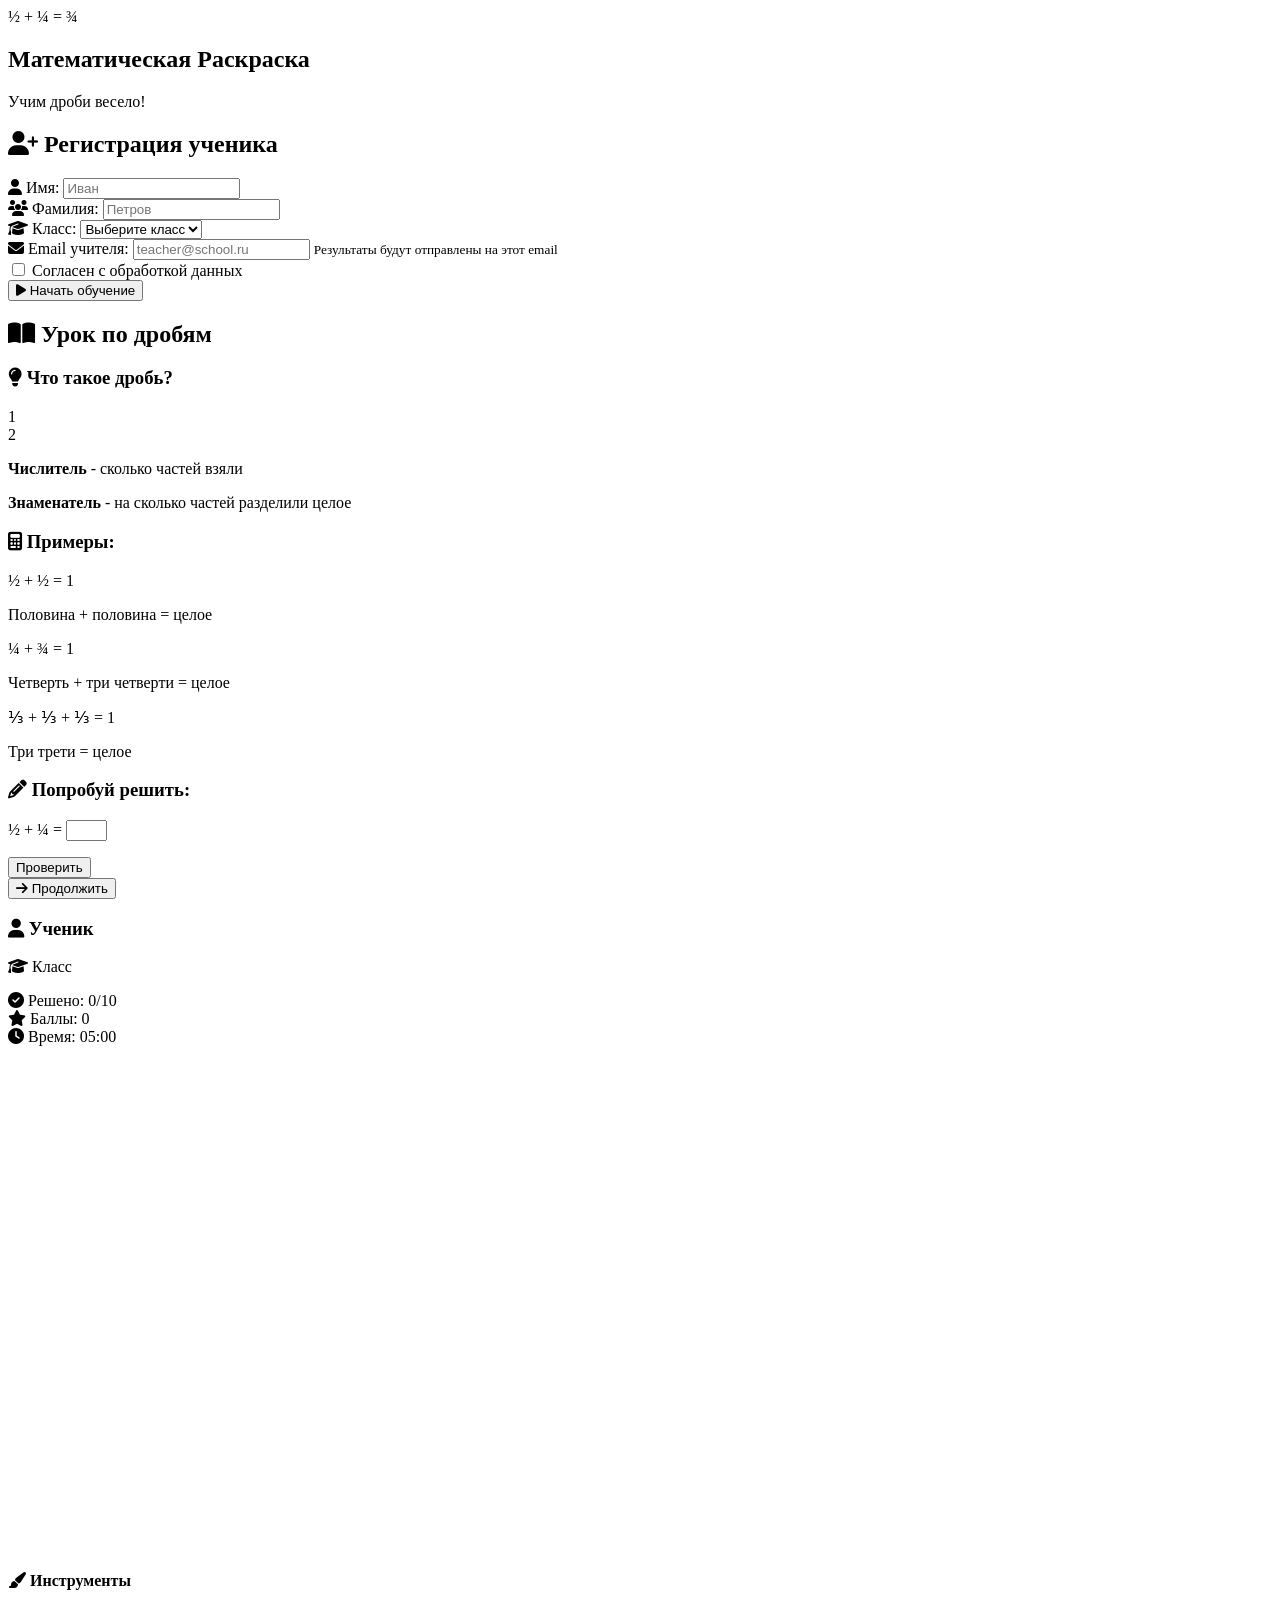
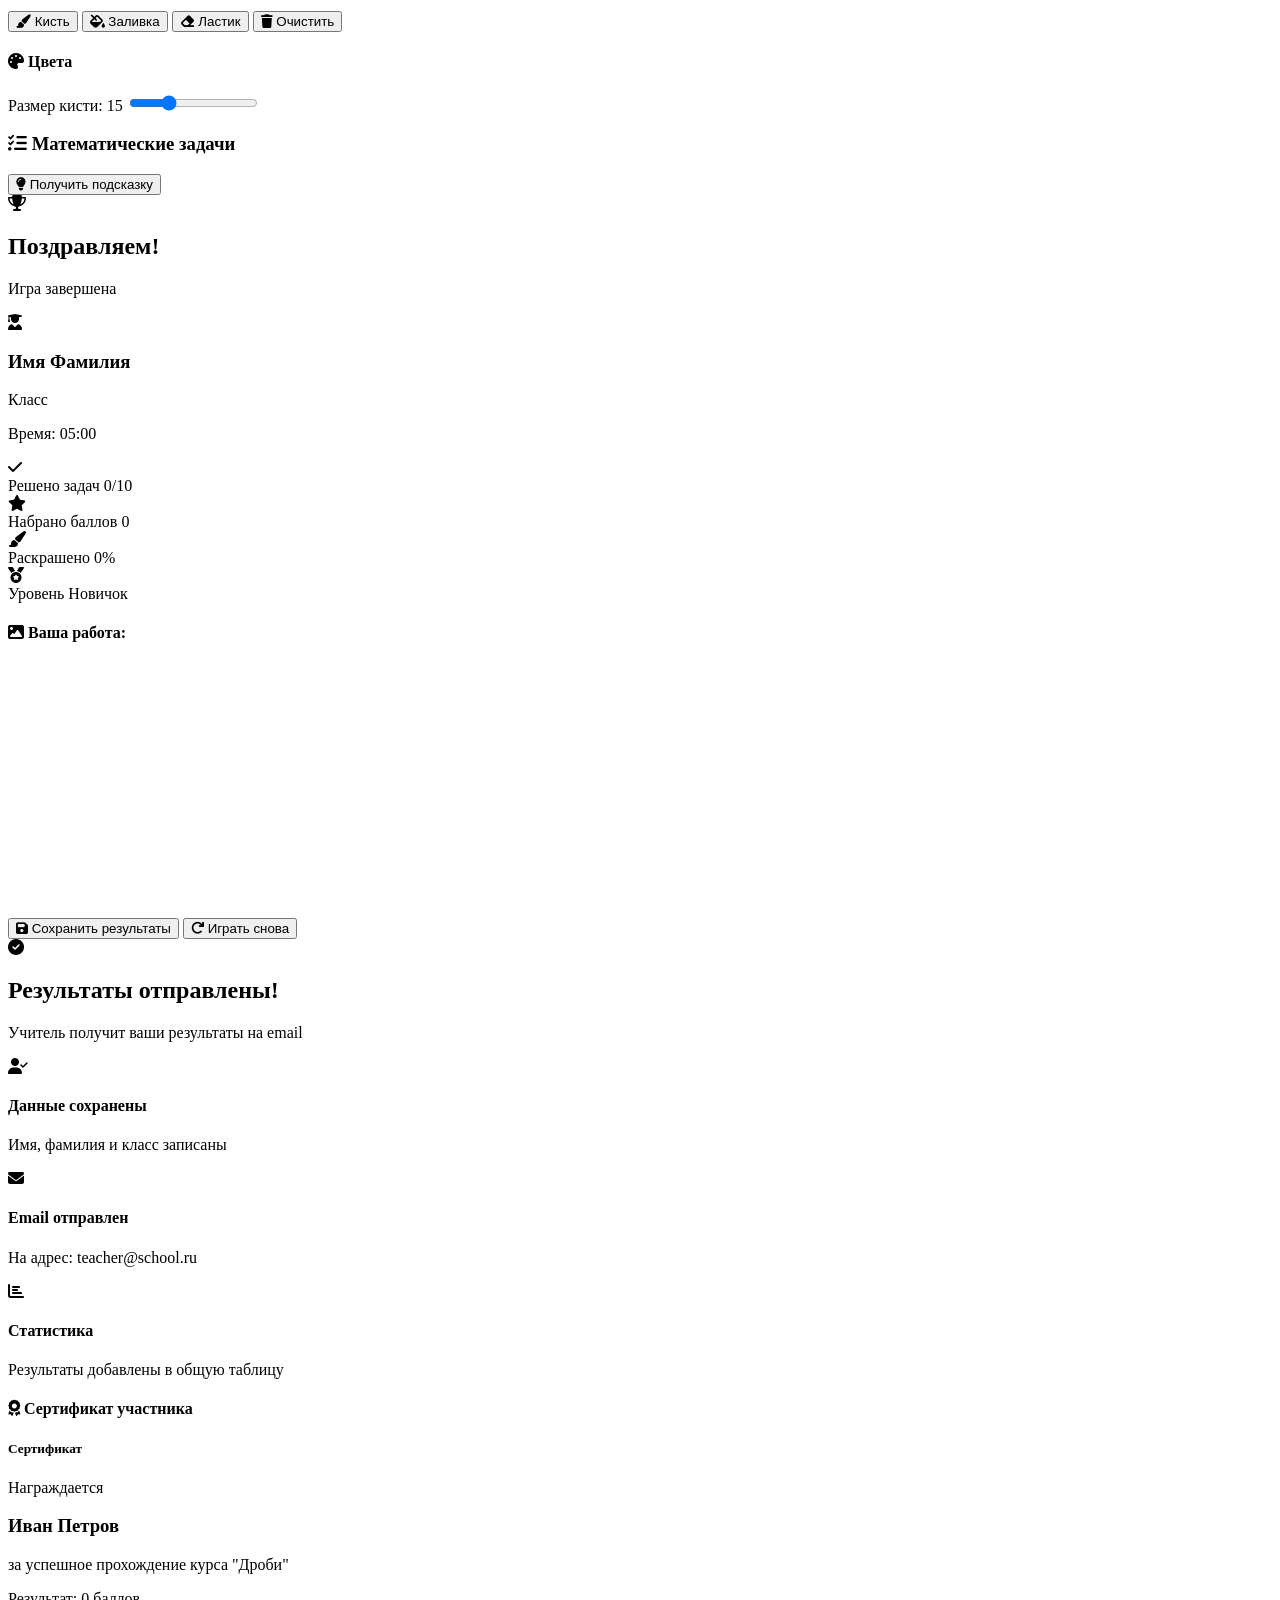
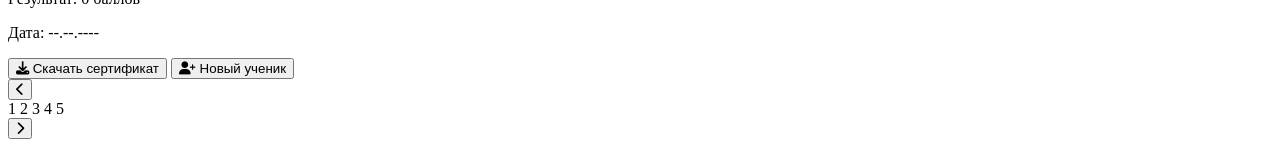
==== index.html @ 2952236d "Update index.html" ====
<!DOCTYPE html>
<html lang="ru">
<head>
    <meta charset="UTF-8">
    <meta name="viewport" content="width=device-width, initial-scale=1.0">
    <title>Математическая раскраска - Дроби</title>
    <link rel="stylesheet" href="https://cdnjs.cloudflare.com/ajax/libs/font-awesome/6.4.0/css/all.min.css">
    <style>
        /* Вставьте сюда весь CSS код из следующего раздела */
    </style>
</head>
<body>
    <div class="presentation-container">
        <!-- СЛАЙД 1: РЕГИСТРАЦИЯ -->
        <section class="slide active" id="slide1">
            <div class="slide-content">
                <div class="registration-card">
                    <div class="logo">
                        <div class="math-symbols">
                            <span>½</span>
                            <span>+</span>
                            <span>¼</span>
                            <span>=</span>
                            <span>¾</span>
                        </div>
                        <h1>Математическая Раскраска</h1>
                        <p class="tagline">Учим дроби весело!</p>
                    </div>
                    
                    <div class="registration-form">
                        <h2><i class="fas fa-user-plus"></i> Регистрация ученика</h2>
                        
                        <div class="form-group">
                            <label for="firstName"><i class="fas fa-user"></i> Имя:</label>
                            <input type="text" id="firstName" placeholder="Иван" required>
                        </div>
                        
                        <div class="form-group">
                            <label for="lastName"><i class="fas fa-users"></i> Фамилия:</label>
                            <input type="text" id="lastName" placeholder="Петров" required>
                        </div>
                        
                        <div class="form-group">
                            <label for="class"><i class="fas fa-graduation-cap"></i> Класс:</label>
                            <select id="class" required>
                                <option value="" disabled selected>Выберите класс</option>
                                <option value="5">5 класс</option>
                                <option value="6">6 класс</option>
                                <option value="7">7 класс</option>
                                <option value="8">8 класс</option>
                            </select>
                        </div>
                        
                        <div class="form-group">
                            <label for="teacherEmail"><i class="fas fa-envelope"></i> Email учителя:</label>
                            <input type="email" id="teacherEmail" placeholder="teacher@school.ru" required>
                            <small class="hint">Результаты будут отправлены на этот email</small>
                        </div>
                        
                        <div class="agreement">
                            <input type="checkbox" id="agreement" required>
                            <label for="agreement">
                                Согласен с обработкой данных
                            </label>
                        </div>
                        
                        <button id="startGameBtn" class="start-btn">
                            <i class="fas fa-play"></i> Начать обучение
                        </button>
                    </div>
                </div>
            </div>
        </section>

        <!-- СЛАЙД 2: ОБУЧЕНИЕ -->
        <section class="slide" id="slide2">
            <div class="slide-content">
                <div class="lesson-card">
                    <h1><i class="fas fa-book-open"></i> Урок по дробям</h1>
                    
                    <div class="lesson-content">
                        <div class="concept">
                            <h3><i class="fas fa-lightbulb"></i> Что такое дробь?</h3>
                            <div class="fraction-visual">
                                <div class="fraction-example">
                                    <div class="numerator">1</div>
                                    <div class="fraction-line"></div>
                                    <div class="denominator">2</div>
                                </div>
                                <div class="fraction-text">
                                    <p><strong>Числитель</strong> - сколько частей взяли</p>
                                    <p><strong>Знаменатель</strong> - на сколько частей разделили целое</p>
                                </div>
                            </div>
                        </div>
                        
                        <div class="examples">
                            <h3><i class="fas fa-calculator"></i> Примеры:</h3>
                            <div class="example-grid">
                                <div class="example-item">
                                    <div class="math">½ + ½ = 1</div>
                                    <p>Половина + половина = целое</p>
                                </div>
                                <div class="example-item">
                                    <div class="math">¼ + ¾ = 1</div>
                                    <p>Четверть + три четверти = целое</p>
                                </div>
                                <div class="example-item">
                                    <div class="math">⅓ + ⅓ + ⅓ = 1</div>
                                    <p>Три трети = целое</p>
                                </div>
                            </div>
                        </div>
                        
                        <div class="practice">
                            <h3><i class="fas fa-pencil-alt"></i> Попробуй решить:</h3>
                            <div class="practice-item">
                                <p>½ + ¼ = <input type="text" id="practice1" size="3"></p>
                                <button onclick="checkPractice(1)" class="check-btn">Проверить</button>
                            </div>
                        </div>
                    </div>
                    
                    <div class="lesson-footer">
                        <button class="next-btn" onclick="nextSlide()">
                            <i class="fas fa-arrow-right"></i> Продолжить
                        </button>
                    </div>
                </div>
            </div>
        </section>

        <!-- СЛАЙД 3: ИГРА -->
        <section class="slide" id="slide3">
            <div class="slide-content">
                <div class="game-container">
                    <div class="game-header">
                        <div class="player-info">
                            <h3><i class="fas fa-user"></i> <span id="playerName">Ученик</span></h3>
                            <p class="class-info"><i class="fas fa-graduation-cap"></i> <span id="playerClass">Класс</span></p>
                        </div>
                        
                        <div class="game-stats">
                            <div class="stat-box">
                                <i class="fas fa-check-circle"></i>
                                <span>Решено: <span id="solvedCount">0</span>/10</span>
                            </div>
                            <div class="stat-box">
                                <i class="fas fa-star"></i>
                                <span>Баллы: <span id="scoreCount">0</span></span>
                            </div>
                            <div class="stat-box">
                                <i class="fas fa-clock"></i>
                                <span>Время: <span id="timer">05:00</span></span>
                            </div>
                        </div>
                    </div>
                    
                    <div class="game-body">
                        <div class="coloring-section">
                            <div class="canvas-container">
                                <canvas id="gameCanvas" width="800" height="500"></canvas>
                            </div>
                            
                            <div class="tools-panel">
                                <h4><i class="fas fa-paint-brush"></i> Инструменты</h4>
                                <div class="tools">
                                    <button class="tool-btn active" onclick="selectTool('brush')">
                                        <i class="fas fa-paint-brush"></i> Кисть
                                    </button>
                                    <button class="tool-btn" onclick="selectTool('bucket')">
                                        <i class="fas fa-fill-drip"></i> Заливка
                                    </button>
                                    <button class="tool-btn" onclick="selectTool('eraser')">
                                        <i class="fas fa-eraser"></i> Ластик
                                    </button>
                                    <button class="tool-btn" onclick="clearCanvas()">
                                        <i class="fas fa-trash"></i> Очистить
                                    </button>
                                </div>
                                
                                <h4><i class="fas fa-palette"></i> Цвета</h4>
                                <div class="colors" id="colorPalette">
                                    <!-- Цвета будут добавлены через JS -->
                                </div>
                                
                                <div class="brush-size">
                                    <label>Размер кисти: <span id="brushSizeValue">15</span></label>
                                    <input type="range" id="brushSize" min="1" max="50" value="15" oninput="updateBrushSize(this.value)">
                                </div>
                            </div>
                        </div>
                        
                        <div class="problems-section">
                            <h3><i class="fas fa-tasks"></i> Математические задачи</h3>
                            <div class="problems-list" id="problemsList">
                                <!-- Задачи будут добавлены через JS -->
                            </div>
                            
                            <div class="hint-box">
                                <button onclick="showHint()" class="hint-btn">
                                    <i class="fas fa-lightbulb"></i> Получить подсказку
                                </button>
                                <div id="hintText"></div>
                            </div>
                        </div>
                    </div>
                </div>
            </div>
        </section>

        <!-- СЛАЙД 4: РЕЗУЛЬТАТЫ -->
        <section class="slide" id="slide4">
            <div class="slide-content">
                <div class="results-card">
                    <div class="results-header">
                        <div class="trophy">
                            <i class="fas fa-trophy"></i>
                        </div>
                        <h1>Поздравляем!</h1>
                        <p class="congrats">Игра завершена</p>
                    </div>
                    
                    <div class="results-body">
                        <div class="player-summary">
                            <div class="avatar">
                                <i class="fas fa-user-graduate"></i>
                            </div>
                            <div class="player-details">
                                <h3 id="resultName">Имя Фамилия</h3>
                                <p class="class" id="resultClass">Класс</p>
                                <p class="time" id="resultTime">Время: 05:00</p>
                            </div>
                        </div>
                        
                        <div class="score-board">
                            <div class="score-item">
                                <div class="score-icon correct">
                                    <i class="fas fa-check"></i>
                                </div>
                                <div class="score-info">
                                    <span class="label">Решено задач</span>
                                    <span class="value" id="resultSolved">0/10</span>
                                </div>
                            </div>
                            
                            <div class="score-item">
                                <div class="score-icon score">
                                    <i class="fas fa-star"></i>
                                </div>
                                <div class="score-info">
                                    <span class="label">Набрано баллов</span>
                                    <span class="value" id="resultScore">0</span>
                                </div>
                            </div>
                            
                            <div class="score-item">
                                <div class="score-icon colored">
                                    <i class="fas fa-paint-brush"></i>
                                </div>
                                <div class="score-info">
                                    <span class="label">Раскрашено</span>
                                    <span class="value" id="resultColored">0%</span>
                                </div>
                            </div>
                            
                            <div class="score-item">
                                <div class="score-icon level">
                                    <i class="fas fa-medal"></i>
                                </div>
                                <div class="score-info">
                                    <span class="label">Уровень</span>
                                    <span class="value" id="resultLevel">Новичок</span>
                                </div>
                            </div>
                        </div>
                        
                        <div class="result-image">
                            <h4><i class="fas fa-image"></i> Ваша работа:</h4>
                            <canvas id="resultCanvas" width="400" height="250"></canvas>
                        </div>
                    </div>
                    
                    <div class="results-footer">
                        <button onclick="saveResults()" class="action-btn primary">
                            <i class="fas fa-save"></i> Сохранить результаты
                        </button>
                        <button onclick="restartGame()" class="action-btn secondary">
                            <i class="fas fa-redo"></i> Играть снова
                        </button>
                    </div>
                </div>
            </div>
        </section>

        <!-- СЛАЙД 5: ПОДТВЕРЖДЕНИЕ -->
        <section class="slide" id="slide5">
            <div class="slide-content">
                <div class="confirmation-card">
                    <div class="success-icon">
                        <i class="fas fa-check-circle"></i>
                    </div>
                    
                    <h1>Результаты отправлены!</h1>
                    <p class="message">Учитель получит ваши результаты на email</p>
                    
                    <div class="confirmation-info">
                        <div class="info-item">
                            <i class="fas fa-user-check"></i>
                            <div>
                                <h4>Данные сохранены</h4>
                                <p>Имя, фамилия и класс записаны</p>
                            </div>
                        </div>
                        
                        <div class="info-item">
                            <i class="fas fa-envelope"></i>
                            <div>
                                <h4>Email отправлен</h4>
                                <p id="teacherEmailText">На адрес: teacher@school.ru</p>
                            </div>
                        </div>
                        
                        <div class="info-item">
                            <i class="fas fa-chart-bar"></i>
                            <div>
                                <h4>Статистика</h4>
                                <p>Результаты добавлены в общую таблицу</p>
                            </div>
                        </div>
                    </div>
                    
                    <div class="certificate">
                        <h4><i class="fas fa-award"></i> Сертификат участника</h4>
                        <div class="certificate-preview">
                            <h5>Сертификат</h5>
                            <p>Награждается</p>
                            <h3 id="certName">Иван Петров</h3>
                            <p>за успешное прохождение курса "Дроби"</p>
                            <p class="score">Результат: <span id="certScore">0</span> баллов</p>
                            <p class="date">Дата: <span id="certDate">--.--.----</span></p>
                        </div>
                    </div>
                    
                    <div class="confirmation-actions">
                        <button onclick="downloadCertificate()" class="action-btn">
                            <i class="fas fa-download"></i> Скачать сертификат
                        </button>
                        <button onclick="newStudent()" class="action-btn secondary">
                            <i class="fas fa-user-plus"></i> Новый ученик
                        </button>
                    </div>
                </div>
            </div>
        </section>

        <!-- НАВИГАЦИЯ -->
        <div class="navigation">
            <button class="nav-btn" id="prevBtn" onclick="prevSlide()">
                <i class="fas fa-chevron-left"></i>
            </button>
            
            <div class="slide-indicator">
                <span class="indicator active" data-slide="1">1</span>
                <span class="indicator" data-slide="2">2</span>
                <span class="indicator" data-slide="3">3</span>
                <span class="indicator" data-slide="4">4</span>
                <span class="indicator" data-slide="5">5</span>
            </div>
            
            <button class="nav-btn" id="nextBtn" onclick="nextSlide()">
                <i class="fas fa-chevron-right"></i>
            </button>
        </div>
    </div>

    <script>
        // Вставьте сюда весь JavaScript код из следующего раздела
    </script>
</body>
</html>
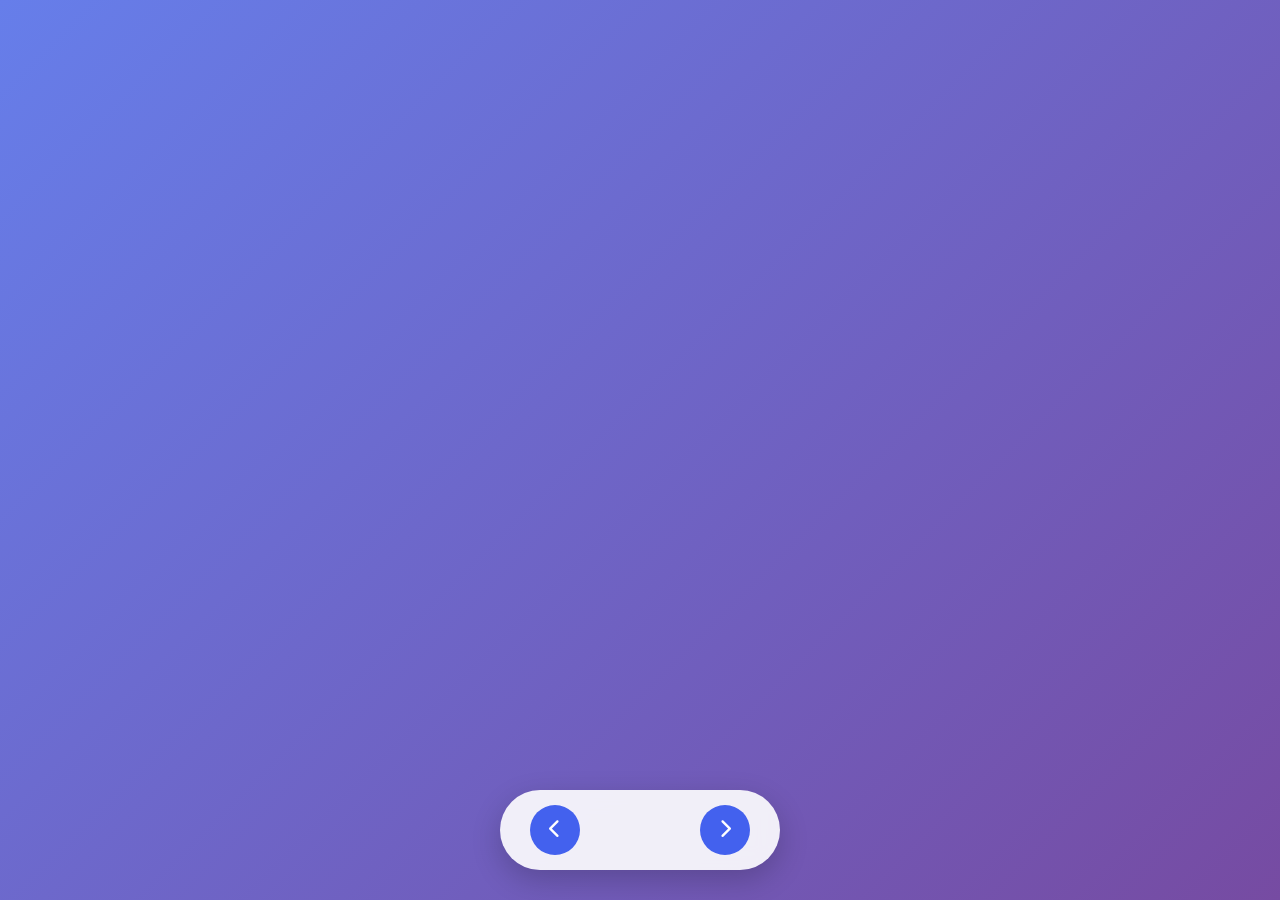
==== commit 3f5f18a9: "Update index.html" ====
--- a/index.html
+++ b/index.html
@@ -5,9 +5,7 @@
     <meta name="viewport" content="width=device-width, initial-scale=1.0">
     <title>Математическая раскраска - Дроби</title>
     <link rel="stylesheet" href="https://cdnjs.cloudflare.com/ajax/libs/font-awesome/6.4.0/css/all.min.css">
-    <style>
-        /* Вставьте сюда весь CSS код из следующего раздела */
-    </style>
+    <link rel="stylesheet" href="style.css">
 </head>
 <body>
     <div class="presentation-container">
@@ -24,11 +22,11 @@
                             <span>¾</span>
                         </div>
                         <h1>Математическая Раскраска</h1>
-                        <p class="tagline">Учим дроби весело!</p>
+                        <p class="tagline">Изучаем дроби весело!</p>
                     </div>
                     
                     <div class="registration-form">
-                        <h2><i class="fas fa-user-plus"></i> Регистрация ученика</h2>
+                        <h2><i class="fas fa-user-plus"></i> Введите ваши данные</h2>
                         
                         <div class="form-group">
                             <label for="firstName"><i class="fas fa-user"></i> Имя:</label>
@@ -76,7 +74,7 @@
         <section class="slide" id="slide2">
             <div class="slide-content">
                 <div class="lesson-card">
-                    <h1><i class="fas fa-book-open"></i> Урок по дробям</h1>
+                    <h1><i class="fas fa-book-open"></i> Учим дроби</h1>
                     
                     <div class="lesson-content">
                         <div class="concept">
@@ -88,18 +86,19 @@
                                     <div class="denominator">2</div>
                                 </div>
                                 <div class="fraction-text">
-                                    <p><strong>Числитель</strong> - сколько частей взяли</p>
-                                    <p><strong>Знаменатель</strong> - на сколько частей разделили целое</p>
+                                    <p><strong>½ (одна вторая)</strong> - это половина целого</p>
+                                    <p><strong>¼ (одна четвертая)</strong> - это четверть целого</p>
+                                    <p><strong>¾ (три четвертых)</strong> - это три четверти целого</p>
                                 </div>
                             </div>
                         </div>
                         
                         <div class="examples">
-                            <h3><i class="fas fa-calculator"></i> Примеры:</h3>
+                            <h3><i class="fas fa-calculator"></i> Примеры сложения:</h3>
                             <div class="example-grid">
                                 <div class="example-item">
                                     <div class="math">½ + ½ = 1</div>
-                                    <p>Половина + половина = целое</p>
+                                    <p>Две половины = целое</p>
                                 </div>
                                 <div class="example-item">
                                     <div class="math">¼ + ¾ = 1</div>
@@ -115,15 +114,21 @@
                         <div class="practice">
                             <h3><i class="fas fa-pencil-alt"></i> Попробуй решить:</h3>
                             <div class="practice-item">
-                                <p>½ + ¼ = <input type="text" id="practice1" size="3"></p>
-                                <button onclick="checkPractice(1)" class="check-btn">Проверить</button>
+                                <div class="practice-problem">
+                                    <span class="problem">½ + ¼ = </span>
+                                    <input type="text" id="practiceAnswer" placeholder="Ответ">
+                                    <button onclick="checkPracticeAnswer()" class="check-btn">
+                                        <i class="fas fa-check"></i> Проверить
+                                    </button>
+                                </div>
+                                <div id="practiceFeedback" class="feedback"></div>
                             </div>
                         </div>
                     </div>
                     
                     <div class="lesson-footer">
-                        <button class="next-btn" onclick="nextSlide()">
-                            <i class="fas fa-arrow-right"></i> Продолжить
+                        <button onclick="nextSlide()" class="next-btn">
+                            <i class="fas fa-arrow-right"></i> Перейти к игре
                         </button>
                     </div>
                 </div>
@@ -143,65 +148,99 @@
                         <div class="game-stats">
                             <div class="stat-box">
                                 <i class="fas fa-check-circle"></i>
-                                <span>Решено: <span id="solvedCount">0</span>/10</span>
-                            </div>
+                                <div class="stat-content">
+                                    <span class="stat-label">Решено</span>
+                                    <span class="stat-value" id="solvedCount">0/10</span>
+                                </div>
+                            </div>
+                            
                             <div class="stat-box">
                                 <i class="fas fa-star"></i>
-                                <span>Баллы: <span id="scoreCount">0</span></span>
-                            </div>
+                                <div class="stat-content">
+                                    <span class="stat-label">Баллы</span>
+                                    <span class="stat-value" id="scoreCount">0</span>
+                                </div>
+                            </div>
+                            
                             <div class="stat-box">
                                 <i class="fas fa-clock"></i>
-                                <span>Время: <span id="timer">05:00</span></span>
+                                <div class="stat-content">
+                                    <span class="stat-label">Время</span>
+                                    <span class="stat-value" id="timer">05:00</span>
+                                </div>
                             </div>
                         </div>
                     </div>
                     
                     <div class="game-body">
+                        <!-- Левая часть: Канвас для рисования -->
                         <div class="coloring-section">
                             <div class="canvas-container">
-                                <canvas id="gameCanvas" width="800" height="500"></canvas>
+                                <canvas id="gameCanvas"></canvas>
+                                <div class="canvas-overlay">
+                                    <p>Раскрашивай области в зависимости от ответов!</p>
+                                </div>
                             </div>
                             
                             <div class="tools-panel">
-                                <h4><i class="fas fa-paint-brush"></i> Инструменты</h4>
-                                <div class="tools">
-                                    <button class="tool-btn active" onclick="selectTool('brush')">
-                                        <i class="fas fa-paint-brush"></i> Кисть
-                                    </button>
-                                    <button class="tool-btn" onclick="selectTool('bucket')">
-                                        <i class="fas fa-fill-drip"></i> Заливка
-                                    </button>
-                                    <button class="tool-btn" onclick="selectTool('eraser')">
-                                        <i class="fas fa-eraser"></i> Ластик
-                                    </button>
-                                    <button class="tool-btn" onclick="clearCanvas()">
+                                <div class="tool-section">
+                                    <h4><i class="fas fa-paint-brush"></i> Инструменты</h4>
+                                    <div class="tools">
+                                        <button class="tool-btn active" data-tool="brush">
+                                            <i class="fas fa-paint-brush"></i> Кисть
+                                        </button>
+                                        <button class="tool-btn" data-tool="bucket">
+                                            <i class="fas fa-fill-drip"></i> Заливка
+                                        </button>
+                                        <button class="tool-btn" data-tool="eraser">
+                                            <i class="fas fa-eraser"></i> Ластик
+                                        </button>
+                                    </div>
+                                </div>
+                                
+                                <div class="tool-section">
+                                    <h4><i class="fas fa-palette"></i> Цвета</h4>
+                                    <div class="colors-grid" id="colorPalette">
+                                        <!-- Цвета будут добавлены через JS -->
+                                    </div>
+                                </div>
+                                
+                                <div class="tool-section">
+                                    <h4><i class="fas fa-sliders-h"></i> Настройки</h4>
+                                    <div class="brush-control">
+                                        <label>Размер кисти: <span id="brushSizeValue">15</span>px</label>
+                                        <input type="range" id="brushSize" min="1" max="50" value="15">
+                                    </div>
+                                    <button class="action-btn" id="clearCanvasBtn">
                                         <i class="fas fa-trash"></i> Очистить
                                     </button>
-                                </div>
-                                
-                                <h4><i class="fas fa-palette"></i> Цвета</h4>
-                                <div class="colors" id="colorPalette">
-                                    <!-- Цвета будут добавлены через JS -->
-                                </div>
-                                
-                                <div class="brush-size">
-                                    <label>Размер кисти: <span id="brushSizeValue">15</span></label>
-                                    <input type="range" id="brushSize" min="1" max="50" value="15" oninput="updateBrushSize(this.value)">
-                                </div>
-                            </div>
-                        </div>
-                        
+                                    <button class="action-btn secondary" id="hintBtn">
+                                        <i class="fas fa-lightbulb"></i> Подсказка
+                                    </button>
+                                </div>
+                            </div>
+                        </div>
+                        
+                        <!-- Правая часть: Задачи -->
                         <div class="problems-section">
                             <h3><i class="fas fa-tasks"></i> Математические задачи</h3>
+                            <p class="instructions">Реши задачу и получи цвет для раскраски</p>
+                            
                             <div class="problems-list" id="problemsList">
                                 <!-- Задачи будут добавлены через JS -->
                             </div>
                             
-                            <div class="hint-box">
-                                <button onclick="showHint()" class="hint-btn">
-                                    <i class="fas fa-lightbulb"></i> Получить подсказку
-                                </button>
-                                <div id="hintText"></div>
+                            <div class="hint-section">
+                                <div class="hint-box" id="hintBox">
+                                    <i class="fas fa-info-circle"></i>
+                                    <p>Каждый правильный ответ разблокирует новый цвет!</p>
+                                </div>
+                            </div>
+                            
+                            <div class="mobile-tips">
+                                <h4><i class="fas fa-mobile-alt"></i> Для телефона:</h4>
+                                <p>• Касайтесь для рисования</p>
+                                <p>• Двойное касание для заливки</p>
                             </div>
                         </div>
                     </div>
@@ -217,8 +256,8 @@
                         <div class="trophy">
                             <i class="fas fa-trophy"></i>
                         </div>
-                        <h1>Поздравляем!</h1>
-                        <p class="congrats">Игра завершена</p>
+                        <h1>Игра завершена!</h1>
+                        <p class="congrats">Поздравляем с успешным прохождением</p>
                     </div>
                     
                     <div class="results-body">
@@ -235,57 +274,59 @@
                         
                         <div class="score-board">
                             <div class="score-item">
-                                <div class="score-icon correct">
+                                <div class="score-icon" style="background: #4ECDC4;">
                                     <i class="fas fa-check"></i>
                                 </div>
                                 <div class="score-info">
-                                    <span class="label">Решено задач</span>
-                                    <span class="value" id="resultSolved">0/10</span>
+                                    <h4>Решено задач</h4>
+                                    <p class="score-value" id="resultSolved">0/10</p>
                                 </div>
                             </div>
                             
                             <div class="score-item">
-                                <div class="score-icon score">
+                                <div class="score-icon" style="background: #FFD166;">
                                     <i class="fas fa-star"></i>
                                 </div>
                                 <div class="score-info">
-                                    <span class="label">Набрано баллов</span>
-                                    <span class="value" id="resultScore">0</span>
+                                    <h4>Набрано баллов</h4>
+                                    <p class="score-value" id="resultScore">0</p>
                                 </div>
                             </div>
                             
                             <div class="score-item">
-                                <div class="score-icon colored">
+                                <div class="score-icon" style="background: #06D6A0;">
                                     <i class="fas fa-paint-brush"></i>
                                 </div>
                                 <div class="score-info">
-                                    <span class="label">Раскрашено</span>
-                                    <span class="value" id="resultColored">0%</span>
+                                    <h4>Раскрашено</h4>
+                                    <p class="score-value" id="resultColored">0%</p>
                                 </div>
                             </div>
                             
                             <div class="score-item">
-                                <div class="score-icon level">
+                                <div class="score-icon" style="background: #7209B7;">
                                     <i class="fas fa-medal"></i>
                                 </div>
                                 <div class="score-info">
-                                    <span class="label">Уровень</span>
-                                    <span class="value" id="resultLevel">Новичок</span>
-                                </div>
-                            </div>
-                        </div>
-                        
-                        <div class="result-image">
-                            <h4><i class="fas fa-image"></i> Ваша работа:</h4>
-                            <canvas id="resultCanvas" width="400" height="250"></canvas>
+                                    <h4>Уровень</h4>
+                                    <p class="score-value" id="resultLevel">Новичок</p>
+                                </div>
+                            </div>
+                        </div>
+                        
+                        <div class="result-preview">
+                            <h4><i class="fas fa-image"></i> Ваша раскраска:</h4>
+                            <div class="preview-container">
+                                <canvas id="resultCanvas"></canvas>
+                            </div>
                         </div>
                     </div>
                     
                     <div class="results-footer">
-                        <button onclick="saveResults()" class="action-btn primary">
+                        <button class="action-btn primary" id="saveResultsBtn">
                             <i class="fas fa-save"></i> Сохранить результаты
                         </button>
-                        <button onclick="restartGame()" class="action-btn secondary">
+                        <button class="action-btn secondary" id="playAgainBtn">
                             <i class="fas fa-redo"></i> Играть снова
                         </button>
                     </div>
@@ -302,53 +343,74 @@
                     </div>
                     
                     <h1>Результаты отправлены!</h1>
-                    <p class="message">Учитель получит ваши результаты на email</p>
+                    <p class="message">Учитель получил ваши результаты</p>
                     
                     <div class="confirmation-info">
                         <div class="info-item">
-                            <i class="fas fa-user-check"></i>
-                            <div>
-                                <h4>Данные сохранены</h4>
-                                <p>Имя, фамилия и класс записаны</p>
+                            <div class="info-icon">
+                                <i class="fas fa-user-check"></i>
+                            </div>
+                            <div class="info-text">
+                                <h3>Данные ученика сохранены</h3>
+                                <p>Имя, фамилия и класс записаны в базу</p>
                             </div>
                         </div>
                         
                         <div class="info-item">
-                            <i class="fas fa-envelope"></i>
-                            <div>
-                                <h4>Email отправлен</h4>
-                                <p id="teacherEmailText">На адрес: teacher@school.ru</p>
+                            <div class="info-icon">
+                                <i class="fas fa-envelope"></i>
+                            </div>
+                            <div class="info-text">
+                                <h3>Результаты отправлены</h3>
+                                <p id="teacherEmailText">На email: teacher@school.ru</p>
                             </div>
                         </div>
                         
                         <div class="info-item">
-                            <i class="fas fa-chart-bar"></i>
-                            <div>
-                                <h4>Статистика</h4>
-                                <p>Результаты добавлены в общую таблицу</p>
-                            </div>
-                        </div>
-                    </div>
-                    
-                    <div class="certificate">
-                        <h4><i class="fas fa-award"></i> Сертификат участника</h4>
-                        <div class="certificate-preview">
-                            <h5>Сертификат</h5>
-                            <p>Награждается</p>
-                            <h3 id="certName">Иван Петров</h3>
-                            <p>за успешное прохождение курса "Дроби"</p>
-                            <p class="score">Результат: <span id="certScore">0</span> баллов</p>
-                            <p class="date">Дата: <span id="certDate">--.--.----</span></p>
+                            <div class="info-icon">
+                                <i class="fas fa-chart-line"></i>
+                            </div>
+                            <div class="info-text">
+                                <h3>Статистика обновлена</h3>
+                                <p>Ваши результаты добавлены в общую таблицу</p>
+                            </div>
+                        </div>
+                    </div>
+                    
+                    <div class="certificate-section">
+                        <h3><i class="fas fa-award"></i> Ваш сертификат</h3>
+                        <div class="certificate">
+                            <div class="certificate-content">
+                                <h4>Сертификат об успешном прохождении</h4>
+                                <p class="student-name" id="certName">Иван Петров</p>
+                                <p class="course-name">Курс "Дроби и математическая раскраска"</p>
+                                <div class="certificate-stats">
+                                    <div class="cert-stat">
+                                        <span class="label">Решено задач:</span>
+                                        <span class="value" id="certSolved">0/10</span>
+                                    </div>
+                                    <div class="cert-stat">
+                                        <span class="label">Набрано баллов:</span>
+                                        <span class="value" id="certScore">0</span>
+                                    </div>
+                                </div>
+                                <p class="date">Дата: <span id="certDate">--.--.----</span></p>
+                            </div>
                         </div>
                     </div>
                     
                     <div class="confirmation-actions">
-                        <button onclick="downloadCertificate()" class="action-btn">
+                        <button class="action-btn" id="downloadCertBtn">
                             <i class="fas fa-download"></i> Скачать сертификат
                         </button>
-                        <button onclick="newStudent()" class="action-btn secondary">
+                        <button class="action-btn secondary" id="newStudentBtn">
                             <i class="fas fa-user-plus"></i> Новый ученик
                         </button>
+                    </div>
+                    
+                    <div class="teacher-message">
+                        <i class="fas fa-info-circle"></i>
+                        <p>Учитель получит подробный отчет с вашими результатами</p>
                     </div>
                 </div>
             </div>
@@ -356,26 +418,24 @@
 
         <!-- НАВИГАЦИЯ -->
         <div class="navigation">
-            <button class="nav-btn" id="prevBtn" onclick="prevSlide()">
+            <button class="nav-btn" id="prevBtn">
                 <i class="fas fa-chevron-left"></i>
             </button>
             
             <div class="slide-indicator">
-                <span class="indicator active" data-slide="1">1</span>
-                <span class="indicator" data-slide="2">2</span>
-                <span class="indicator" data-slide="3">3</span>
-                <span class="indicator" data-slide="4">4</span>
-                <span class="indicator" data-slide="5">5</span>
+                <div class="indicator-dot active" data-slide="1"></div>
+                <div class="indicator-dot" data-slide="2"></div>
+                <div class="indicator-dot" data-slide="3"></div>
+                <div class="indicator-dot" data-slide="4"></div>
+                <div class="indicator-dot" data-slide="5"></div>
             </div>
             
-            <button class="nav-btn" id="nextBtn" onclick="nextSlide()">
+            <button class="nav-btn" id="nextBtn">
                 <i class="fas fa-chevron-right"></i>
             </button>
         </div>
     </div>
 
-    <script>
-        // Вставьте сюда весь JavaScript код из следующего раздела
-    </script>
+    <script src="script.js"></script>
 </body>
 </html>
--- a/style.css
+++ b/style.css
@@ -0,0 +1,1226 @@
+/* ОСНОВНЫЕ СТИЛИ */
+:root {
+    --primary: #4361ee;
+    --secondary: #3a0ca3;
+    --accent: #f72585;
+    --success: #4cc9f0;
+    --warning: #f8961e;
+    --danger: #ef476f;
+    --light: #f8f9fa;
+    --dark: #212529;
+    --bg-gradient: linear-gradient(135deg, #667eea 0%, #764ba2 100%);
+}
+
+* {
+    margin: 0;
+    padding: 0;
+    box-sizing: border-box;
+    -webkit-tap-highlight-color: transparent;
+}
+
+body {
+    font-family: -apple-system, BlinkMacSystemFont, 'Segoe UI', Roboto, Oxygen, Ubuntu, sans-serif;
+    background: var(--bg-gradient);
+    color: white;
+    height: 100vh;
+    width: 100vw;
+    overflow: hidden;
+    touch-action: manipulation;
+}
+
+.presentation-container {
+    width: 100%;
+    height: 100%;
+    position: relative;
+}
+
+/* СЛАЙДЫ */
+.slide {
+    position: absolute;
+    top: 0;
+    left: 0;
+    width: 100%;
+    height: 100%;
+    opacity: 0;
+    visibility: hidden;
+    transform: translateX(100%);
+    transition: transform 0.6s cubic-bezier(0.4, 0, 0.2, 1), 
+                opacity 0.6s cubic-bezier(0.4, 0, 0.2, 1);
+    overflow: hidden;
+}
+
+.slide.active {
+    opacity: 1;
+    visibility: visible;
+    transform: translateX(0);
+}
+
+.slide-content {
+    width: 100%;
+    height: 100%;
+    padding: 20px;
+    display: flex;
+    justify-content: center;
+    align-items: center;
+    overflow-y: auto;
+}
+
+/* СЛАЙД 1: РЕГИСТРАЦИЯ */
+.registration-card {
+    background: white;
+    border-radius: 25px;
+    padding: 40px;
+    max-width: 500px;
+    width: 90%;
+    box-shadow: 0 20px 60px rgba(0,0,0,0.3);
+    text-align: center;
+    animation: slideInUp 0.8s ease;
+}
+
+@keyframes slideInUp {
+    from {
+        opacity: 0;
+        transform: translateY(50px);
+    }
+    to {
+        opacity: 1;
+        transform: translateY(0);
+    }
+}
+
+.logo {
+    margin-bottom: 30px;
+}
+
+.math-symbols {
+    font-size: 3.5rem;
+    margin-bottom: 20px;
+    display: flex;
+    justify-content: center;
+    gap: 15px;
+}
+
+.math-symbols span {
+    color: var(--primary);
+    display: inline-block;
+    animation: float 3s ease-in-out infinite;
+}
+
+.math-symbols span:nth-child(1) { animation-delay: 0s; }
+.math-symbols span:nth-child(2) { animation-delay: 0.2s; color: var(--accent); }
+.math-symbols span:nth-child(3) { animation-delay: 0.4s; }
+.math-symbols span:nth-child(4) { animation-delay: 0.6s; color: var(--success); }
+.math-symbols span:nth-child(5) { animation-delay: 0.8s; }
+
+@keyframes float {
+    0%, 100% { transform: translateY(0); }
+    50% { transform: translateY(-15px); }
+}
+
+.registration-card h1 {
+    color: var(--secondary);
+    margin-bottom: 10px;
+    font-size: 2.2rem;
+}
+
+.tagline {
+    color: #666;
+    font-size: 1.1rem;
+    margin-bottom: 30px;
+}
+
+.registration-form {
+    text-align: left;
+}
+
+.registration-form h2 {
+    color: var(--primary);
+    margin-bottom: 25px;
+    display: flex;
+    align-items: center;
+    gap: 10px;
+    font-size: 1.5rem;
+}
+
+.form-group {
+    margin-bottom: 20px;
+}
+
+.form-group label {
+    display: flex;
+    align-items: center;
+    gap: 8px;
+    margin-bottom: 8px;
+    color: var(--secondary);
+    font-weight: 600;
+    font-size: 0.95rem;
+}
+
+.form-group input,
+.form-group select {
+    width: 100%;
+    padding: 14px 16px;
+    border: 2px solid #e0e0e0;
+    border-radius: 12px;
+    font-size: 1rem;
+    transition: all 0.3s;
+    background: #f8f9fa;
+}
+
+.form-group input:focus,
+.form-group select:focus {
+    outline: none;
+    border-color: var(--primary);
+    background: white;
+    box-shadow: 0 0 0 3px rgba(67, 97, 238, 0.1);
+}
+
+.hint {
+    font-size: 0.8rem;
+    color: #666;
+    margin-top: 5px;
+    display: block;
+}
+
+.agreement {
+    display: flex;
+    align-items: center;
+    gap: 10px;
+    margin: 25px 0;
+    font-size: 0.9rem;
+    color: #666;
+}
+
+.start-btn {
+    width: 100%;
+    padding: 16px;
+    background: linear-gradient(45deg, var(--primary), var(--secondary));
+    color: white;
+    border: none;
+    border-radius: 12px;
+    font-size: 1.1rem;
+    cursor: pointer;
+    display: flex;
+    align-items: center;
+    justify-content: center;
+    gap: 10px;
+    transition: all 0.3s;
+    font-weight: 600;
+}
+
+.start-btn:hover {
+    transform: translateY(-3px);
+    box-shadow: 0 10px 25px rgba(0,0,0,0.2);
+}
+
+/* СЛАЙД 2: ОБУЧЕНИЕ */
+.lesson-card {
+    background: white;
+    border-radius: 25px;
+    padding: 30px;
+    max-width: 800px;
+    width: 95%;
+    box-shadow: 0 20px 60px rgba(0,0,0,0.3);
+    max-height: 90vh;
+    overflow-y: auto;
+}
+
+.lesson-card h1 {
+    color: var(--secondary);
+    text-align: center;
+    margin-bottom: 30px;
+    display: flex;
+    align-items: center;
+    justify-content: center;
+    gap: 15px;
+    font-size: 2rem;
+}
+
+.lesson-content {
+    display: flex;
+    flex-direction: column;
+    gap: 30px;
+}
+
+.concept h3,
+.examples h3,
+.practice h3 {
+    color: var(--primary);
+    margin-bottom: 15px;
+    display: flex;
+    align-items: center;
+    gap: 10px;
+    font-size: 1.3rem;
+}
+
+.fraction-visual {
+    display: flex;
+    align-items: center;
+    gap: 30px;
+    background: #f8f9fa;
+    padding: 25px;
+    border-radius: 15px;
+    flex-wrap: wrap;
+}
+
+.fraction-example {
+    display: flex;
+    flex-direction: column;
+    align-items: center;
+    font-size: 2.5rem;
+    font-weight: bold;
+    color: var(--secondary);
+    min-width: 100px;
+}
+
+.numerator, .denominator {
+    padding: 10px;
+}
+
+.fraction-line {
+    width: 100%;
+    height: 3px;
+    background: var(--secondary);
+    margin: 5px 0;
+}
+
+.fraction-text p {
+    margin: 8px 0;
+    color: #666;
+    line-height: 1.5;
+}
+
+.fraction-text strong {
+    color: var(--primary);
+}
+
+.example-grid {
+    display: grid;
+    grid-template-columns: repeat(auto-fit, minmax(200px, 1fr));
+    gap: 15px;
+}
+
+.example-item {
+    background: #f8f9fa;
+    padding: 20px;
+    border-radius: 12px;
+    border-left: 4px solid var(--success);
+}
+
+.example-item .math {
+    font-size: 1.5rem;
+    font-weight: bold;
+    color: var(--secondary);
+    margin-bottom: 8px;
+    font-family: 'Courier New', monospace;
+}
+
+.practice-item {
+    background: #e8f5e9;
+    padding: 20px;
+    border-radius: 12px;
+    display: flex;
+    align-items: center;
+    gap: 15px;
+    flex-wrap: wrap;
+}
+
+.practice-item p {
+    font-size: 1.3rem;
+    color: var(--secondary);
+    font-weight: bold;
+}
+
+.practice-item input {
+    padding: 8px 12px;
+    border: 2px solid #c8e6c9;
+    border-radius: 8px;
+    font-size: 1.2rem;
+    width: 60px;
+    text-align: center;
+}
+
+.check-btn {
+    padding: 10px 20px;
+    background: var(--success);
+    color: white;
+    border: none;
+    border-radius: 8px;
+    cursor: pointer;
+    font-weight: 600;
+    transition: all 0.3s;
+}
+
+.check-btn:hover {
+    background: #00b894;
+    transform: translateY(-2px);
+}
+
+.lesson-footer {
+    margin-top: 30px;
+    text-align: center;
+}
+
+.next-btn {
+    padding: 14px 30px;
+    background: var(--primary);
+    color: white;
+    border: none;
+    border-radius: 12px;
+    font-size: 1.1rem;
+    cursor: pointer;
+    display: inline-flex;
+    align-items: center;
+    gap: 10px;
+    transition: all 0.3s;
+    font-weight: 600;
+}
+
+.next-btn:hover {
+    background: var(--secondary);
+    transform: translateY(-3px);
+    box-shadow: 0 5px 15px rgba(0,0,0,0.1);
+}
+
+/* СЛАЙД 3: ИГРА */
+.game-container {
+    background: white;
+    border-radius: 25px;
+    width: 95%;
+    height: 90vh;
+    box-shadow: 0 20px 60px rgba(0,0,0,0.3);
+    display: flex;
+    flex-direction: column;
+    overflow: hidden;
+}
+
+.game-header {
+    background: linear-gradient(45deg, var(--primary), var(--secondary));
+    color: white;
+    padding: 20px 30px;
+    display: flex;
+    justify-content: space-between;
+    align-items: center;
+    flex-wrap: wrap;
+    gap: 15px;
+}
+
+.player-info h3 {
+    font-size: 1.3rem;
+    margin-bottom: 5px;
+    display: flex;
+    align-items: center;
+    gap: 10px;
+}
+
+.class-info {
+    font-size: 0.9rem;
+    opacity: 0.9;
+    display: flex;
+    align-items: center;
+    gap: 8px;
+}
+
+.game-stats {
+    display: flex;
+    gap: 20px;
+    flex-wrap: wrap;
+}
+
+.stat-box {
+    background: rgba(255,255,255,0.15);
+    padding: 12px 20px;
+    border-radius: 10px;
+    display: flex;
+    align-items: center;
+    gap: 10px;
+    min-width: 140px;
+}
+
+.stat-box i {
+    font-size: 1.2rem;
+}
+
+.game-body {
+    display: flex;
+    flex: 1;
+    overflow: hidden;
+}
+
+@media (max-width: 1200px) {
+    .game-body {
+        flex-direction: column;
+    }
+}
+
+.coloring-section {
+    flex: 2;
+    display: flex;
+    padding: 20px;
+    gap: 20px;
+    background: #f8f9fa;
+    overflow: hidden;
+}
+
+.canvas-container {
+    flex: 1;
+    background: white;
+    border-radius: 15px;
+    padding: 15px;
+    box-shadow: 0 5px 15px rgba(0,0,0,0.05);
+    display: flex;
+    align-items: center;
+    justify-content: center;
+    min-height: 400px;
+}
+
+#gameCanvas {
+    width: 100%;
+    height: 100%;
+    background: white;
+    border-radius: 10px;
+    cursor: crosshair;
+    max-width: 100%;
+    max-height: 100%;
+    touch-action: none;
+}
+
+.tools-panel {
+    width: 250px;
+    background: white;
+    padding: 20px;
+    border-radius: 15px;
+    box-shadow: 0 5px 15px rgba(0,0,0,0.05);
+    overflow-y: auto;
+}
+
+.tools-panel h4 {
+    color: var(--secondary);
+    margin: 15px 0 10px 0;
+    display: flex;
+    align-items: center;
+    gap: 8px;
+    font-size: 1.1rem;
+}
+
+.tools {
+    display: grid;
+    grid-template-columns: 1fr;
+    gap: 10px;
+    margin-bottom: 20px;
+}
+
+.tool-btn {
+    padding: 12px;
+    background: #f8f9fa;
+    border: 2px solid #e0e0e0;
+    border-radius: 10px;
+    cursor: pointer;
+    display: flex;
+    align-items: center;
+    gap: 10px;
+    transition: all 0.3s;
+    font-size: 0.95rem;
+}
+
+.tool-btn.active {
+    background: var(--primary);
+    color: white;
+    border-color: var(--primary);
+}
+
+.tool-btn:hover {
+    transform: translateY(-2px);
+    box-shadow: 0 3px 10px rgba(0,0,0,0.1);
+}
+
+.colors {
+    display: grid;
+    grid-template-columns: repeat(4, 1fr);
+    gap: 10px;
+    margin-bottom: 20px;
+}
+
+.color-item {
+    width: 45px;
+    height: 45px;
+    border-radius: 8px;
+    cursor: pointer;
+    border: 3px solid transparent;
+    transition: all 0.3s;
+    position: relative;
+}
+
+.color-item.active {
+    border-color: var(--dark);
+    transform: scale(1.1);
+}
+
+.color-item.locked {
+    opacity: 0.5;
+    cursor: not-allowed;
+}
+
+.color-item.locked::after {
+    content: '🔒';
+    position: absolute;
+    top: 50%;
+    left: 50%;
+    transform: translate(-50%, -50%);
+    font-size: 0.9rem;
+}
+
+.brush-size {
+    margin-top: 20px;
+}
+
+.brush-size label {
+    display: block;
+    margin-bottom: 8px;
+    color: var(--secondary);
+    font-weight: 600;
+}
+
+#brushSize {
+    width: 100%;
+    height: 6px;
+    border-radius: 3px;
+    background: #e0e0e0;
+    outline: none;
+}
+
+.problems-section {
+    flex: 1;
+    padding: 25px;
+    overflow-y: auto;
+    background: white;
+    border-left: 1px solid #e0e0e0;
+    min-width: 300px;
+}
+
+.problems-section h3 {
+    color: var(--secondary);
+    margin-bottom: 20px;
+    display: flex;
+    align-items: center;
+    gap: 10px;
+    font-size: 1.3rem;
+}
+
+.problems-list {
+    display: flex;
+    flex-direction: column;
+    gap: 15px;
+    margin-bottom: 25px;
+}
+
+.problem-item {
+    background: #f8f9fa;
+    padding: 18px;
+    border-radius: 12px;
+    border-left: 4px solid var(--warning);
+}
+
+.problem-header {
+    display: flex;
+    align-items: center;
+    gap: 10px;
+    margin-bottom: 12px;
+}
+
+.problem-number {
+    width: 30px;
+    height: 30px;
+    background: var(--primary);
+    color: white;
+    border-radius: 50%;
+    display: flex;
+    align-items: center;
+    justify-content: center;
+    font-weight: bold;
+}
+
+.problem-expression {
+    font-size: 1.2rem;
+    font-weight: bold;
+    color: var(--secondary);
+    flex: 1;
+}
+
+.problem-status {
+    width: 24px;
+    height: 24px;
+    border-radius: 50%;
+    display: flex;
+    align-items: center;
+    justify-content: center;
+    font-size: 0.8rem;
+}
+
+.problem-status.correct {
+    background: #28a745;
+    color: white;
+}
+
+.problem-status.incorrect {
+    background: #dc3545;
+    color: white;
+}
+
+.problem-input {
+    display: flex;
+    gap: 10px;
+}
+
+.answer-input {
+    flex: 1;
+    padding: 10px 14px;
+    border: 2px solid #e0e0e0;
+    border-radius: 8px;
+    font-size: 1.1rem;
+    transition: all 0.3s;
+}
+
+.answer-input:focus {
+    outline: none;
+    border-color: var(--primary);
+    box-shadow: 0 0 0 3px rgba(67, 97, 238, 0.1);
+}
+
+.answer-input.correct {
+    border-color: #28a745;
+    background-color: #d4edda;
+}
+
+.answer-input.incorrect {
+    border-color: #dc3545;
+    background-color: #f8d7da;
+}
+
+.check-problem-btn {
+    padding: 10px 20px;
+    background: var(--primary);
+    color: white;
+    border: none;
+    border-radius: 8px;
+    cursor: pointer;
+    font-weight: 600;
+    transition: all 0.3s;
+}
+
+.check-problem-btn:hover {
+    background: var(--secondary);
+}
+
+.hint-box {
+    background: #e7f3ff;
+    padding: 20px;
+    border-radius: 12px;
+    border-left: 4px solid var(--primary);
+}
+
+.hint-btn {
+    width: 100%;
+    padding: 12px;
+    background: var(--warning);
+    color: white;
+    border: none;
+    border-radius: 8px;
+    cursor: pointer;
+    display: flex;
+    align-items: center;
+    justify-content: center;
+    gap: 10px;
+    font-weight: 600;
+    margin-bottom: 15px;
+    transition: all 0.3s;
+}
+
+.hint-btn:hover {
+    background: #e67e22;
+    transform: translateY(-2px);
+}
+
+#hintText {
+    font-size: 0.9rem;
+    color: var(--secondary);
+    line-height: 1.5;
+}
+
+/* СЛАЙД 4: РЕЗУЛЬТАТЫ */
+.results-card {
+    background: white;
+    border-radius: 25px;
+    padding: 40px;
+    max-width: 800px;
+    width: 95%;
+    box-shadow: 0 20px 60px rgba(0,0,0,0.3);
+    text-align: center;
+}
+
+.results-header {
+    margin-bottom: 40px;
+}
+
+.trophy {
+    font-size: 4rem;
+    color: #FFD700;
+    margin-bottom: 20px;
+}
+
+.results-card h1 {
+    color: var(--secondary);
+    font-size: 2.5rem;
+    margin-bottom: 10px;
+}
+
+.congrats {
+    color: #666;
+    font-size: 1.2rem;
+}
+
+.player-summary {
+    display: flex;
+    align-items: center;
+    gap: 20px;
+    margin-bottom: 30px;
+    padding: 20px;
+    background: #f8f9fa;
+    border-radius: 15px;
+}
+
+.avatar {
+    width: 80px;
+    height: 80px;
+    background: linear-gradient(45deg, var(--primary), var(--secondary));
+    border-radius: 50%;
+    display: flex;
+    align-items: center;
+    justify-content: center;
+    color: white;
+    font-size: 2.5rem;
+}
+
+.player-details h3 {
+    color: var(--secondary);
+    font-size: 1.5rem;
+    margin-bottom: 5px;
+    text-align: left;
+}
+
+.player-details .class,
+.player-details .time {
+    color: #666;
+    text-align: left;
+}
+
+.score-board {
+    display: grid;
+    grid-template-columns: repeat(2, 1fr);
+    gap: 20px;
+    margin: 30px 0;
+}
+
+@media (max-width: 768px) {
+    .score-board {
+        grid-template-columns: 1fr;
+    }
+}
+
+.score-item {
+    display: flex;
+    align-items: center;
+    gap: 20px;
+    padding: 20px;
+    background: #f8f9fa;
+    border-radius: 15px;
+}
+
+.score-icon {
+    width: 60px;
+    height: 60px;
+    border-radius: 12px;
+    display: flex;
+    align-items: center;
+    justify-content: center;
+    color: white;
+    font-size: 1.5rem;
+}
+
+.score-icon.correct { background: #4ECDC4; }
+.score-icon.score { background: #FFD166; }
+.score-icon.colored { background: #06D6A0; }
+.score-icon.level { background: #7209B7; }
+
+.score-info {
+    text-align: left;
+}
+
+.score-info .label {
+    display: block;
+    color: #666;
+    font-size: 0.9rem;
+    margin-bottom: 5px;
+}
+
+.score-info .value {
+    display: block;
+    color: var(--secondary);
+    font-size: 1.8rem;
+    font-weight: bold;
+}
+
+.result-image {
+    margin: 40px 0;
+}
+
+.result-image h4 {
+    color: var(--secondary);
+    margin-bottom: 15px;
+    display: flex;
+    align-items: center;
+    justify-content: center;
+    gap: 10px;
+    font-size: 1.2rem;
+}
+
+#resultCanvas {
+    border-radius: 15px;
+    border: 3px solid #e0e0e0;
+    max-width: 100%;
+}
+
+.results-footer {
+    display: flex;
+    gap: 20px;
+    justify-content: center;
+    margin-top: 30px;
+    flex-wrap: wrap;
+}
+
+.action-btn {
+    padding: 16px 30px;
+    border: none;
+    border-radius: 12px;
+    font-size: 1.1rem;
+    cursor: pointer;
+    display: inline-flex;
+    align-items: center;
+    gap: 10px;
+    transition: all 0.3s;
+    font-weight: 600;
+    min-width: 200px;
+}
+
+.action-btn.primary {
+    background: linear-gradient(45deg, var(--primary), var(--secondary));
+    color: white;
+}
+
+.action-btn.secondary {
+    background: #f8f9fa;
+    color: var(--dark);
+    border: 2px solid #e0e0e0;
+}
+
+.action-btn:hover {
+    transform: translateY(-3px);
+    box-shadow: 0 10px 20px rgba(0,0,0,0.1);
+}
+
+/* СЛАЙД 5: ПОДТВЕРЖДЕНИЕ */
+.confirmation-card {
+    background: white;
+    border-radius: 25px;
+    padding: 40px;
+    max-width: 700px;
+    width: 95%;
+    box-shadow: 0 20px 60px rgba(0,0,0,0.3);
+    text-align: center;
+}
+
+.success-icon {
+    font-size: 5rem;
+    color: #06D6A0;
+    margin-bottom: 20px;
+}
+
+.confirmation-card h1 {
+    color: var(--secondary);
+    font-size: 2.2rem;
+    margin-bottom: 10px;
+}
+
+.message {
+    color: #666;
+    font-size: 1.1rem;
+    margin-bottom: 40px;
+}
+
+.confirmation-info {
+    display: flex;
+    flex-direction: column;
+    gap: 15px;
+    margin: 30px 0;
+}
+
+.info-item {
+    display: flex;
+    align-items: center;
+    gap: 20px;
+    padding: 20px;
+    background: #f8f9fa;
+    border-radius: 15px;
+    text-align: left;
+}
+
+.info-item i {
+    font-size: 2rem;
+    color: var(--primary);
+    min-width: 40px;
+}
+
+.info-item h4 {
+    color: var(--secondary);
+    margin-bottom: 5px;
+    font-size: 1.1rem;
+}
+
+.info-item p {
+    color: #666;
+    font-size: 0.9rem;
+}
+
+.certificate {
+    margin: 40px 0;
+}
+
+.certificate h4 {
+    color: var(--secondary);
+    margin-bottom: 20px;
+    display: flex;
+    align-items: center;
+    justify-content: center;
+    gap: 10px;
+    font-size: 1.3rem;
+}
+
+.certificate-preview {
+    background: linear-gradient(45deg, #fff, #f8f9fa);
+    border: 3px solid var(--primary);
+    border-radius: 15px;
+    padding: 30px;
+    text-align: center;
+}
+
+.certificate-preview h5 {
+    color: var(--secondary);
+    font-size: 1.8rem;
+    margin-bottom: 15px;
+}
+
+.certificate-preview h3 {
+    color: var(--primary);
+    font-size: 2rem;
+    margin: 15px 0;
+    padding: 10px;
+    background: rgba(67, 97, 238, 0.1);
+    border-radius: 10px;
+}
+
+.certificate-preview .score {
+    font-size: 1.2rem;
+    color: var(--secondary);
+    font-weight: bold;
+    margin: 15px 0;
+}
+
+.certificate-preview .date {
+    color: #666;
+    font-size: 0.9rem;
+    margin-top: 20px;
+}
+
+.confirmation-actions {
+    display: flex;
+    gap: 20px;
+    justify-content: center;
+    margin-top: 30px;
+    flex-wrap: wrap;
+}
+
+/* НАВИГАЦИЯ */
+.navigation {
+    position: fixed;
+    bottom: 30px;
+    left: 50%;
+    transform: translateX(-50%);
+    display: flex;
+    align-items: center;
+    gap: 30px;
+    background: rgba(255,255,255,0.9);
+    padding: 15px 30px;
+    border-radius: 50px;
+    backdrop-filter: blur(10px);
+    box-shadow: 0 10px 30px rgba(0,0,0,0.2);
+    z-index: 100;
+}
+
+.nav-btn {
+    width: 50px;
+    height: 50px;
+    border-radius: 50%;
+    border: none;
+    background: var(--primary);
+    color: white;
+    cursor: pointer;
+    display: flex;
+    align-items: center;
+    justify-content: center;
+    font-size: 1.2rem;
+    transition: all 0.3s;
+}
+
+.nav-btn:disabled {
+    opacity: 0.5;
+    cursor: not-allowed;
+}
+
+.nav-btn:not(:disabled):hover {
+    background: var(--secondary);
+    transform: scale(1.1);
+}
+
+.slide-indicator {
+    display: flex;
+    gap: 15px;
+}
+
+.indicator {
+    width: 40px;
+    height: 40px;
+    border-radius: 50%;
+    background: #e0e0e0;
+    color: #666;
+    display: flex;
+    align-items: center;
+    justify-content: center;
+    font-weight: bold;
+    cursor: pointer;
+    transition: all 0.3s;
+}
+
+.indicator.active {
+    background: var(--primary);
+    color: white;
+    transform: scale(1.1);
+}
+
+/* МОБИЛЬНАЯ АДАПТИВНОСТЬ */
+@media (max-width: 768px) {
+    .slide-content {
+        padding: 10px;
+    }
+    
+    .registration-card,
+    .lesson-card,
+    .results-card,
+    .confirmation-card {
+        padding: 20px;
+        width: 100%;
+        margin: 10px;
+    }
+    
+    .math-symbols {
+        font-size: 2.5rem;
+        gap: 10px;
+    }
+    
+    .game-body {
+        flex-direction: column;
+        height: auto;
+    }
+    
+    .coloring-section {
+        flex-direction: column;
+        height: 60vh;
+    }
+    
+    .tools-panel {
+        width: 100%;
+        order: -1;
+    }
+    
+    .navigation {
+        bottom: 15px;
+        padding: 10px 20px;
+        gap: 20px;
+    }
+    
+    .nav-btn {
+        width: 40px;
+        height: 40px;
+        font-size: 1rem;
+    }
+    
+    .indicator {
+        width: 30px;
+        height: 30px;
+        font-size: 0.9rem;
+    }
+    
+    .action-btn {
+        min-width: 150px;
+        padding: 14px 20px;
+    }
+    
+    .score-board {
+        grid-template-columns: 1fr;
+    }
+}
+
+@media (max-width: 480px) {
+    .registration-card h1 {
+        font-size: 1.8rem;
+    }
+    
+    .game-header {
+        flex-direction: column;
+        text-align: center;
+    }
+    
+    .game-stats {
+        justify-content: center;
+    }
+    
+    .stat-box {
+        min-width: 120px;
+    }
+    
+    .confirmation-actions {
+        flex-direction: column;
+    }
+    
+    .action-btn {
+        width: 100%;
+    }
+}
+
+/* СКРОЛЛБАР */
+::-webkit-scrollbar {
+    width: 8px;
+}
+
+::-webkit-scrollbar-track {
+    background: #f1f1f1;
+    border-radius: 4px;
+}
+
+::-webkit-scrollbar-thumb {
+    background: var(--primary);
+    border-radius: 4px;
+}
+
+::-webkit-scrollbar-thumb:hover {
+    background: var(--secondary);
+}
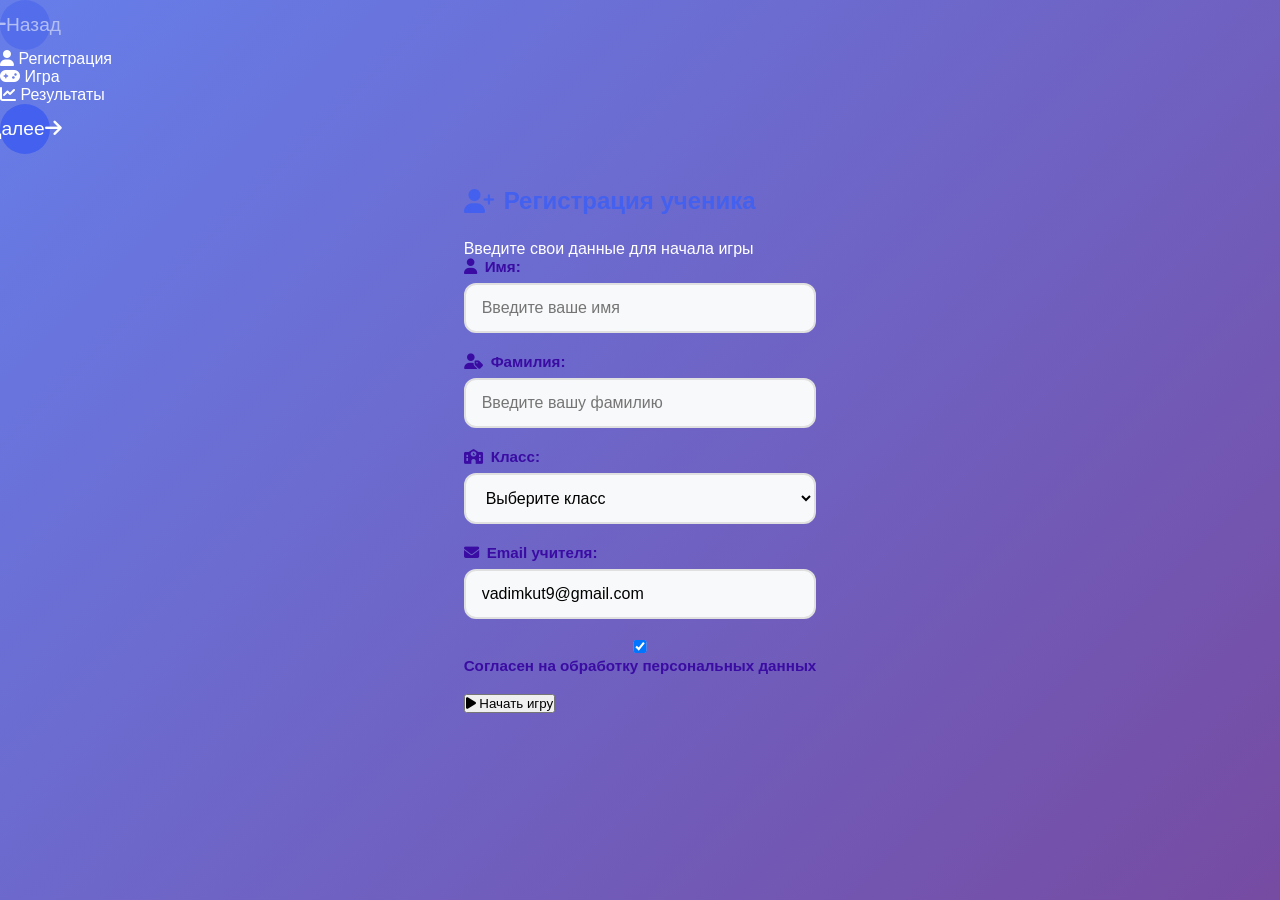
==== commit a4336299: "Update index.html" ====
--- a/index.html
+++ b/index.html
@@ -3,439 +3,208 @@
 <head>
     <meta charset="UTF-8">
     <meta name="viewport" content="width=device-width, initial-scale=1.0">
-    <title>Математическая раскраска - Дроби</title>
+    <title>Математическая раскраска</title>
+    <link rel="stylesheet" href="style.css">
     <link rel="stylesheet" href="https://cdnjs.cloudflare.com/ajax/libs/font-awesome/6.4.0/css/all.min.css">
-    <link rel="stylesheet" href="style.css">
 </head>
 <body>
-    <div class="presentation-container">
-        <!-- СЛАЙД 1: РЕГИСТРАЦИЯ -->
-        <section class="slide active" id="slide1">
+    <!-- Контейнер слайдов -->
+    <div class="slides-container">
+        <!-- Слайд 1: Регистрация -->
+        <div class="slide active" id="slide1">
             <div class="slide-content">
-                <div class="registration-card">
-                    <div class="logo">
-                        <div class="math-symbols">
-                            <span>½</span>
-                            <span>+</span>
-                            <span>¼</span>
-                            <span>=</span>
-                            <span>¾</span>
-                        </div>
-                        <h1>Математическая Раскраска</h1>
-                        <p class="tagline">Изучаем дроби весело!</p>
-                    </div>
-                    
-                    <div class="registration-form">
-                        <h2><i class="fas fa-user-plus"></i> Введите ваши данные</h2>
-                        
-                        <div class="form-group">
-                            <label for="firstName"><i class="fas fa-user"></i> Имя:</label>
-                            <input type="text" id="firstName" placeholder="Иван" required>
-                        </div>
-                        
-                        <div class="form-group">
-                            <label for="lastName"><i class="fas fa-users"></i> Фамилия:</label>
-                            <input type="text" id="lastName" placeholder="Петров" required>
-                        </div>
-                        
-                        <div class="form-group">
-                            <label for="class"><i class="fas fa-graduation-cap"></i> Класс:</label>
-                            <select id="class" required>
-                                <option value="" disabled selected>Выберите класс</option>
-                                <option value="5">5 класс</option>
-                                <option value="6">6 класс</option>
-                                <option value="7">7 класс</option>
-                                <option value="8">8 класс</option>
-                            </select>
-                        </div>
-                        
-                        <div class="form-group">
-                            <label for="teacherEmail"><i class="fas fa-envelope"></i> Email учителя:</label>
-                            <input type="email" id="teacherEmail" placeholder="teacher@school.ru" required>
-                            <small class="hint">Результаты будут отправлены на этот email</small>
-                        </div>
-                        
-                        <div class="agreement">
-                            <input type="checkbox" id="agreement" required>
-                            <label for="agreement">
-                                Согласен с обработкой данных
-                            </label>
-                        </div>
-                        
-                        <button id="startGameBtn" class="start-btn">
-                            <i class="fas fa-play"></i> Начать обучение
-                        </button>
-                    </div>
-                </div>
-            </div>
-        </section>
-
-        <!-- СЛАЙД 2: ОБУЧЕНИЕ -->
-        <section class="slide" id="slide2">
+                <div class="registration-form">
+                    <h2><i class="fas fa-user-plus"></i> Регистрация ученика</h2>
+                    <p class="form-description">Введите свои данные для начала игры</p>
+                    
+                    <div class="form-group">
+                        <label for="firstName"><i class="fas fa-user"></i> Имя:</label>
+                        <input type="text" id="firstName" placeholder="Введите ваше имя">
+                    </div>
+                    
+                    <div class="form-group">
+                        <label for="lastName"><i class="fas fa-user-tag"></i> Фамилия:</label>
+                        <input type="text" id="lastName" placeholder="Введите вашу фамилию">
+                    </div>
+                    
+                    <div class="form-group">
+                        <label for="class"><i class="fas fa-school"></i> Класс:</label>
+                        <select id="class">
+                            <option value="">Выберите класс</option>
+                            <option value="5">5 класс</option>
+                            <option value="6">6 класс</option>
+                            <option value="7">7 класс</option>
+                            <option value="8">8 класс</option>
+                        </select>
+                    </div>
+                    
+                    <div class="form-group">
+                        <label for="teacherEmail"><i class="fas fa-envelope"></i> Email учителя:</label>
+                        <input type="email" id="teacherEmail" placeholder="vadimkut9@gmail.com" value="vadimkut9@gmail.com">
+                    </div>
+                    
+                    <div class="form-group checkbox">
+                        <input type="checkbox" id="agreement" checked>
+                        <label for="agreement">Согласен на обработку персональных данных</label>
+                    </div>
+                    
+                    <button class="btn-primary" id="startGameBtn">
+                        <i class="fas fa-play"></i> Начать игру
+                    </button>
+                </div>
+            </div>
+        </div>
+
+        <!-- Слайд 2: Игра -->
+        <div class="slide" id="slide2">
             <div class="slide-content">
-                <div class="lesson-card">
-                    <h1><i class="fas fa-book-open"></i> Учим дроби</h1>
-                    
-                    <div class="lesson-content">
-                        <div class="concept">
-                            <h3><i class="fas fa-lightbulb"></i> Что такое дробь?</h3>
-                            <div class="fraction-visual">
-                                <div class="fraction-example">
-                                    <div class="numerator">1</div>
-                                    <div class="fraction-line"></div>
-                                    <div class="denominator">2</div>
-                                </div>
-                                <div class="fraction-text">
-                                    <p><strong>½ (одна вторая)</strong> - это половина целого</p>
-                                    <p><strong>¼ (одна четвертая)</strong> - это четверть целого</p>
-                                    <p><strong>¾ (три четвертых)</strong> - это три четверти целого</p>
-                                </div>
-                            </div>
-                        </div>
-                        
-                        <div class="examples">
-                            <h3><i class="fas fa-calculator"></i> Примеры сложения:</h3>
-                            <div class="example-grid">
-                                <div class="example-item">
-                                    <div class="math">½ + ½ = 1</div>
-                                    <p>Две половины = целое</p>
-                                </div>
-                                <div class="example-item">
-                                    <div class="math">¼ + ¾ = 1</div>
-                                    <p>Четверть + три четверти = целое</p>
-                                </div>
-                                <div class="example-item">
-                                    <div class="math">⅓ + ⅓ + ⅓ = 1</div>
-                                    <p>Три трети = целое</p>
-                                </div>
-                            </div>
-                        </div>
-                        
-                        <div class="practice">
-                            <h3><i class="fas fa-pencil-alt"></i> Попробуй решить:</h3>
-                            <div class="practice-item">
-                                <div class="practice-problem">
-                                    <span class="problem">½ + ¼ = </span>
-                                    <input type="text" id="practiceAnswer" placeholder="Ответ">
-                                    <button onclick="checkPracticeAnswer()" class="check-btn">
-                                        <i class="fas fa-check"></i> Проверить
-                                    </button>
-                                </div>
-                                <div id="practiceFeedback" class="feedback"></div>
-                            </div>
-                        </div>
-                    </div>
-                    
-                    <div class="lesson-footer">
-                        <button onclick="nextSlide()" class="next-btn">
-                            <i class="fas fa-arrow-right"></i> Перейти к игре
-                        </button>
-                    </div>
-                </div>
-            </div>
-        </section>
-
-        <!-- СЛАЙД 3: ИГРА -->
-        <section class="slide" id="slide3">
-            <div class="slide-content">
-                <div class="game-container">
-                    <div class="game-header">
-                        <div class="player-info">
-                            <h3><i class="fas fa-user"></i> <span id="playerName">Ученик</span></h3>
-                            <p class="class-info"><i class="fas fa-graduation-cap"></i> <span id="playerClass">Класс</span></p>
-                        </div>
-                        
-                        <div class="game-stats">
-                            <div class="stat-box">
-                                <i class="fas fa-check-circle"></i>
-                                <div class="stat-content">
-                                    <span class="stat-label">Решено</span>
-                                    <span class="stat-value" id="solvedCount">0/10</span>
-                                </div>
-                            </div>
-                            
-                            <div class="stat-box">
-                                <i class="fas fa-star"></i>
-                                <div class="stat-content">
-                                    <span class="stat-label">Баллы</span>
-                                    <span class="stat-value" id="scoreCount">0</span>
-                                </div>
-                            </div>
-                            
-                            <div class="stat-box">
-                                <i class="fas fa-clock"></i>
-                                <div class="stat-content">
-                                    <span class="stat-label">Время</span>
-                                    <span class="stat-value" id="timer">05:00</span>
-                                </div>
-                            </div>
-                        </div>
-                    </div>
-                    
-                    <div class="game-body">
-                        <!-- Левая часть: Канвас для рисования -->
-                        <div class="coloring-section">
-                            <div class="canvas-container">
-                                <canvas id="gameCanvas"></canvas>
-                                <div class="canvas-overlay">
-                                    <p>Раскрашивай области в зависимости от ответов!</p>
-                                </div>
-                            </div>
-                            
-                            <div class="tools-panel">
-                                <div class="tool-section">
-                                    <h4><i class="fas fa-paint-brush"></i> Инструменты</h4>
-                                    <div class="tools">
+                <div class="game-header">
+                    <h2><i class="fas fa-gamepad"></i> Математическая раскраска</h2>
+                    <div class="game-stats">
+                        <div class="stat-item">
+                            <i class="fas fa-clock"></i>
+                            <span id="gameTimer">00:00</span>
+                        </div>
+                        <div class="player-display">
+                            <span id="currentPlayer"></span>
+                            <span id="currentClass"></span>
+                        </div>
+                    </div>
+                </div>
+
+                <div class="game-area">
+                    <!-- Левая панель: задачи -->
+                    <div class="game-left">
+                        <div class="panel">
+                            <h3><i class="fas fa-tasks"></i> Задачи для решения</h3>
+                            <div id="problemsList" class="problems-list">
+                                <!-- Задачи будут добавлены через JavaScript -->
+                            </div>
+                        </div>
+                        
+                        <div class="panel color-panel">
+                            <h3><i class="fas fa-palette"></i> Палитра цветов</h3>
+                            <div class="color-palette" id="colorPalette">
+                                <!-- Цвета будут добавлены через JavaScript -->
+                            </div>
+                        </div>
+                    </div>
+
+                    <!-- Правая панель: раскраска -->
+                    <div class="game-right">
+                        <div class="panel canvas-panel">
+                            <div class="canvas-header">
+                                <h3><i class="fas fa-paint-brush"></i> Область для раскрашивания</h3>
+                                <div class="canvas-tools">
+                                    <div class="tool-selector">
                                         <button class="tool-btn active" data-tool="brush">
                                             <i class="fas fa-paint-brush"></i> Кисть
                                         </button>
-                                        <button class="tool-btn" data-tool="bucket">
+                                        <button class="tool-btn" data-tool="fill">
                                             <i class="fas fa-fill-drip"></i> Заливка
                                         </button>
-                                        <button class="tool-btn" data-tool="eraser">
-                                            <i class="fas fa-eraser"></i> Ластик
-                                        </button>
                                     </div>
-                                </div>
-                                
-                                <div class="tool-section">
-                                    <h4><i class="fas fa-palette"></i> Цвета</h4>
-                                    <div class="colors-grid" id="colorPalette">
-                                        <!-- Цвета будут добавлены через JS -->
+                                    <div class="brush-size">
+                                        <span>Размер:</span>
+                                        <input type="range" id="brushSize" min="5" max="30" value="15">
+                                        <span id="brushSizeValue">15</span>
                                     </div>
-                                </div>
-                                
-                                <div class="tool-section">
-                                    <h4><i class="fas fa-sliders-h"></i> Настройки</h4>
-                                    <div class="brush-control">
-                                        <label>Размер кисти: <span id="brushSizeValue">15</span>px</label>
-                                        <input type="range" id="brushSize" min="1" max="50" value="15">
-                                    </div>
-                                    <button class="action-btn" id="clearCanvasBtn">
-                                        <i class="fas fa-trash"></i> Очистить
-                                    </button>
-                                    <button class="action-btn secondary" id="hintBtn">
-                                        <i class="fas fa-lightbulb"></i> Подсказка
+                                    <button class="btn-small" id="clearCanvasBtn">
+                                        <i class="fas fa-eraser"></i> Очистить
                                     </button>
                                 </div>
                             </div>
-                        </div>
-                        
-                        <!-- Правая часть: Задачи -->
-                        <div class="problems-section">
-                            <h3><i class="fas fa-tasks"></i> Математические задачи</h3>
-                            <p class="instructions">Реши задачу и получи цвет для раскраски</p>
-                            
-                            <div class="problems-list" id="problemsList">
-                                <!-- Задачи будут добавлены через JS -->
-                            </div>
-                            
-                            <div class="hint-section">
-                                <div class="hint-box" id="hintBox">
-                                    <i class="fas fa-info-circle"></i>
-                                    <p>Каждый правильный ответ разблокирует новый цвет!</p>
-                                </div>
-                            </div>
-                            
-                            <div class="mobile-tips">
-                                <h4><i class="fas fa-mobile-alt"></i> Для телефона:</h4>
-                                <p>• Касайтесь для рисования</p>
-                                <p>• Двойное касание для заливки</p>
-                            </div>
-                        </div>
-                    </div>
-                </div>
-            </div>
-        </section>
-
-        <!-- СЛАЙД 4: РЕЗУЛЬТАТЫ -->
-        <section class="slide" id="slide4">
+                            <div class="canvas-container">
+                                <canvas id="gameCanvas"></canvas>
+                            </div>
+                        </div>
+                    </div>
+                </div>
+            </div>
+        </div>
+
+        <!-- Слайд 3: Результаты -->
+        <div class="slide" id="slide3">
             <div class="slide-content">
-                <div class="results-card">
-                    <div class="results-header">
-                        <div class="trophy">
-                            <i class="fas fa-trophy"></i>
-                        </div>
-                        <h1>Игра завершена!</h1>
-                        <p class="congrats">Поздравляем с успешным прохождением</p>
-                    </div>
-                    
-                    <div class="results-body">
-                        <div class="player-summary">
-                            <div class="avatar">
+                <div class="results-container">
+                    <h2><i class="fas fa-chart-line"></i> Ваши результаты</h2>
+                    
+                    <div class="results-summary">
+                        <div class="result-card">
+                            <div class="result-icon">
+                                <i class="fas fa-clock"></i>
+                            </div>
+                            <div class="result-info">
+                                <div class="result-label">Время игры</div>
+                                <div class="result-value" id="resultTime">00:00</div>
+                            </div>
+                        </div>
+                        
+                        <div class="result-card">
+                            <div class="result-icon">
                                 <i class="fas fa-user-graduate"></i>
                             </div>
-                            <div class="player-details">
-                                <h3 id="resultName">Имя Фамилия</h3>
-                                <p class="class" id="resultClass">Класс</p>
-                                <p class="time" id="resultTime">Время: 05:00</p>
-                            </div>
-                        </div>
-                        
-                        <div class="score-board">
-                            <div class="score-item">
-                                <div class="score-icon" style="background: #4ECDC4;">
-                                    <i class="fas fa-check"></i>
-                                </div>
-                                <div class="score-info">
-                                    <h4>Решено задач</h4>
-                                    <p class="score-value" id="resultSolved">0/10</p>
-                                </div>
-                            </div>
-                            
-                            <div class="score-item">
-                                <div class="score-icon" style="background: #FFD166;">
-                                    <i class="fas fa-star"></i>
-                                </div>
-                                <div class="score-info">
-                                    <h4>Набрано баллов</h4>
-                                    <p class="score-value" id="resultScore">0</p>
-                                </div>
-                            </div>
-                            
-                            <div class="score-item">
-                                <div class="score-icon" style="background: #06D6A0;">
-                                    <i class="fas fa-paint-brush"></i>
-                                </div>
-                                <div class="score-info">
-                                    <h4>Раскрашено</h4>
-                                    <p class="score-value" id="resultColored">0%</p>
-                                </div>
-                            </div>
-                            
-                            <div class="score-item">
-                                <div class="score-icon" style="background: #7209B7;">
-                                    <i class="fas fa-medal"></i>
-                                </div>
-                                <div class="score-info">
-                                    <h4>Уровень</h4>
-                                    <p class="score-value" id="resultLevel">Новичок</p>
-                                </div>
-                            </div>
-                        </div>
-                        
-                        <div class="result-preview">
-                            <h4><i class="fas fa-image"></i> Ваша раскраска:</h4>
-                            <div class="preview-container">
-                                <canvas id="resultCanvas"></canvas>
-                            </div>
-                        </div>
-                    </div>
-                    
-                    <div class="results-footer">
-                        <button class="action-btn primary" id="saveResultsBtn">
-                            <i class="fas fa-save"></i> Сохранить результаты
-                        </button>
-                        <button class="action-btn secondary" id="playAgainBtn">
-                            <i class="fas fa-redo"></i> Играть снова
-                        </button>
-                    </div>
-                </div>
-            </div>
-        </section>
-
-        <!-- СЛАЙД 5: ПОДТВЕРЖДЕНИЕ -->
-        <section class="slide" id="slide5">
-            <div class="slide-content">
-                <div class="confirmation-card">
-                    <div class="success-icon">
-                        <i class="fas fa-check-circle"></i>
-                    </div>
-                    
-                    <h1>Результаты отправлены!</h1>
-                    <p class="message">Учитель получил ваши результаты</p>
-                    
-                    <div class="confirmation-info">
-                        <div class="info-item">
-                            <div class="info-icon">
-                                <i class="fas fa-user-check"></i>
-                            </div>
-                            <div class="info-text">
-                                <h3>Данные ученика сохранены</h3>
-                                <p>Имя, фамилия и класс записаны в базу</p>
-                            </div>
-                        </div>
-                        
-                        <div class="info-item">
-                            <div class="info-icon">
-                                <i class="fas fa-envelope"></i>
-                            </div>
-                            <div class="info-text">
-                                <h3>Результаты отправлены</h3>
-                                <p id="teacherEmailText">На email: teacher@school.ru</p>
-                            </div>
-                        </div>
-                        
-                        <div class="info-item">
-                            <div class="info-icon">
-                                <i class="fas fa-chart-line"></i>
-                            </div>
-                            <div class="info-text">
-                                <h3>Статистика обновлена</h3>
-                                <p>Ваши результаты добавлены в общую таблицу</p>
-                            </div>
-                        </div>
-                    </div>
-                    
-                    <div class="certificate-section">
-                        <h3><i class="fas fa-award"></i> Ваш сертификат</h3>
-                        <div class="certificate">
-                            <div class="certificate-content">
-                                <h4>Сертификат об успешном прохождении</h4>
-                                <p class="student-name" id="certName">Иван Петров</p>
-                                <p class="course-name">Курс "Дроби и математическая раскраска"</p>
-                                <div class="certificate-stats">
-                                    <div class="cert-stat">
-                                        <span class="label">Решено задач:</span>
-                                        <span class="value" id="certSolved">0/10</span>
-                                    </div>
-                                    <div class="cert-stat">
-                                        <span class="label">Набрано баллов:</span>
-                                        <span class="value" id="certScore">0</span>
-                                    </div>
-                                </div>
-                                <p class="date">Дата: <span id="certDate">--.--.----</span></p>
-                            </div>
-                        </div>
-                    </div>
-                    
-                    <div class="confirmation-actions">
-                        <button class="action-btn" id="downloadCertBtn">
-                            <i class="fas fa-download"></i> Скачать сертификат
-                        </button>
-                        <button class="action-btn secondary" id="newStudentBtn">
-                            <i class="fas fa-user-plus"></i> Новый ученик
-                        </button>
-                    </div>
-                    
-                    <div class="teacher-message">
-                        <i class="fas fa-info-circle"></i>
-                        <p>Учитель получит подробный отчет с вашими результатами</p>
-                    </div>
-                </div>
-            </div>
-        </section>
-
-        <!-- НАВИГАЦИЯ -->
-        <div class="navigation">
-            <button class="nav-btn" id="prevBtn">
-                <i class="fas fa-chevron-left"></i>
-            </button>
-            
-            <div class="slide-indicator">
-                <div class="indicator-dot active" data-slide="1"></div>
-                <div class="indicator-dot" data-slide="2"></div>
-                <div class="indicator-dot" data-slide="3"></div>
-                <div class="indicator-dot" data-slide="4"></div>
-                <div class="indicator-dot" data-slide="5"></div>
-            </div>
-            
-            <button class="nav-btn" id="nextBtn">
-                <i class="fas fa-chevron-right"></i>
-            </button>
+                            <div class="result-info">
+                                <div class="result-label">Ученик</div>
+                                <div class="result-value" id="resultStudent">-</div>
+                            </div>
+                        </div>
+                        
+                        <div class="result-card">
+                            <div class="result-icon">
+                                <i class="fas fa-star"></i>
+                            </div>
+                            <div class="result-info">
+                                <div class="result-label">Статус</div>
+                                <div class="result-value" id="resultStatus">Завершено</div>
+                            </div>
+                        </div>
+                    </div>
+                    
+                    <div class="results-actions">
+                        <h3><i class="fas fa-share-alt"></i> Отправить результаты</h3>
+                        <p>Результаты будут отправлены на email: <strong>vadimkut9@gmail.com</strong></p>
+                        
+                        <div class="action-buttons">
+                            <button class="btn-primary" id="emailResultsBtn">
+                                <i class="fas fa-paper-plane"></i> Отправить по email
+                            </button>
+                            <button class="btn-secondary" id="newGameBtn">
+                                <i class="fas fa-redo"></i> Новая игра
+                            </button>
+                        </div>
+                    </div>
+                </div>
+            </div>
         </div>
     </div>
 
-    <script src="script.js"></script>
+    <!-- Навигация по слайдам (не скрывается) -->
+    <nav class="slide-navigation">
+        <button class="nav-btn" id="prevBtn" disabled>
+            <i class="fas fa-arrow-left"></i> Назад
+        </button>
+        
+        <div class="slide-indicators">
+            <div class="indicator active" data-slide="1">
+                <i class="fas fa-user"></i>
+                <span>Регистрация</span>
+            </div>
+            <div class="indicator" data-slide="2">
+                <i class="fas fa-gamepad"></i>
+                <span>Игра</span>
+            </div>
+            <div class="indicator" data-slide="3">
+                <i class="fas fa-chart-line"></i>
+                <span>Результаты</span>
+            </div>
+        </div>
+        
+        <button class="nav-btn" id="nextBtn">
+            Далее <i class="fas fa-arrow-right"></i>
+        </button>
+    </nav>
+
+    <script src="game.js"></script>
 </body>
 </html>
--- a/style.css
+++ b/style.css
@@ -319,24 +319,27 @@
     background: #e8f5e9;
     padding: 20px;
     border-radius: 12px;
+}
+
+.practice-problem {
     display: flex;
     align-items: center;
     gap: 15px;
     flex-wrap: wrap;
 }
 
-.practice-item p {
+.practice-problem .problem {
     font-size: 1.3rem;
     color: var(--secondary);
     font-weight: bold;
 }
 
-.practice-item input {
-    padding: 8px 12px;
+.practice-problem input {
+    padding: 10px 14px;
     border: 2px solid #c8e6c9;
     border-radius: 8px;
     font-size: 1.2rem;
-    width: 60px;
+    width: 80px;
     text-align: center;
 }
 
@@ -349,11 +352,33 @@
     cursor: pointer;
     font-weight: 600;
     transition: all 0.3s;
+    display: flex;
+    align-items: center;
+    gap: 8px;
 }
 
 .check-btn:hover {
     background: #00b894;
     transform: translateY(-2px);
+}
+
+.feedback {
+    margin-top: 15px;
+    padding: 10px;
+    border-radius: 8px;
+    font-weight: 500;
+}
+
+.feedback.correct {
+    background: #d4edda;
+    color: #155724;
+    border: 1px solid #c3e6cb;
+}
+
+.feedback.incorrect {
+    background: #f8d7da;
+    color: #721c24;
+    border: 1px solid #f5c6cb;
 }
 
 .lesson-footer {
@@ -433,12 +458,27 @@
     border-radius: 10px;
     display: flex;
     align-items: center;
-    gap: 10px;
+    gap: 12px;
     min-width: 140px;
 }
 
 .stat-box i {
+    font-size: 1.5rem;
+}
+
+.stat-content {
+    display: flex;
+    flex-direction: column;
+}
+
+.stat-label {
+    font-size: 0.8rem;
+    opacity: 0.8;
+}
+
+.stat-value {
     font-size: 1.2rem;
+    font-weight: bold;
 }
 
 .game-body {
@@ -472,6 +512,7 @@
     align-items: center;
     justify-content: center;
     min-height: 400px;
+    position: relative;
 }
 
 #gameCanvas {
@@ -485,18 +526,35 @@
     touch-action: none;
 }
 
+.canvas-overlay {
+    position: absolute;
+    top: 50%;
+    left: 50%;
+    transform: translate(-50%, -50%);
+    background: rgba(255,255,255,0.9);
+    padding: 20px;
+    border-radius: 10px;
+    text-align: center;
+    color: var(--secondary);
+    font-weight: 500;
+    pointer-events: none;
+}
+
 .tools-panel {
-    width: 250px;
+    width: 280px;
     background: white;
     padding: 20px;
     border-radius: 15px;
     box-shadow: 0 5px 15px rgba(0,0,0,0.05);
     overflow-y: auto;
-}
-
-.tools-panel h4 {
-    color: var(--secondary);
-    margin: 15px 0 10px 0;
+    display: flex;
+    flex-direction: column;
+    gap: 25px;
+}
+
+.tool-section h4 {
+    color: var(--secondary);
+    margin-bottom: 15px;
     display: flex;
     align-items: center;
     gap: 8px;
@@ -507,7 +565,6 @@
     display: grid;
     grid-template-columns: 1fr;
     gap: 10px;
-    margin-bottom: 20px;
 }
 
 .tool-btn {
@@ -521,6 +578,7 @@
     gap: 10px;
     transition: all 0.3s;
     font-size: 0.95rem;
+    justify-content: center;
 }
 
 .tool-btn.active {
@@ -534,11 +592,10 @@
     box-shadow: 0 3px 10px rgba(0,0,0,0.1);
 }
 
-.colors {
+.colors-grid {
     display: grid;
     grid-template-columns: repeat(4, 1fr);
     gap: 10px;
-    margin-bottom: 20px;
 }
 
 .color-item {
@@ -570,15 +627,16 @@
     font-size: 0.9rem;
 }
 
-.brush-size {
-    margin-top: 20px;
-}
-
-.brush-size label {
+.brush-control {
+    margin-bottom: 15px;
+}
+
+.brush-control label {
     display: block;
     margin-bottom: 8px;
     color: var(--secondary);
     font-weight: 600;
+    font-size: 0.9rem;
 }
 
 #brushSize {
@@ -589,22 +647,61 @@
     outline: none;
 }
 
+.action-btn {
+    width: 100%;
+    padding: 12px;
+    border: none;
+    border-radius: 10px;
+    cursor: pointer;
+    display: flex;
+    align-items: center;
+    justify-content: center;
+    gap: 10px;
+    font-weight: 600;
+    transition: all 0.3s;
+    margin-bottom: 10px;
+    font-size: 0.95rem;
+}
+
+.action-btn.primary {
+    background: var(--primary);
+    color: white;
+}
+
+.action-btn.secondary {
+    background: #f8f9fa;
+    color: var(--dark);
+    border: 2px solid #e0e0e0;
+}
+
+.action-btn:hover {
+    transform: translateY(-2px);
+    box-shadow: 0 3px 10px rgba(0,0,0,0.1);
+}
+
 .problems-section {
     flex: 1;
     padding: 25px;
     overflow-y: auto;
     background: white;
     border-left: 1px solid #e0e0e0;
-    min-width: 300px;
+    min-width: 320px;
 }
 
 .problems-section h3 {
     color: var(--secondary);
-    margin-bottom: 20px;
+    margin-bottom: 15px;
     display: flex;
     align-items: center;
     gap: 10px;
     font-size: 1.3rem;
+}
+
+.instructions {
+    color: #666;
+    margin-bottom: 25px;
+    font-size: 0.95rem;
+    line-height: 1.5;
 }
 
 .problems-list {
@@ -619,12 +716,18 @@
     padding: 18px;
     border-radius: 12px;
     border-left: 4px solid var(--warning);
+    transition: all 0.3s;
+}
+
+.problem-item.solved {
+    border-left-color: var(--success);
+    background: #e8f5e9;
 }
 
 .problem-header {
     display: flex;
     align-items: center;
-    gap: 10px;
+    gap: 12px;
     margin-bottom: 12px;
 }
 
@@ -638,6 +741,7 @@
     align-items: center;
     justify-content: center;
     font-weight: bold;
+    font-size: 0.9rem;
 }
 
 .problem-expression {
@@ -645,6 +749,7 @@
     font-weight: bold;
     color: var(--secondary);
     flex: 1;
+    font-family: 'Courier New', monospace;
 }
 
 .problem-status {
@@ -697,7 +802,7 @@
     background-color: #f8d7da;
 }
 
-.check-problem-btn {
+.check-btn-small {
     padding: 10px 20px;
     background: var(--primary);
     color: white;
@@ -706,45 +811,61 @@
     cursor: pointer;
     font-weight: 600;
     transition: all 0.3s;
-}
-
-.check-problem-btn:hover {
+    min-width: 100px;
+}
+
+.check-btn-small:hover {
     background: var(--secondary);
+}
+
+.hint-section {
+    margin-top: 25px;
 }
 
 .hint-box {
     background: #e7f3ff;
-    padding: 20px;
-    border-radius: 12px;
+    padding: 15px;
+    border-radius: 10px;
     border-left: 4px solid var(--primary);
-}
-
-.hint-btn {
-    width: 100%;
-    padding: 12px;
-    background: var(--warning);
-    color: white;
-    border: none;
-    border-radius: 8px;
-    cursor: pointer;
-    display: flex;
-    align-items: center;
-    justify-content: center;
-    gap: 10px;
-    font-weight: 600;
-    margin-bottom: 15px;
-    transition: all 0.3s;
-}
-
-.hint-btn:hover {
-    background: #e67e22;
-    transform: translateY(-2px);
-}
-
-#hintText {
+    display: flex;
+    align-items: center;
+    gap: 12px;
+}
+
+.hint-box i {
+    color: var(--primary);
+    font-size: 1.2rem;
+    flex-shrink: 0;
+}
+
+.hint-box p {
+    color: var(--secondary);
     font-size: 0.9rem;
-    color: var(--secondary);
-    line-height: 1.5;
+    line-height: 1.4;
+}
+
+.mobile-tips {
+    background: #fff3cd;
+    padding: 15px;
+    border-radius: 10px;
+    margin-top: 20px;
+    border-left: 4px solid var(--warning);
+}
+
+.mobile-tips h4 {
+    color: var(--warning);
+    margin-bottom: 10px;
+    display: flex;
+    align-items: center;
+    gap: 8px;
+    font-size: 1rem;
+}
+
+.mobile-tips p {
+    color: #856404;
+    font-size: 0.85rem;
+    margin: 5px 0;
+    line-height: 1.4;
 }
 
 /* СЛАЙД 4: РЕЗУЛЬТАТЫ */
@@ -801,17 +922,21 @@
     font-size: 2.5rem;
 }
 
+.player-details {
+    text-align: left;
+    flex: 1;
+}
+
 .player-details h3 {
     color: var(--secondary);
     font-size: 1.5rem;
     margin-bottom: 5px;
-    text-align: left;
 }
 
 .player-details .class,
 .player-details .time {
     color: #666;
-    text-align: left;
+    font-size: 0.95rem;
 }
 
 .score-board {
@@ -834,6 +959,11 @@
     padding: 20px;
     background: #f8f9fa;
     border-radius: 15px;
+    transition: transform 0.3s;
+}
+
+.score-item:hover {
+    transform: translateY(-3px);
 }
 
 .score-icon {
@@ -845,36 +975,32 @@
     justify-content: center;
     color: white;
     font-size: 1.5rem;
-}
-
-.score-icon.correct { background: #4ECDC4; }
-.score-icon.score { background: #FFD166; }
-.score-icon.colored { background: #06D6A0; }
-.score-icon.level { background: #7209B7; }
+    flex-shrink: 0;
+}
 
 .score-info {
     text-align: left;
-}
-
-.score-info .label {
-    display: block;
-    color: #666;
-    font-size: 0.9rem;
+    flex: 1;
+}
+
+.score-info h4 {
+    color: var(--secondary);
+    font-size: 1rem;
     margin-bottom: 5px;
 }
 
-.score-info .value {
+.score-value {
     display: block;
     color: var(--secondary);
     font-size: 1.8rem;
     font-weight: bold;
 }
 
-.result-image {
+.result-preview {
     margin: 40px 0;
 }
 
-.result-image h4 {
+.result-preview h4 {
     color: var(--secondary);
     margin-bottom: 15px;
     display: flex;
@@ -884,10 +1010,19 @@
     font-size: 1.2rem;
 }
 
+.preview-container {
+    background: white;
+    padding: 20px;
+    border-radius: 15px;
+    box-shadow: 0 5px 20px rgba(0,0,0,0.1);
+    display: inline-block;
+}
+
 #resultCanvas {
-    border-radius: 15px;
+    border-radius: 10px;
     border: 3px solid #e0e0e0;
     max-width: 100%;
+    height: auto;
 }
 
 .results-footer {
@@ -896,36 +1031,6 @@
     justify-content: center;
     margin-top: 30px;
     flex-wrap: wrap;
-}
-
-.action-btn {
-    padding: 16px 30px;
-    border: none;
-    border-radius: 12px;
-    font-size: 1.1rem;
-    cursor: pointer;
-    display: inline-flex;
-    align-items: center;
-    gap: 10px;
-    transition: all 0.3s;
-    font-weight: 600;
-    min-width: 200px;
-}
-
-.action-btn.primary {
-    background: linear-gradient(45deg, var(--primary), var(--secondary));
-    color: white;
-}
-
-.action-btn.secondary {
-    background: #f8f9fa;
-    color: var(--dark);
-    border: 2px solid #e0e0e0;
-}
-
-.action-btn:hover {
-    transform: translateY(-3px);
-    box-shadow: 0 10px 20px rgba(0,0,0,0.1);
 }
 
 /* СЛАЙД 5: ПОДТВЕРЖДЕНИЕ */
@@ -972,30 +1077,43 @@
     background: #f8f9fa;
     border-radius: 15px;
     text-align: left;
-}
-
-.info-item i {
-    font-size: 2rem;
-    color: var(--primary);
-    min-width: 40px;
-}
-
-.info-item h4 {
-    color: var(--secondary);
+    transition: transform 0.3s;
+}
+
+.info-item:hover {
+    transform: translateY(-3px);
+}
+
+.info-icon {
+    width: 50px;
+    height: 50px;
+    background: var(--primary);
+    color: white;
+    border-radius: 12px;
+    display: flex;
+    align-items: center;
+    justify-content: center;
+    font-size: 1.5rem;
+    flex-shrink: 0;
+}
+
+.info-text h3 {
+    color: var(--secondary);
+    font-size: 1.1rem;
     margin-bottom: 5px;
-    font-size: 1.1rem;
-}
-
-.info-item p {
+}
+
+.info-text p {
     color: #666;
     font-size: 0.9rem;
-}
-
-.certificate {
+    line-height: 1.4;
+}
+
+.certificate-section {
     margin: 40px 0;
 }
 
-.certificate h4 {
+.certificate-section h3 {
     color: var(--secondary);
     margin-bottom: 20px;
     display: flex;
@@ -1005,40 +1123,89 @@
     font-size: 1.3rem;
 }
 
-.certificate-preview {
-    background: linear-gradient(45deg, #fff, #f8f9fa);
+.certificate {
+    background: linear-gradient(45deg, #ffffff, #f8f9fa);
     border: 3px solid var(--primary);
     border-radius: 15px;
     padding: 30px;
     text-align: center;
-}
-
-.certificate-preview h5 {
+    position: relative;
+    overflow: hidden;
+}
+
+.certificate::before {
+    content: '';
+    position: absolute;
+    top: 0;
+    left: 0;
+    right: 0;
+    height: 5px;
+    background: linear-gradient(90deg, var(--primary), var(--secondary), var(--accent));
+}
+
+.certificate-content {
+    position: relative;
+    z-index: 1;
+}
+
+.certificate-content h4 {
     color: var(--secondary);
     font-size: 1.8rem;
-    margin-bottom: 15px;
-}
-
-.certificate-preview h3 {
+    margin-bottom: 20px;
+    font-weight: bold;
+}
+
+.student-name {
     color: var(--primary);
-    font-size: 2rem;
+    font-size: 2.2rem;
+    font-weight: bold;
     margin: 15px 0;
     padding: 10px;
     background: rgba(67, 97, 238, 0.1);
     border-radius: 10px;
 }
 
-.certificate-preview .score {
-    font-size: 1.2rem;
-    color: var(--secondary);
+.course-name {
+    color: #666;
+    font-size: 1.1rem;
+    margin: 15px 0;
+}
+
+.certificate-stats {
+    display: flex;
+    justify-content: center;
+    gap: 30px;
+    margin: 25px 0;
+    flex-wrap: wrap;
+}
+
+.cert-stat {
+    background: #f8f9fa;
+    padding: 15px 25px;
+    border-radius: 10px;
+    min-width: 150px;
+}
+
+.cert-stat .label {
+    display: block;
+    color: #666;
+    font-size: 0.9rem;
+    margin-bottom: 5px;
+}
+
+.cert-stat .value {
+    display: block;
+    color: var(--secondary);
+    font-size: 1.5rem;
     font-weight: bold;
-    margin: 15px 0;
-}
-
-.certificate-preview .date {
+}
+
+.date {
     color: #666;
     font-size: 0.9rem;
     margin-top: 20px;
+    padding-top: 15px;
+    border-top: 1px solid #e0e0e0;
 }
 
 .confirmation-actions {
@@ -1047,6 +1214,28 @@
     justify-content: center;
     margin-top: 30px;
     flex-wrap: wrap;
+}
+
+.teacher-message {
+    background: #e7f3ff;
+    padding: 15px;
+    border-radius: 10px;
+    margin-top: 30px;
+    display: flex;
+    align-items: center;
+    gap: 12px;
+    color: var(--secondary);
+}
+
+.teacher-message i {
+    font-size: 1.2rem;
+    color: var(--primary);
+    flex-shrink: 0;
+}
+
+.teacher-message p {
+    font-size: 0.9rem;
+    line-height: 1.4;
 }
 
 /* НАВИГАЦИЯ */
@@ -1096,27 +1285,25 @@
     gap: 15px;
 }
 
-.indicator {
-    width: 40px;
-    height: 40px;
+.indicator-dot {
+    width: 12px;
+    height: 12px;
     border-radius: 50%;
-    background: #e0e0e0;
-    color: #666;
-    display: flex;
-    align-items: center;
-    justify-content: center;
-    font-weight: bold;
+    background: #dee2e6;
     cursor: pointer;
     transition: all 0.3s;
 }
 
-.indicator.active {
+.indicator-dot.active {
     background: var(--primary);
-    color: white;
-    transform: scale(1.1);
-}
-
-/* МОБИЛЬНАЯ АДАПТИВНОСТЬ */
+    transform: scale(1.3);
+}
+
+.indicator-dot:hover {
+    background: var(--secondary);
+}
+
+/* АДАПТИВНОСТЬ */
 @media (max-width: 768px) {
     .slide-content {
         padding: 10px;
@@ -1163,19 +1350,35 @@
         font-size: 1rem;
     }
     
-    .indicator {
-        width: 30px;
-        height: 30px;
-        font-size: 0.9rem;
+    .indicator-dot {
+        width: 10px;
+        height: 10px;
+    }
+    
+    .confirmation-actions {
+        flex-direction: column;
     }
     
     .action-btn {
-        min-width: 150px;
-        padding: 14px 20px;
+        width: 100%;
     }
     
     .score-board {
         grid-template-columns: 1fr;
+    }
+    
+    .player-summary {
+        flex-direction: column;
+        text-align: center;
+    }
+    
+    .player-details {
+        text-align: center;
+    }
+    
+    .info-item {
+        flex-direction: column;
+        text-align: center;
     }
 }
 
@@ -1187,6 +1390,7 @@
     .game-header {
         flex-direction: column;
         text-align: center;
+        padding: 15px;
     }
     
     .game-stats {
@@ -1195,14 +1399,16 @@
     
     .stat-box {
         min-width: 120px;
-    }
-    
-    .confirmation-actions {
+        padding: 10px 15px;
+    }
+    
+    .certificate-stats {
         flex-direction: column;
-    }
-    
-    .action-btn {
-        width: 100%;
+        gap: 15px;
+    }
+    
+    .cert-stat {
+        min-width: auto;
     }
 }
 
@@ -1224,3 +1430,44 @@
 ::-webkit-scrollbar-thumb:hover {
     background: var(--secondary);
 }
+
+/* АНИМАЦИИ */
+@keyframes pulse {
+    0% { transform: scale(1); }
+    50% { transform: scale(1.05); }
+    100% { transform: scale(1); }
+}
+
+.pulse {
+    animation: pulse 2s infinite;
+}
+
+@keyframes slideInLeft {
+    from {
+        opacity: 0;
+        transform: translateX(-50px);
+    }
+    to {
+        opacity: 1;
+        transform: translateX(0);
+    }
+}
+
+@keyframes slideInRight {
+    from {
+        opacity: 0;
+        transform: translateX(50px);
+    }
+    to {
+        opacity: 1;
+        transform: translateX(0);
+    }
+}
+
+.slide-in-left {
+    animation: slideInLeft 0.6s ease;
+}
+
+.slide-in-right {
+    animation: slideInRight 0.6s ease;
+}
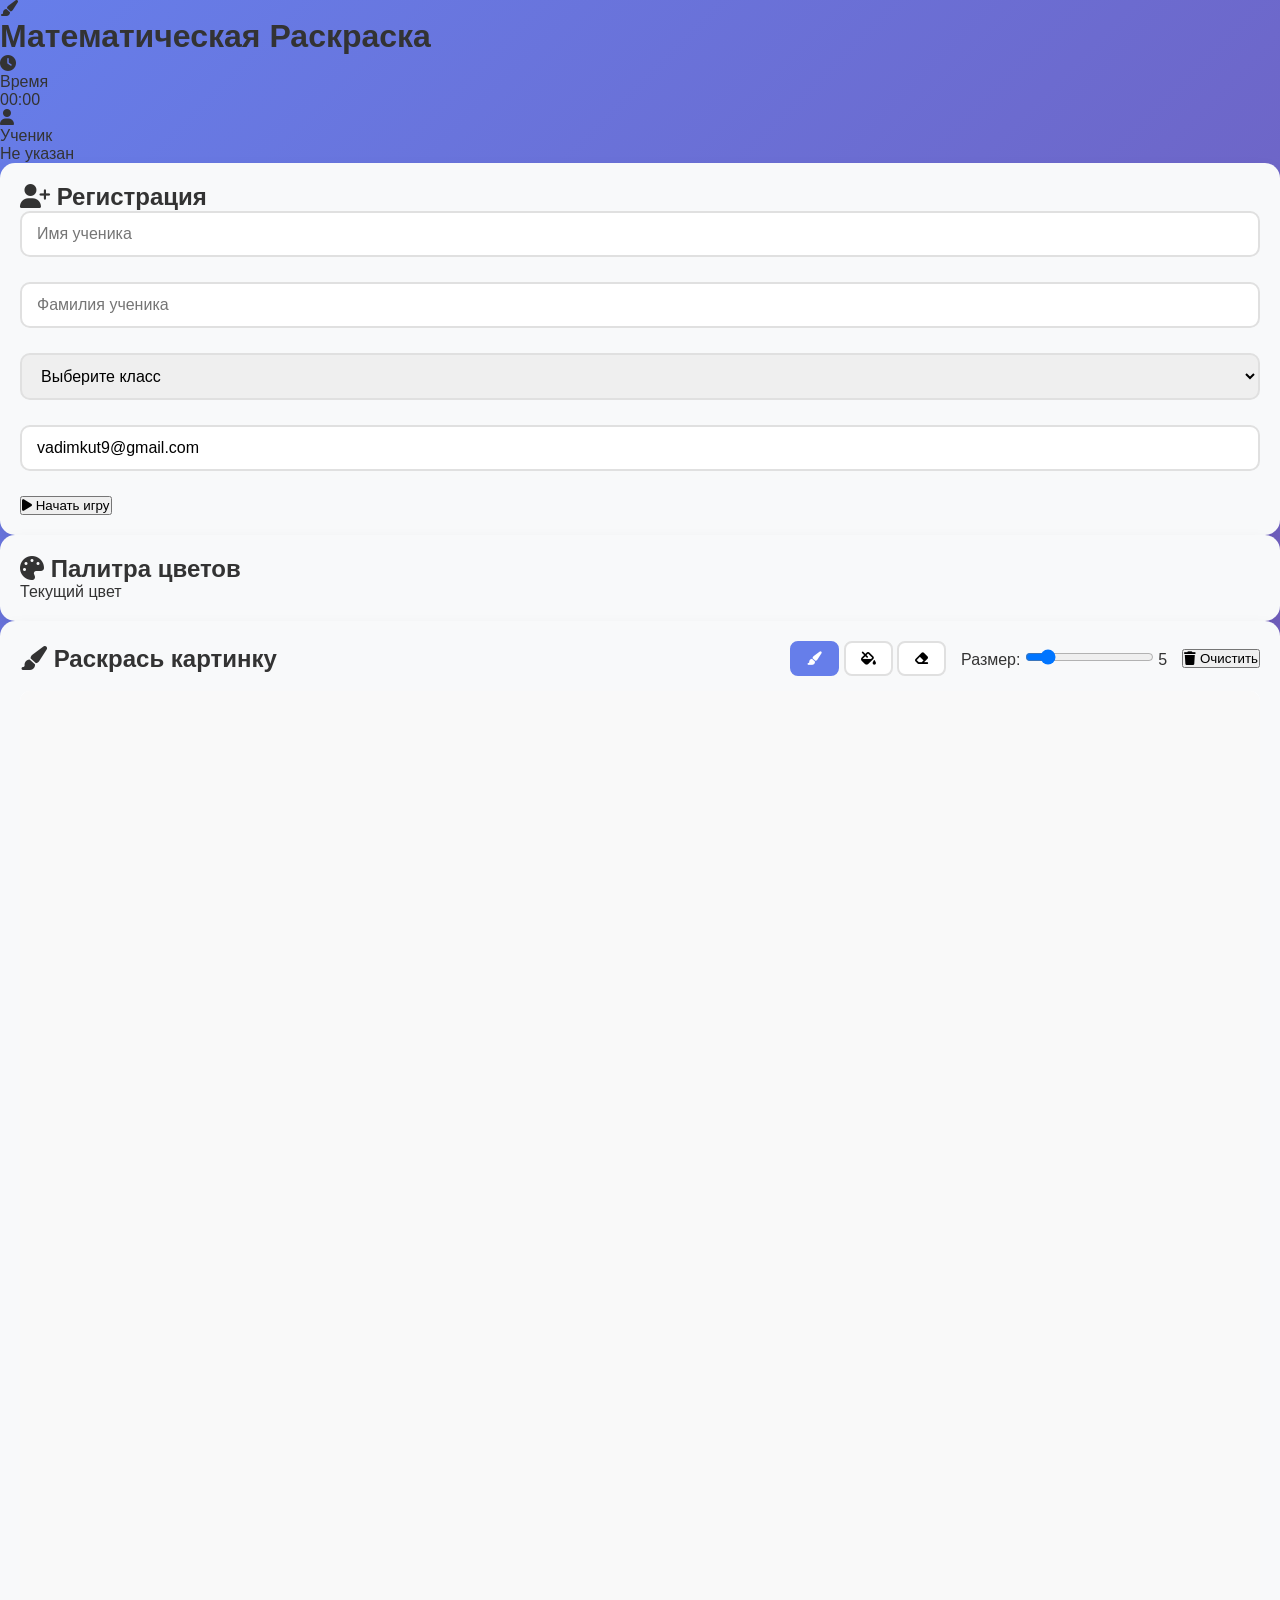
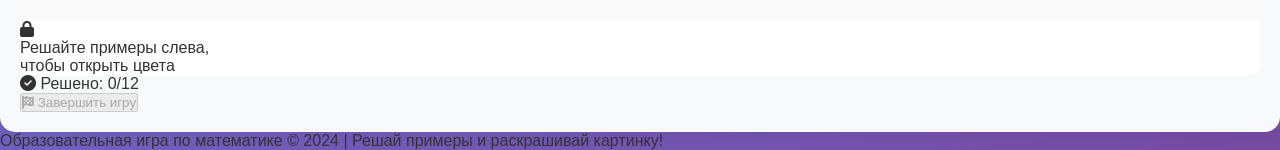
==== commit 229c204d: "Update index.html" ====
--- a/index.html
+++ b/index.html
@@ -3,150 +3,165 @@
 <head>
     <meta charset="UTF-8">
     <meta name="viewport" content="width=device-width, initial-scale=1.0">
-    <title>Математическая раскраска</title>
+    <title>Математическая раскраска с дробями</title>
     <link rel="stylesheet" href="style.css">
     <link rel="stylesheet" href="https://cdnjs.cloudflare.com/ajax/libs/font-awesome/6.4.0/css/all.min.css">
+    <link href="https://fonts.googleapis.com/css2?family=Comic+Neue:wght@400;700&family=Nunito:wght@400;600;700&display=swap" rel="stylesheet">
 </head>
 <body>
-    <!-- Контейнер слайдов -->
-    <div class="slides-container">
-        <!-- Слайд 1: Регистрация -->
-        <div class="slide active" id="slide1">
-            <div class="slide-content">
-                <div class="registration-form">
-                    <h2><i class="fas fa-user-plus"></i> Регистрация ученика</h2>
-                    <p class="form-description">Введите свои данные для начала игры</p>
-                    
-                    <div class="form-group">
-                        <label for="firstName"><i class="fas fa-user"></i> Имя:</label>
-                        <input type="text" id="firstName" placeholder="Введите ваше имя">
-                    </div>
-                    
-                    <div class="form-group">
-                        <label for="lastName"><i class="fas fa-user-tag"></i> Фамилия:</label>
-                        <input type="text" id="lastName" placeholder="Введите вашу фамилию">
-                    </div>
-                    
-                    <div class="form-group">
-                        <label for="class"><i class="fas fa-school"></i> Класс:</label>
-                        <select id="class">
+    <div class="container">
+        <header>
+            <div class="header-content">
+                <div class="logo">
+                    <i class="fas fa-paint-brush"></i>
+                    <h1>Математическая Раскраска</h1>
+                </div>
+                <div class="game-info">
+                    <div class="info-box">
+                        <i class="fas fa-clock"></i>
+                        <div>
+                            <div class="label">Время</div>
+                            <div id="gameTimer" class="value">00:00</div>
+                        </div>
+                    </div>
+                    <div class="info-box">
+                        <i class="fas fa-user"></i>
+                        <div>
+                            <div class="label">Ученик</div>
+                            <div id="playerName" class="value">Не указан</div>
+                        </div>
+                    </div>
+                </div>
+            </div>
+        </header>
+
+        <main class="game-container">
+            <!-- Левая часть: задачи и палитра -->
+            <div class="left-panel">
+                <!-- Регистрация -->
+                <div class="panel registration-panel" id="registrationPanel">
+                    <h2><i class="fas fa-user-plus"></i> Регистрация</h2>
+                    <div class="form-group">
+                        <input type="text" id="firstName" placeholder="Имя ученика" class="form-input">
+                    </div>
+                    <div class="form-group">
+                        <input type="text" id="lastName" placeholder="Фамилия ученика" class="form-input">
+                    </div>
+                    <div class="form-group">
+                        <select id="classSelect" class="form-input">
                             <option value="">Выберите класс</option>
                             <option value="5">5 класс</option>
                             <option value="6">6 класс</option>
                             <option value="7">7 класс</option>
-                            <option value="8">8 класс</option>
                         </select>
                     </div>
-                    
-                    <div class="form-group">
-                        <label for="teacherEmail"><i class="fas fa-envelope"></i> Email учителя:</label>
-                        <input type="email" id="teacherEmail" placeholder="vadimkut9@gmail.com" value="vadimkut9@gmail.com">
-                    </div>
-                    
-                    <div class="form-group checkbox">
-                        <input type="checkbox" id="agreement" checked>
-                        <label for="agreement">Согласен на обработку персональных данных</label>
-                    </div>
-                    
-                    <button class="btn-primary" id="startGameBtn">
+                    <div class="form-group">
+                        <input type="email" id="teacherEmail" value="vadimkut9@gmail.com" class="form-input" readonly>
+                    </div>
+                    <button id="startGameBtn" class="btn start-btn">
                         <i class="fas fa-play"></i> Начать игру
                     </button>
                 </div>
-            </div>
-        </div>
-
-        <!-- Слайд 2: Игра -->
-        <div class="slide" id="slide2">
-            <div class="slide-content">
-                <div class="game-header">
-                    <h2><i class="fas fa-gamepad"></i> Математическая раскраска</h2>
-                    <div class="game-stats">
-                        <div class="stat-item">
-                            <i class="fas fa-clock"></i>
-                            <span id="gameTimer">00:00</span>
-                        </div>
-                        <div class="player-display">
-                            <span id="currentPlayer"></span>
-                            <span id="currentClass"></span>
-                        </div>
-                    </div>
-                </div>
-
-                <div class="game-area">
-                    <!-- Левая панель: задачи -->
-                    <div class="game-left">
-                        <div class="panel">
-                            <h3><i class="fas fa-tasks"></i> Задачи для решения</h3>
-                            <div id="problemsList" class="problems-list">
-                                <!-- Задачи будут добавлены через JavaScript -->
-                            </div>
-                        </div>
-                        
-                        <div class="panel color-panel">
-                            <h3><i class="fas fa-palette"></i> Палитра цветов</h3>
-                            <div class="color-palette" id="colorPalette">
-                                <!-- Цвета будут добавлены через JavaScript -->
-                            </div>
-                        </div>
-                    </div>
-
-                    <!-- Правая панель: раскраска -->
-                    <div class="game-right">
-                        <div class="panel canvas-panel">
-                            <div class="canvas-header">
-                                <h3><i class="fas fa-paint-brush"></i> Область для раскрашивания</h3>
-                                <div class="canvas-tools">
-                                    <div class="tool-selector">
-                                        <button class="tool-btn active" data-tool="brush">
-                                            <i class="fas fa-paint-brush"></i> Кисть
-                                        </button>
-                                        <button class="tool-btn" data-tool="fill">
-                                            <i class="fas fa-fill-drip"></i> Заливка
-                                        </button>
-                                    </div>
-                                    <div class="brush-size">
-                                        <span>Размер:</span>
-                                        <input type="range" id="brushSize" min="5" max="30" value="15">
-                                        <span id="brushSizeValue">15</span>
-                                    </div>
-                                    <button class="btn-small" id="clearCanvasBtn">
-                                        <i class="fas fa-eraser"></i> Очистить
-                                    </button>
-                                </div>
-                            </div>
-                            <div class="canvas-container">
-                                <canvas id="gameCanvas"></canvas>
-                            </div>
-                        </div>
-                    </div>
-                </div>
-            </div>
-        </div>
-
-        <!-- Слайд 3: Результаты -->
-        <div class="slide" id="slide3">
-            <div class="slide-content">
-                <div class="results-container">
-                    <h2><i class="fas fa-chart-line"></i> Ваши результаты</h2>
+
+                <!-- Математические задачи -->
+                <div class="panel tasks-panel" id="tasksPanel" style="display: none;">
+                    <h2><i class="fas fa-tasks"></i> Реши примеры</h2>
+                    <div class="problems-grid" id="problemsList">
+                        <!-- Задачи будут здесь -->
+                    </div>
+                </div>
+
+                <!-- Палитра цветов -->
+                <div class="panel palette-panel">
+                    <h2><i class="fas fa-palette"></i> Палитра цветов</h2>
+                    <div class="palette-grid" id="colorPalette">
+                        <!-- Цвета будут здесь -->
+                    </div>
+                    <div class="current-color-display">
+                        <div class="current-color" id="currentColor"></div>
+                        <span>Текущий цвет</span>
+                    </div>
+                </div>
+            </div>
+
+            <!-- Правая часть: раскраска -->
+            <div class="right-panel">
+                <div class="panel canvas-panel">
+                    <div class="canvas-header">
+                        <h2><i class="fas fa-paint-brush"></i> Раскрась картинку</h2>
+                        <div class="canvas-tools">
+                            <div class="tool-buttons">
+                                <button class="tool-btn active" data-tool="brush" title="Кисть">
+                                    <i class="fas fa-paint-brush"></i>
+                                </button>
+                                <button class="tool-btn" data-tool="fill" title="Заливка">
+                                    <i class="fas fa-fill-drip"></i>
+                                </button>
+                                <button class="tool-btn" data-tool="eraser" title="Ластик">
+                                    <i class="fas fa-eraser"></i>
+                                </button>
+                            </div>
+                            <div class="brush-controls">
+                                <span>Размер:</span>
+                                <input type="range" id="brushSize" min="1" max="30" value="5">
+                                <span id="brushSizeValue">5</span>
+                            </div>
+                            <button id="clearBtn" class="btn clear-btn">
+                                <i class="fas fa-trash"></i> Очистить
+                            </button>
+                        </div>
+                    </div>
                     
+                    <div class="canvas-container">
+                        <canvas id="gameCanvas" width="800" height="600"></canvas>
+                        <div class="canvas-overlay">
+                            <div class="overlay-text">
+                                <i class="fas fa-lock"></i>
+                                <p>Решайте примеры слева,<br>чтобы открыть цвета</p>
+                            </div>
+                        </div>
+                    </div>
+                    
+                    <div class="canvas-status">
+                        <div class="status-item">
+                            <i class="fas fa-check-circle"></i>
+                            <span>Решено: <span id="solvedCount">0</span>/12</span>
+                        </div>
+                        <button id="finishGameBtn" class="btn finish-btn" disabled>
+                            <i class="fas fa-flag-checkered"></i> Завершить игру
+                        </button>
+                    </div>
+                </div>
+            </div>
+        </main>
+
+        <!-- Модальное окно результатов -->
+        <div class="modal-overlay" id="resultsModal" style="display: none;">
+            <div class="modal-content">
+                <div class="modal-header">
+                    <h2><i class="fas fa-trophy"></i> Игра завершена!</h2>
+                    <button class="close-modal" id="closeModal">&times;</button>
+                </div>
+                
+                <div class="modal-body">
                     <div class="results-summary">
                         <div class="result-card">
                             <div class="result-icon">
-                                <i class="fas fa-clock"></i>
+                                <i class="fas fa-user-graduate"></i>
                             </div>
                             <div class="result-info">
-                                <div class="result-label">Время игры</div>
-                                <div class="result-value" id="resultTime">00:00</div>
+                                <h3>Ученик</h3>
+                                <p id="resultStudentName">-</p>
                             </div>
                         </div>
                         
                         <div class="result-card">
                             <div class="result-icon">
-                                <i class="fas fa-user-graduate"></i>
+                                <i class="fas fa-clock"></i>
                             </div>
                             <div class="result-info">
-                                <div class="result-label">Ученик</div>
-                                <div class="result-value" id="resultStudent">-</div>
+                                <h3>Время</h3>
+                                <p id="resultTime">00:00</p>
                             </div>
                         </div>
                         
@@ -155,55 +170,35 @@
                                 <i class="fas fa-star"></i>
                             </div>
                             <div class="result-info">
-                                <div class="result-label">Статус</div>
-                                <div class="result-value" id="resultStatus">Завершено</div>
+                                <h3>Задачи</h3>
+                                <p id="resultTasks">0/12</p>
                             </div>
                         </div>
                     </div>
                     
                     <div class="results-actions">
-                        <h3><i class="fas fa-share-alt"></i> Отправить результаты</h3>
-                        <p>Результаты будут отправлены на email: <strong>vadimkut9@gmail.com</strong></p>
+                        <h3><i class="fas fa-paper-plane"></i> Отправить результаты</h3>
+                        <p class="email-notice">Результаты будут отправлены на: <strong>vadimkut9@gmail.com</strong></p>
                         
                         <div class="action-buttons">
-                            <button class="btn-primary" id="emailResultsBtn">
-                                <i class="fas fa-paper-plane"></i> Отправить по email
+                            <button id="sendResultsBtn" class="btn send-btn">
+                                <i class="fas fa-paper-plane"></i> Отправить учителю
                             </button>
-                            <button class="btn-secondary" id="newGameBtn">
+                            <button id="newGameBtn" class="btn newgame-btn">
                                 <i class="fas fa-redo"></i> Новая игра
                             </button>
                         </div>
+                        
+                        <div class="status-message" id="sendStatus"></div>
                     </div>
                 </div>
             </div>
         </div>
+
+        <footer>
+            <p>Образовательная игра по математике © 2024 | Решай примеры и раскрашивай картинку!</p>
+        </footer>
     </div>
-
-    <!-- Навигация по слайдам (не скрывается) -->
-    <nav class="slide-navigation">
-        <button class="nav-btn" id="prevBtn" disabled>
-            <i class="fas fa-arrow-left"></i> Назад
-        </button>
-        
-        <div class="slide-indicators">
-            <div class="indicator active" data-slide="1">
-                <i class="fas fa-user"></i>
-                <span>Регистрация</span>
-            </div>
-            <div class="indicator" data-slide="2">
-                <i class="fas fa-gamepad"></i>
-                <span>Игра</span>
-            </div>
-            <div class="indicator" data-slide="3">
-                <i class="fas fa-chart-line"></i>
-                <span>Результаты</span>
-            </div>
-        </div>
-        
-        <button class="nav-btn" id="nextBtn">
-            Далее <i class="fas fa-arrow-right"></i>
-        </button>
-    </nav>
 
     <script src="game.js"></script>
 </body>
--- a/style.css
+++ b/style.css
@@ -1,1473 +1,564 @@
-/* ОСНОВНЫЕ СТИЛИ */
-:root {
-    --primary: #4361ee;
-    --secondary: #3a0ca3;
-    --accent: #f72585;
-    --success: #4cc9f0;
-    --warning: #f8961e;
-    --danger: #ef476f;
-    --light: #f8f9fa;
-    --dark: #212529;
-    --bg-gradient: linear-gradient(135deg, #667eea 0%, #764ba2 100%);
-}
-
+/* Основные стили */
 * {
     margin: 0;
     padding: 0;
     box-sizing: border-box;
-    -webkit-tap-highlight-color: transparent;
 }
 
 body {
-    font-family: -apple-system, BlinkMacSystemFont, 'Segoe UI', Roboto, Oxygen, Ubuntu, sans-serif;
-    background: var(--bg-gradient);
+    font-family: 'Segoe UI', Tahoma, Geneva, Verdana, sans-serif;
+    background: linear-gradient(135deg, #667eea 0%, #764ba2 100%);
+    min-height: 100vh;
+    color: #333;
+    overflow-x: hidden;
+}
+
+/* Контейнер слайдов */
+.slides-container {
+    display: flex;
+    transition: transform 0.5s ease;
+    width: 300vw; /* 3 слайда по 100vw */
+}
+
+.slide {
+    width: 100vw;
+    min-height: 90vh;
+    padding: 20px;
+    display: flex;
+    align-items: center;
+    justify-content: center;
+}
+
+.slide-content {
+    background: white;
+    border-radius: 20px;
+    padding: 40px;
+    width: 100%;
+    max-width: 1200px;
+    box-shadow: 0 20px 40px rgba(0, 0, 0, 0.1);
+    min-height: 70vh;
+}
+
+/* Навигация */
+.slide-navigation {
+    position: fixed;
+    bottom: 0;
+    left: 0;
+    right: 0;
+    background: rgba(255, 255, 255, 0.95);
+    padding: 15px 20px;
+    display: flex;
+    justify-content: space-between;
+    align-items: center;
+    box-shadow: 0 -5px 20px rgba(0, 0, 0, 0.1);
+    z-index: 1000;
+}
+
+.nav-btn {
+    background: #667eea;
     color: white;
-    height: 100vh;
-    width: 100vw;
-    overflow: hidden;
-    touch-action: manipulation;
-}
-
-.presentation-container {
-    width: 100%;
-    height: 100%;
-    position: relative;
-}
-
-/* СЛАЙДЫ */
-.slide {
-    position: absolute;
-    top: 0;
-    left: 0;
-    width: 100%;
-    height: 100%;
-    opacity: 0;
-    visibility: hidden;
-    transform: translateX(100%);
-    transition: transform 0.6s cubic-bezier(0.4, 0, 0.2, 1), 
-                opacity 0.6s cubic-bezier(0.4, 0, 0.2, 1);
-    overflow: hidden;
-}
-
-.slide.active {
+    border: none;
+    padding: 12px 25px;
+    border-radius: 50px;
+    font-size: 16px;
+    cursor: pointer;
+    display: flex;
+    align-items: center;
+    gap: 10px;
+    transition: all 0.3s;
+}
+
+.nav-btn:hover:not(:disabled) {
+    background: #5a67d8;
+    transform: translateY(-2px);
+}
+
+.nav-btn:disabled {
+    background: #ccc;
+    cursor: not-allowed;
+    opacity: 0.7;
+}
+
+.slide-indicators {
+    display: flex;
+    gap: 30px;
+}
+
+.indicator {
+    display: flex;
+    flex-direction: column;
+    align-items: center;
+    gap: 5px;
+    cursor: pointer;
+    transition: all 0.3s;
+    opacity: 0.6;
+}
+
+.indicator.active {
     opacity: 1;
-    visibility: visible;
-    transform: translateX(0);
-}
-
-.slide-content {
-    width: 100%;
-    height: 100%;
-    padding: 20px;
-    display: flex;
-    justify-content: center;
-    align-items: center;
-    overflow-y: auto;
-}
-
-/* СЛАЙД 1: РЕГИСТРАЦИЯ */
-.registration-card {
-    background: white;
-    border-radius: 25px;
-    padding: 40px;
+    color: #667eea;
+}
+
+.indicator i {
+    font-size: 24px;
+}
+
+.indicator span {
+    font-size: 12px;
+    font-weight: 500;
+}
+
+/* Слайд 1: Регистрация */
+.registration-form {
     max-width: 500px;
-    width: 90%;
-    box-shadow: 0 20px 60px rgba(0,0,0,0.3);
-    text-align: center;
-    animation: slideInUp 0.8s ease;
-}
-
-@keyframes slideInUp {
-    from {
-        opacity: 0;
-        transform: translateY(50px);
-    }
-    to {
-        opacity: 1;
-        transform: translateY(0);
-    }
-}
-
-.logo {
+    margin: 0 auto;
+}
+
+.registration-form h2 {
+    color: #667eea;
+    margin-bottom: 10px;
+    font-size: 32px;
+}
+
+.form-description {
+    color: #666;
     margin-bottom: 30px;
-}
-
-.math-symbols {
-    font-size: 3.5rem;
-    margin-bottom: 20px;
-    display: flex;
-    justify-content: center;
-    gap: 15px;
-}
-
-.math-symbols span {
-    color: var(--primary);
-    display: inline-block;
-    animation: float 3s ease-in-out infinite;
-}
-
-.math-symbols span:nth-child(1) { animation-delay: 0s; }
-.math-symbols span:nth-child(2) { animation-delay: 0.2s; color: var(--accent); }
-.math-symbols span:nth-child(3) { animation-delay: 0.4s; }
-.math-symbols span:nth-child(4) { animation-delay: 0.6s; color: var(--success); }
-.math-symbols span:nth-child(5) { animation-delay: 0.8s; }
-
-@keyframes float {
-    0%, 100% { transform: translateY(0); }
-    50% { transform: translateY(-15px); }
-}
-
-.registration-card h1 {
-    color: var(--secondary);
-    margin-bottom: 10px;
-    font-size: 2.2rem;
-}
-
-.tagline {
-    color: #666;
-    font-size: 1.1rem;
-    margin-bottom: 30px;
-}
-
-.registration-form {
-    text-align: left;
-}
-
-.registration-form h2 {
-    color: var(--primary);
+    font-size: 16px;
+}
+
+.form-group {
     margin-bottom: 25px;
-    display: flex;
-    align-items: center;
-    gap: 10px;
-    font-size: 1.5rem;
-}
-
-.form-group {
-    margin-bottom: 20px;
 }
 
 .form-group label {
-    display: flex;
-    align-items: center;
-    gap: 8px;
+    display: block;
     margin-bottom: 8px;
-    color: var(--secondary);
-    font-weight: 600;
-    font-size: 0.95rem;
+    color: #555;
+    font-weight: 500;
 }
 
 .form-group input,
 .form-group select {
     width: 100%;
-    padding: 14px 16px;
+    padding: 12px 15px;
     border: 2px solid #e0e0e0;
-    border-radius: 12px;
-    font-size: 1rem;
-    transition: all 0.3s;
-    background: #f8f9fa;
+    border-radius: 10px;
+    font-size: 16px;
+    transition: border-color 0.3s;
 }
 
 .form-group input:focus,
 .form-group select:focus {
+    border-color: #667eea;
     outline: none;
-    border-color: var(--primary);
-    background: white;
-    box-shadow: 0 0 0 3px rgba(67, 97, 238, 0.1);
-}
-
-.hint {
-    font-size: 0.8rem;
-    color: #666;
-    margin-top: 5px;
-    display: block;
-}
-
-.agreement {
-    display: flex;
-    align-items: center;
-    gap: 10px;
-    margin: 25px 0;
-    font-size: 0.9rem;
-    color: #666;
-}
-
-.start-btn {
-    width: 100%;
-    padding: 16px;
-    background: linear-gradient(45deg, var(--primary), var(--secondary));
+}
+
+.checkbox {
+    display: flex;
+    align-items: center;
+    gap: 10px;
+}
+
+.checkbox input {
+    width: auto;
+}
+
+.checkbox label {
+    margin-bottom: 0;
+    cursor: pointer;
+}
+
+.btn-primary {
+    background: linear-gradient(135deg, #667eea 0%, #764ba2 100%);
     color: white;
     border: none;
-    border-radius: 12px;
-    font-size: 1.1rem;
-    cursor: pointer;
-    display: flex;
-    align-items: center;
-    justify-content: center;
-    gap: 10px;
-    transition: all 0.3s;
+    padding: 15px 30px;
+    border-radius: 10px;
+    font-size: 18px;
     font-weight: 600;
-}
-
-.start-btn:hover {
+    cursor: pointer;
+    width: 100%;
+    display: flex;
+    align-items: center;
+    justify-content: center;
+    gap: 10px;
+    transition: transform 0.3s;
+}
+
+.btn-primary:hover {
     transform: translateY(-3px);
-    box-shadow: 0 10px 25px rgba(0,0,0,0.2);
-}
-
-/* СЛАЙД 2: ОБУЧЕНИЕ */
-.lesson-card {
+}
+
+/* Слайд 2: Игра */
+.game-header {
+    display: flex;
+    justify-content: space-between;
+    align-items: center;
+    margin-bottom: 30px;
+    padding-bottom: 20px;
+    border-bottom: 2px solid #f0f0f0;
+}
+
+.game-header h2 {
+    color: #667eea;
+    font-size: 28px;
+}
+
+.game-stats {
+    display: flex;
+    align-items: center;
+    gap: 30px;
+}
+
+.stat-item {
+    display: flex;
+    align-items: center;
+    gap: 10px;
+    font-size: 24px;
+    font-weight: bold;
+    color: #333;
+}
+
+.player-display {
+    display: flex;
+    flex-direction: column;
+    align-items: flex-end;
+}
+
+.player-display span {
+    color: #666;
+    font-size: 14px;
+}
+
+.game-area {
+    display: flex;
+    gap: 30px;
+    height: 60vh;
+}
+
+.game-left {
+    flex: 1;
+    display: flex;
+    flex-direction: column;
+    gap: 20px;
+}
+
+.game-right {
+    flex: 2;
+}
+
+.panel {
+    background: #f8f9fa;
+    border-radius: 15px;
+    padding: 20px;
+    box-shadow: 0 5px 15px rgba(0, 0, 0, 0.05);
+}
+
+.panel h3 {
+    color: #667eea;
+    margin-bottom: 15px;
+    font-size: 20px;
+}
+
+.problems-list {
+    display: grid;
+    grid-template-columns: repeat(auto-fill, minmax(250px, 1fr));
+    gap: 15px;
+    max-height: 250px;
+    overflow-y: auto;
+    padding: 10px;
+}
+
+.problem-item {
     background: white;
-    border-radius: 25px;
-    padding: 30px;
-    max-width: 800px;
-    width: 95%;
-    box-shadow: 0 20px 60px rgba(0,0,0,0.3);
-    max-height: 90vh;
-    overflow-y: auto;
-}
-
-.lesson-card h1 {
-    color: var(--secondary);
-    text-align: center;
-    margin-bottom: 30px;
-    display: flex;
-    align-items: center;
-    justify-content: center;
-    gap: 15px;
-    font-size: 2rem;
-}
-
-.lesson-content {
-    display: flex;
-    flex-direction: column;
-    gap: 30px;
-}
-
-.concept h3,
-.examples h3,
-.practice h3 {
-    color: var(--primary);
-    margin-bottom: 15px;
-    display: flex;
-    align-items: center;
-    gap: 10px;
-    font-size: 1.3rem;
-}
-
-.fraction-visual {
-    display: flex;
-    align-items: center;
-    gap: 30px;
-    background: #f8f9fa;
-    padding: 25px;
-    border-radius: 15px;
-    flex-wrap: wrap;
-}
-
-.fraction-example {
-    display: flex;
-    flex-direction: column;
-    align-items: center;
-    font-size: 2.5rem;
+    padding: 15px;
+    border-radius: 10px;
+    border-left: 4px solid #667eea;
+}
+
+.problem-header {
+    display: flex;
+    justify-content: space-between;
+    align-items: center;
+    margin-bottom: 10px;
+}
+
+.problem-number {
+    background: #667eea;
+    color: white;
+    width: 30px;
+    height: 30px;
+    border-radius: 50%;
+    display: flex;
+    align-items: center;
+    justify-content: center;
     font-weight: bold;
-    color: var(--secondary);
-    min-width: 100px;
-}
-
-.numerator, .denominator {
-    padding: 10px;
-}
-
-.fraction-line {
-    width: 100%;
-    height: 3px;
-    background: var(--secondary);
-    margin: 5px 0;
-}
-
-.fraction-text p {
-    margin: 8px 0;
-    color: #666;
-    line-height: 1.5;
-}
-
-.fraction-text strong {
-    color: var(--primary);
-}
-
-.example-grid {
-    display: grid;
-    grid-template-columns: repeat(auto-fit, minmax(200px, 1fr));
-    gap: 15px;
-}
-
-.example-item {
-    background: #f8f9fa;
-    padding: 20px;
-    border-radius: 12px;
-    border-left: 4px solid var(--success);
-}
-
-.example-item .math {
-    font-size: 1.5rem;
+}
+
+.problem-expression {
+    font-size: 18px;
     font-weight: bold;
-    color: var(--secondary);
-    margin-bottom: 8px;
-    font-family: 'Courier New', monospace;
-}
-
-.practice-item {
-    background: #e8f5e9;
-    padding: 20px;
-    border-radius: 12px;
-}
-
-.practice-problem {
-    display: flex;
-    align-items: center;
-    gap: 15px;
-    flex-wrap: wrap;
-}
-
-.practice-problem .problem {
-    font-size: 1.3rem;
-    color: var(--secondary);
-    font-weight: bold;
-}
-
-.practice-problem input {
-    padding: 10px 14px;
-    border: 2px solid #c8e6c9;
+}
+
+.problem-input {
+    display: flex;
+    gap: 10px;
+    margin-top: 10px;
+}
+
+.answer-input {
+    flex: 1;
+    padding: 8px 12px;
+    border: 2px solid #e0e0e0;
     border-radius: 8px;
-    font-size: 1.2rem;
-    width: 80px;
-    text-align: center;
-}
-
-.check-btn {
-    padding: 10px 20px;
-    background: var(--success);
+}
+
+.answer-input.correct {
+    border-color: #10b981;
+    background: #f0fdf4;
+}
+
+.answer-input.incorrect {
+    border-color: #ef4444;
+    background: #fef2f2;
+}
+
+.btn-small {
+    background: #667eea;
     color: white;
     border: none;
+    padding: 8px 15px;
     border-radius: 8px;
     cursor: pointer;
-    font-weight: 600;
+    font-size: 14px;
+}
+
+.color-palette {
+    display: flex;
+    flex-wrap: wrap;
+    gap: 10px;
+    justify-content: center;
+    padding: 15px;
+}
+
+.color-item {
+    width: 40px;
+    height: 40px;
+    border-radius: 50%;
+    cursor: pointer;
+    border: 3px solid transparent;
     transition: all 0.3s;
     display: flex;
     align-items: center;
-    gap: 8px;
-}
-
-.check-btn:hover {
-    background: #00b894;
-    transform: translateY(-2px);
-}
-
-.feedback {
-    margin-top: 15px;
-    padding: 10px;
+    justify-content: center;
+}
+
+.color-item.locked {
+    cursor: not-allowed;
+    opacity: 0.5;
+}
+
+.color-item.active {
+    border-color: #333;
+    transform: scale(1.1);
+}
+
+.canvas-header {
+    display: flex;
+    justify-content: space-between;
+    align-items: center;
+    margin-bottom: 15px;
+}
+
+.canvas-tools {
+    display: flex;
+    align-items: center;
+    gap: 15px;
+}
+
+.tool-selector {
+    display: flex;
+    gap: 5px;
+}
+
+.tool-btn {
+    padding: 8px 15px;
+    border: 2px solid #e0e0e0;
+    background: white;
     border-radius: 8px;
-    font-weight: 500;
-}
-
-.feedback.correct {
-    background: #d4edda;
-    color: #155724;
-    border: 1px solid #c3e6cb;
-}
-
-.feedback.incorrect {
-    background: #f8d7da;
-    color: #721c24;
-    border: 1px solid #f5c6cb;
-}
-
-.lesson-footer {
-    margin-top: 30px;
-    text-align: center;
-}
-
-.next-btn {
-    padding: 14px 30px;
-    background: var(--primary);
+    cursor: pointer;
+}
+
+.tool-btn.active {
+    border-color: #667eea;
+    background: #667eea;
     color: white;
-    border: none;
-    border-radius: 12px;
-    font-size: 1.1rem;
-    cursor: pointer;
-    display: inline-flex;
-    align-items: center;
-    gap: 10px;
-    transition: all 0.3s;
-    font-weight: 600;
-}
-
-.next-btn:hover {
-    background: var(--secondary);
-    transform: translateY(-3px);
-    box-shadow: 0 5px 15px rgba(0,0,0,0.1);
-}
-
-/* СЛАЙД 3: ИГРА */
-.game-container {
+}
+
+.brush-size {
+    display: flex;
+    align-items: center;
+    gap: 10px;
+}
+
+.canvas-container {
     background: white;
-    border-radius: 25px;
-    width: 95%;
-    height: 90vh;
-    box-shadow: 0 20px 60px rgba(0,0,0,0.3);
-    display: flex;
-    flex-direction: column;
+    border-radius: 10px;
     overflow: hidden;
-}
-
-.game-header {
-    background: linear-gradient(45deg, var(--primary), var(--secondary));
-    color: white;
-    padding: 20px 30px;
-    display: flex;
-    justify-content: space-between;
-    align-items: center;
-    flex-wrap: wrap;
-    gap: 15px;
-}
-
-.player-info h3 {
-    font-size: 1.3rem;
-    margin-bottom: 5px;
-    display: flex;
-    align-items: center;
-    gap: 10px;
-}
-
-.class-info {
-    font-size: 0.9rem;
-    opacity: 0.9;
-    display: flex;
-    align-items: center;
-    gap: 8px;
-}
-
-.game-stats {
-    display: flex;
-    gap: 20px;
-    flex-wrap: wrap;
-}
-
-.stat-box {
-    background: rgba(255,255,255,0.15);
-    padding: 12px 20px;
-    border-radius: 10px;
-    display: flex;
-    align-items: center;
-    gap: 12px;
-    min-width: 140px;
-}
-
-.stat-box i {
-    font-size: 1.5rem;
-}
-
-.stat-content {
-    display: flex;
-    flex-direction: column;
-}
-
-.stat-label {
-    font-size: 0.8rem;
-    opacity: 0.8;
-}
-
-.stat-value {
-    font-size: 1.2rem;
-    font-weight: bold;
-}
-
-.game-body {
-    display: flex;
-    flex: 1;
-    overflow: hidden;
-}
-
-@media (max-width: 1200px) {
-    .game-body {
-        flex-direction: column;
-    }
-}
-
-.coloring-section {
-    flex: 2;
-    display: flex;
-    padding: 20px;
-    gap: 20px;
-    background: #f8f9fa;
-    overflow: hidden;
-}
-
-.canvas-container {
-    flex: 1;
-    background: white;
-    border-radius: 15px;
-    padding: 15px;
-    box-shadow: 0 5px 15px rgba(0,0,0,0.05);
-    display: flex;
-    align-items: center;
-    justify-content: center;
-    min-height: 400px;
-    position: relative;
+    height: calc(100% - 60px);
 }
 
 #gameCanvas {
     width: 100%;
     height: 100%;
-    background: white;
-    border-radius: 10px;
-    cursor: crosshair;
-    max-width: 100%;
-    max-height: 100%;
-    touch-action: none;
-}
-
-.canvas-overlay {
-    position: absolute;
-    top: 50%;
-    left: 50%;
-    transform: translate(-50%, -50%);
-    background: rgba(255,255,255,0.9);
-    padding: 20px;
-    border-radius: 10px;
+    background: #f9f9f9;
+    display: block;
+}
+
+/* Слайд 3: Результаты */
+.results-container {
+    max-width: 800px;
+    margin: 0 auto;
+}
+
+.results-container h2 {
+    color: #667eea;
     text-align: center;
-    color: var(--secondary);
-    font-weight: 500;
-    pointer-events: none;
-}
-
-.tools-panel {
-    width: 280px;
-    background: white;
-    padding: 20px;
+    margin-bottom: 40px;
+    font-size: 32px;
+}
+
+.results-summary {
+    display: grid;
+    grid-template-columns: repeat(auto-fit, minmax(250px, 1fr));
+    gap: 20px;
+    margin-bottom: 40px;
+}
+
+.result-card {
+    background: linear-gradient(135deg, #f0f4ff 0%, #e6f0ff 100%);
     border-radius: 15px;
-    box-shadow: 0 5px 15px rgba(0,0,0,0.05);
-    overflow-y: auto;
-    display: flex;
-    flex-direction: column;
-    gap: 25px;
-}
-
-.tool-section h4 {
-    color: var(--secondary);
-    margin-bottom: 15px;
-    display: flex;
-    align-items: center;
-    gap: 8px;
-    font-size: 1.1rem;
-}
-
-.tools {
-    display: grid;
-    grid-template-columns: 1fr;
-    gap: 10px;
-}
-
-.tool-btn {
-    padding: 12px;
-    background: #f8f9fa;
-    border: 2px solid #e0e0e0;
-    border-radius: 10px;
-    cursor: pointer;
-    display: flex;
-    align-items: center;
-    gap: 10px;
-    transition: all 0.3s;
-    font-size: 0.95rem;
-    justify-content: center;
-}
-
-.tool-btn.active {
-    background: var(--primary);
-    color: white;
-    border-color: var(--primary);
-}
-
-.tool-btn:hover {
-    transform: translateY(-2px);
-    box-shadow: 0 3px 10px rgba(0,0,0,0.1);
-}
-
-.colors-grid {
-    display: grid;
-    grid-template-columns: repeat(4, 1fr);
-    gap: 10px;
-}
-
-.color-item {
-    width: 45px;
-    height: 45px;
-    border-radius: 8px;
-    cursor: pointer;
-    border: 3px solid transparent;
-    transition: all 0.3s;
-    position: relative;
-}
-
-.color-item.active {
-    border-color: var(--dark);
-    transform: scale(1.1);
-}
-
-.color-item.locked {
-    opacity: 0.5;
-    cursor: not-allowed;
-}
-
-.color-item.locked::after {
-    content: '🔒';
-    position: absolute;
-    top: 50%;
-    left: 50%;
-    transform: translate(-50%, -50%);
-    font-size: 0.9rem;
-}
-
-.brush-control {
-    margin-bottom: 15px;
-}
-
-.brush-control label {
-    display: block;
-    margin-bottom: 8px;
-    color: var(--secondary);
-    font-weight: 600;
-    font-size: 0.9rem;
-}
-
-#brushSize {
-    width: 100%;
-    height: 6px;
-    border-radius: 3px;
-    background: #e0e0e0;
-    outline: none;
-}
-
-.action-btn {
-    width: 100%;
-    padding: 12px;
-    border: none;
-    border-radius: 10px;
-    cursor: pointer;
-    display: flex;
-    align-items: center;
-    justify-content: center;
-    gap: 10px;
-    font-weight: 600;
-    transition: all 0.3s;
-    margin-bottom: 10px;
-    font-size: 0.95rem;
-}
-
-.action-btn.primary {
-    background: var(--primary);
-    color: white;
-}
-
-.action-btn.secondary {
-    background: #f8f9fa;
-    color: var(--dark);
-    border: 2px solid #e0e0e0;
-}
-
-.action-btn:hover {
-    transform: translateY(-2px);
-    box-shadow: 0 3px 10px rgba(0,0,0,0.1);
-}
-
-.problems-section {
-    flex: 1;
     padding: 25px;
-    overflow-y: auto;
-    background: white;
-    border-left: 1px solid #e0e0e0;
-    min-width: 320px;
-}
-
-.problems-section h3 {
-    color: var(--secondary);
-    margin-bottom: 15px;
-    display: flex;
-    align-items: center;
-    gap: 10px;
-    font-size: 1.3rem;
-}
-
-.instructions {
-    color: #666;
-    margin-bottom: 25px;
-    font-size: 0.95rem;
-    line-height: 1.5;
-}
-
-.problems-list {
-    display: flex;
-    flex-direction: column;
-    gap: 15px;
-    margin-bottom: 25px;
-}
-
-.problem-item {
-    background: #f8f9fa;
-    padding: 18px;
-    border-radius: 12px;
-    border-left: 4px solid var(--warning);
-    transition: all 0.3s;
-}
-
-.problem-item.solved {
-    border-left-color: var(--success);
-    background: #e8f5e9;
-}
-
-.problem-header {
-    display: flex;
-    align-items: center;
-    gap: 12px;
-    margin-bottom: 12px;
-}
-
-.problem-number {
-    width: 30px;
-    height: 30px;
-    background: var(--primary);
-    color: white;
-    border-radius: 50%;
-    display: flex;
-    align-items: center;
-    justify-content: center;
-    font-weight: bold;
-    font-size: 0.9rem;
-}
-
-.problem-expression {
-    font-size: 1.2rem;
-    font-weight: bold;
-    color: var(--secondary);
-    flex: 1;
-    font-family: 'Courier New', monospace;
-}
-
-.problem-status {
-    width: 24px;
-    height: 24px;
-    border-radius: 50%;
-    display: flex;
-    align-items: center;
-    justify-content: center;
-    font-size: 0.8rem;
-}
-
-.problem-status.correct {
-    background: #28a745;
-    color: white;
-}
-
-.problem-status.incorrect {
-    background: #dc3545;
-    color: white;
-}
-
-.problem-input {
-    display: flex;
-    gap: 10px;
-}
-
-.answer-input {
-    flex: 1;
-    padding: 10px 14px;
-    border: 2px solid #e0e0e0;
-    border-radius: 8px;
-    font-size: 1.1rem;
-    transition: all 0.3s;
-}
-
-.answer-input:focus {
-    outline: none;
-    border-color: var(--primary);
-    box-shadow: 0 0 0 3px rgba(67, 97, 238, 0.1);
-}
-
-.answer-input.correct {
-    border-color: #28a745;
-    background-color: #d4edda;
-}
-
-.answer-input.incorrect {
-    border-color: #dc3545;
-    background-color: #f8d7da;
-}
-
-.check-btn-small {
-    padding: 10px 20px;
-    background: var(--primary);
-    color: white;
-    border: none;
-    border-radius: 8px;
-    cursor: pointer;
-    font-weight: 600;
-    transition: all 0.3s;
-    min-width: 100px;
-}
-
-.check-btn-small:hover {
-    background: var(--secondary);
-}
-
-.hint-section {
-    margin-top: 25px;
-}
-
-.hint-box {
-    background: #e7f3ff;
-    padding: 15px;
-    border-radius: 10px;
-    border-left: 4px solid var(--primary);
-    display: flex;
-    align-items: center;
-    gap: 12px;
-}
-
-.hint-box i {
-    color: var(--primary);
-    font-size: 1.2rem;
-    flex-shrink: 0;
-}
-
-.hint-box p {
-    color: var(--secondary);
-    font-size: 0.9rem;
-    line-height: 1.4;
-}
-
-.mobile-tips {
-    background: #fff3cd;
-    padding: 15px;
-    border-radius: 10px;
-    margin-top: 20px;
-    border-left: 4px solid var(--warning);
-}
-
-.mobile-tips h4 {
-    color: var(--warning);
-    margin-bottom: 10px;
-    display: flex;
-    align-items: center;
-    gap: 8px;
-    font-size: 1rem;
-}
-
-.mobile-tips p {
-    color: #856404;
-    font-size: 0.85rem;
-    margin: 5px 0;
-    line-height: 1.4;
-}
-
-/* СЛАЙД 4: РЕЗУЛЬТАТЫ */
-.results-card {
-    background: white;
-    border-radius: 25px;
-    padding: 40px;
-    max-width: 800px;
-    width: 95%;
-    box-shadow: 0 20px 60px rgba(0,0,0,0.3);
-    text-align: center;
-}
-
-.results-header {
-    margin-bottom: 40px;
-}
-
-.trophy {
-    font-size: 4rem;
-    color: #FFD700;
-    margin-bottom: 20px;
-}
-
-.results-card h1 {
-    color: var(--secondary);
-    font-size: 2.5rem;
-    margin-bottom: 10px;
-}
-
-.congrats {
-    color: #666;
-    font-size: 1.2rem;
-}
-
-.player-summary {
     display: flex;
     align-items: center;
     gap: 20px;
-    margin-bottom: 30px;
-    padding: 20px;
-    background: #f8f9fa;
-    border-radius: 15px;
-}
-
-.avatar {
-    width: 80px;
-    height: 80px;
-    background: linear-gradient(45deg, var(--primary), var(--secondary));
-    border-radius: 50%;
-    display: flex;
-    align-items: center;
-    justify-content: center;
-    color: white;
-    font-size: 2.5rem;
-}
-
-.player-details {
-    text-align: left;
-    flex: 1;
-}
-
-.player-details h3 {
-    color: var(--secondary);
-    font-size: 1.5rem;
-    margin-bottom: 5px;
-}
-
-.player-details .class,
-.player-details .time {
-    color: #666;
-    font-size: 0.95rem;
-}
-
-.score-board {
-    display: grid;
-    grid-template-columns: repeat(2, 1fr);
-    gap: 20px;
-    margin: 30px 0;
-}
-
-@media (max-width: 768px) {
-    .score-board {
-        grid-template-columns: 1fr;
-    }
-}
-
-.score-item {
-    display: flex;
-    align-items: center;
-    gap: 20px;
-    padding: 20px;
-    background: #f8f9fa;
-    border-radius: 15px;
     transition: transform 0.3s;
 }
 
-.score-item:hover {
-    transform: translateY(-3px);
-}
-
-.score-icon {
+.result-card:hover {
+    transform: translateY(-5px);
+}
+
+.result-icon {
     width: 60px;
     height: 60px;
-    border-radius: 12px;
-    display: flex;
-    align-items: center;
-    justify-content: center;
+    background: #667eea;
+    border-radius: 50%;
+    display: flex;
+    align-items: center;
+    justify-content: center;
+    font-size: 24px;
     color: white;
-    font-size: 1.5rem;
-    flex-shrink: 0;
-}
-
-.score-info {
-    text-align: left;
+}
+
+.result-info {
     flex: 1;
 }
 
-.score-info h4 {
-    color: var(--secondary);
-    font-size: 1rem;
+.result-label {
+    color: #666;
+    font-size: 14px;
     margin-bottom: 5px;
 }
 
-.score-value {
-    display: block;
-    color: var(--secondary);
-    font-size: 1.8rem;
+.result-value {
+    color: #333;
+    font-size: 24px;
     font-weight: bold;
 }
 
-.result-preview {
-    margin: 40px 0;
-}
-
-.result-preview h4 {
-    color: var(--secondary);
-    margin-bottom: 15px;
-    display: flex;
-    align-items: center;
-    justify-content: center;
-    gap: 10px;
-    font-size: 1.2rem;
-}
-
-.preview-container {
-    background: white;
-    padding: 20px;
-    border-radius: 15px;
-    box-shadow: 0 5px 20px rgba(0,0,0,0.1);
-    display: inline-block;
-}
-
-#resultCanvas {
-    border-radius: 10px;
-    border: 3px solid #e0e0e0;
-    max-width: 100%;
-    height: auto;
-}
-
-.results-footer {
-    display: flex;
-    gap: 20px;
-    justify-content: center;
-    margin-top: 30px;
-    flex-wrap: wrap;
-}
-
-/* СЛАЙД 5: ПОДТВЕРЖДЕНИЕ */
-.confirmation-card {
-    background: white;
-    border-radius: 25px;
-    padding: 40px;
-    max-width: 700px;
-    width: 95%;
-    box-shadow: 0 20px 60px rgba(0,0,0,0.3);
-    text-align: center;
-}
-
-.success-icon {
-    font-size: 5rem;
-    color: #06D6A0;
-    margin-bottom: 20px;
-}
-
-.confirmation-card h1 {
-    color: var(--secondary);
-    font-size: 2.2rem;
-    margin-bottom: 10px;
-}
-
-.message {
-    color: #666;
-    font-size: 1.1rem;
-    margin-bottom: 40px;
-}
-
-.confirmation-info {
-    display: flex;
-    flex-direction: column;
-    gap: 15px;
-    margin: 30px 0;
-}
-
-.info-item {
-    display: flex;
-    align-items: center;
-    gap: 20px;
-    padding: 20px;
+.results-actions {
     background: #f8f9fa;
-    border-radius: 15px;
-    text-align: left;
-    transition: transform 0.3s;
-}
-
-.info-item:hover {
-    transform: translateY(-3px);
-}
-
-.info-icon {
-    width: 50px;
-    height: 50px;
-    background: var(--primary);
-    color: white;
-    border-radius: 12px;
-    display: flex;
-    align-items: center;
-    justify-content: center;
-    font-size: 1.5rem;
-    flex-shrink: 0;
-}
-
-.info-text h3 {
-    color: var(--secondary);
-    font-size: 1.1rem;
-    margin-bottom: 5px;
-}
-
-.info-text p {
-    color: #666;
-    font-size: 0.9rem;
-    line-height: 1.4;
-}
-
-.certificate-section {
-    margin: 40px 0;
-}
-
-.certificate-section h3 {
-    color: var(--secondary);
-    margin-bottom: 20px;
-    display: flex;
-    align-items: center;
-    justify-content: center;
-    gap: 10px;
-    font-size: 1.3rem;
-}
-
-.certificate {
-    background: linear-gradient(45deg, #ffffff, #f8f9fa);
-    border: 3px solid var(--primary);
     border-radius: 15px;
     padding: 30px;
     text-align: center;
-    position: relative;
-    overflow: hidden;
-}
-
-.certificate::before {
-    content: '';
-    position: absolute;
-    top: 0;
-    left: 0;
-    right: 0;
-    height: 5px;
-    background: linear-gradient(90deg, var(--primary), var(--secondary), var(--accent));
-}
-
-.certificate-content {
-    position: relative;
-    z-index: 1;
-}
-
-.certificate-content h4 {
-    color: var(--secondary);
-    font-size: 1.8rem;
-    margin-bottom: 20px;
-    font-weight: bold;
-}
-
-.student-name {
-    color: var(--primary);
-    font-size: 2.2rem;
-    font-weight: bold;
-    margin: 15px 0;
-    padding: 10px;
-    background: rgba(67, 97, 238, 0.1);
+}
+
+.results-actions h3 {
+    color: #667eea;
+    margin-bottom: 15px;
+}
+
+.results-actions p {
+    color: #666;
+    margin-bottom: 25px;
+}
+
+.action-buttons {
+    display: flex;
+    gap: 20px;
+    justify-content: center;
+}
+
+.btn-secondary {
+    background: white;
+    color: #667eea;
+    border: 2px solid #667eea;
+    padding: 12px 25px;
     border-radius: 10px;
-}
-
-.course-name {
-    color: #666;
-    font-size: 1.1rem;
-    margin: 15px 0;
-}
-
-.certificate-stats {
-    display: flex;
-    justify-content: center;
-    gap: 30px;
-    margin: 25px 0;
-    flex-wrap: wrap;
-}
-
-.cert-stat {
-    background: #f8f9fa;
-    padding: 15px 25px;
-    border-radius: 10px;
-    min-width: 150px;
-}
-
-.cert-stat .label {
-    display: block;
-    color: #666;
-    font-size: 0.9rem;
-    margin-bottom: 5px;
-}
-
-.cert-stat .value {
-    display: block;
-    color: var(--secondary);
-    font-size: 1.5rem;
-    font-weight: bold;
-}
-
-.date {
-    color: #666;
-    font-size: 0.9rem;
-    margin-top: 20px;
-    padding-top: 15px;
-    border-top: 1px solid #e0e0e0;
-}
-
-.confirmation-actions {
-    display: flex;
-    gap: 20px;
-    justify-content: center;
-    margin-top: 30px;
-    flex-wrap: wrap;
-}
-
-.teacher-message {
-    background: #e7f3ff;
-    padding: 15px;
-    border-radius: 10px;
-    margin-top: 30px;
-    display: flex;
-    align-items: center;
-    gap: 12px;
-    color: var(--secondary);
-}
-
-.teacher-message i {
-    font-size: 1.2rem;
-    color: var(--primary);
-    flex-shrink: 0;
-}
-
-.teacher-message p {
-    font-size: 0.9rem;
-    line-height: 1.4;
-}
-
-/* НАВИГАЦИЯ */
-.navigation {
-    position: fixed;
-    bottom: 30px;
-    left: 50%;
-    transform: translateX(-50%);
-    display: flex;
-    align-items: center;
-    gap: 30px;
-    background: rgba(255,255,255,0.9);
-    padding: 15px 30px;
-    border-radius: 50px;
-    backdrop-filter: blur(10px);
-    box-shadow: 0 10px 30px rgba(0,0,0,0.2);
-    z-index: 100;
-}
-
-.nav-btn {
-    width: 50px;
-    height: 50px;
-    border-radius: 50%;
-    border: none;
-    background: var(--primary);
-    color: white;
-    cursor: pointer;
-    display: flex;
-    align-items: center;
-    justify-content: center;
-    font-size: 1.2rem;
-    transition: all 0.3s;
-}
-
-.nav-btn:disabled {
-    opacity: 0.5;
-    cursor: not-allowed;
-}
-
-.nav-btn:not(:disabled):hover {
-    background: var(--secondary);
-    transform: scale(1.1);
-}
-
-.slide-indicator {
-    display: flex;
-    gap: 15px;
-}
-
-.indicator-dot {
-    width: 12px;
-    height: 12px;
-    border-radius: 50%;
-    background: #dee2e6;
-    cursor: pointer;
-    transition: all 0.3s;
-}
-
-.indicator-dot.active {
-    background: var(--primary);
-    transform: scale(1.3);
-}
-
-.indicator-dot:hover {
-    background: var(--secondary);
-}
-
-/* АДАПТИВНОСТЬ */
+    font-size: 16px;
+    font-weight: 600;
+    cursor: pointer;
+    display: flex;
+    align-items: center;
+    gap: 10px;
+}
+
+.btn-secondary:hover {
+    background: #f0f4ff;
+}
+
+/* Адаптивность */
+@media (max-width: 1024px) {
+    .game-area {
+        flex-direction: column;
+        height: auto;
+    }
+    
+    .game-left, .game-right {
+        width: 100%;
+    }
+    
+    .slides-container {
+        width: 300vw;
+    }
+}
+
 @media (max-width: 768px) {
     .slide-content {
-        padding: 10px;
-    }
-    
-    .registration-card,
-    .lesson-card,
-    .results-card,
-    .confirmation-card {
         padding: 20px;
-        width: 100%;
-        margin: 10px;
-    }
-    
-    .math-symbols {
-        font-size: 2.5rem;
-        gap: 10px;
-    }
-    
-    .game-body {
-        flex-direction: column;
-        height: auto;
-    }
-    
-    .coloring-section {
-        flex-direction: column;
-        height: 60vh;
-    }
-    
-    .tools-panel {
-        width: 100%;
-        order: -1;
-    }
-    
-    .navigation {
-        bottom: 15px;
-        padding: 10px 20px;
-        gap: 20px;
-    }
-    
-    .nav-btn {
-        width: 40px;
-        height: 40px;
-        font-size: 1rem;
-    }
-    
-    .indicator-dot {
-        width: 10px;
-        height: 10px;
-    }
-    
-    .confirmation-actions {
-        flex-direction: column;
-    }
-    
-    .action-btn {
-        width: 100%;
-    }
-    
-    .score-board {
-        grid-template-columns: 1fr;
-    }
-    
-    .player-summary {
-        flex-direction: column;
-        text-align: center;
-    }
-    
-    .player-details {
-        text-align: center;
-    }
-    
-    .info-item {
-        flex-direction: column;
-        text-align: center;
-    }
-}
-
-@media (max-width: 480px) {
-    .registration-card h1 {
-        font-size: 1.8rem;
     }
     
     .game-header {
         flex-direction: column;
-        text-align: center;
-        padding: 15px;
-    }
-    
-    .game-stats {
-        justify-content: center;
-    }
-    
-    .stat-box {
-        min-width: 120px;
-        padding: 10px 15px;
-    }
-    
-    .certificate-stats {
+        gap: 15px;
+        align-items: flex-start;
+    }
+    
+    .slide-navigation {
         flex-direction: column;
         gap: 15px;
     }
     
-    .cert-stat {
-        min-width: auto;
-    }
-}
-
-/* СКРОЛЛБАР */
-::-webkit-scrollbar {
-    width: 8px;
-}
-
-::-webkit-scrollbar-track {
-    background: #f1f1f1;
-    border-radius: 4px;
-}
-
-::-webkit-scrollbar-thumb {
-    background: var(--primary);
-    border-radius: 4px;
-}
-
-::-webkit-scrollbar-thumb:hover {
-    background: var(--secondary);
-}
-
-/* АНИМАЦИИ */
-@keyframes pulse {
-    0% { transform: scale(1); }
-    50% { transform: scale(1.05); }
-    100% { transform: scale(1); }
-}
-
-.pulse {
-    animation: pulse 2s infinite;
-}
-
-@keyframes slideInLeft {
-    from {
-        opacity: 0;
-        transform: translateX(-50px);
-    }
-    to {
-        opacity: 1;
-        transform: translateX(0);
-    }
-}
-
-@keyframes slideInRight {
-    from {
-        opacity: 0;
-        transform: translateX(50px);
-    }
-    to {
-        opacity: 1;
-        transform: translateX(0);
-    }
-}
-
-.slide-in-left {
-    animation: slideInLeft 0.6s ease;
-}
-
-.slide-in-right {
-    animation: slideInRight 0.6s ease;
-}
+    .slide-indicators {
+        order: 1;
+    }
+    
+    .nav-btn {
+        order: 2;
+    }
+    
+    .action-buttons {
+        flex-direction: column;
+    }
+}
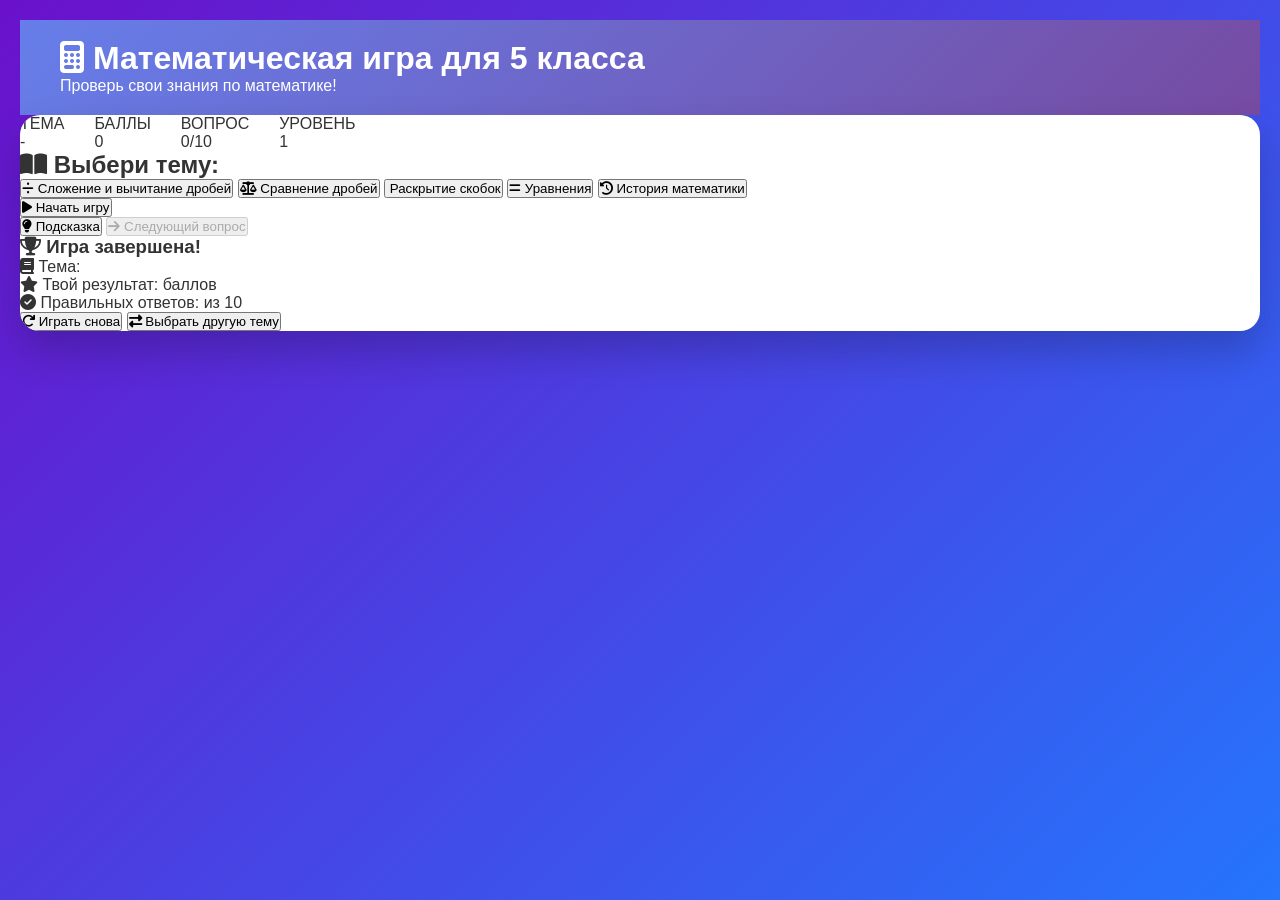
==== commit 553bf18d: "Update index.html" ====
--- a/index.html
+++ b/index.html
@@ -3,203 +3,99 @@
 <head>
     <meta charset="UTF-8">
     <meta name="viewport" content="width=device-width, initial-scale=1.0">
-    <title>Математическая раскраска с дробями</title>
+    <title>Математическая игра для 5 класса</title>
     <link rel="stylesheet" href="style.css">
     <link rel="stylesheet" href="https://cdnjs.cloudflare.com/ajax/libs/font-awesome/6.4.0/css/all.min.css">
-    <link href="https://fonts.googleapis.com/css2?family=Comic+Neue:wght@400;700&family=Nunito:wght@400;600;700&display=swap" rel="stylesheet">
 </head>
 <body>
+    <header>
+        <h1><i class="fas fa-calculator"></i> Математическая игра для 5 класса</h1>
+        <div class="subtitle">Проверь свои знания по математике!</div>
+    </header>
+    
     <div class="container">
-        <header>
-            <div class="header-content">
-                <div class="logo">
-                    <i class="fas fa-paint-brush"></i>
-                    <h1>Математическая Раскраска</h1>
-                </div>
-                <div class="game-info">
-                    <div class="info-box">
-                        <i class="fas fa-clock"></i>
-                        <div>
-                            <div class="label">Время</div>
-                            <div id="gameTimer" class="value">00:00</div>
-                        </div>
-                    </div>
-                    <div class="info-box">
-                        <i class="fas fa-user"></i>
-                        <div>
-                            <div class="label">Ученик</div>
-                            <div id="playerName" class="value">Не указан</div>
-                        </div>
-                    </div>
-                </div>
+        <div class="game-info">
+            <div class="info-item">
+                <div class="info-label">ТЕМА</div>
+                <div class="info-value" id="current-topic">-</div>
             </div>
-        </header>
-
-        <main class="game-container">
-            <!-- Левая часть: задачи и палитра -->
-            <div class="left-panel">
-                <!-- Регистрация -->
-                <div class="panel registration-panel" id="registrationPanel">
-                    <h2><i class="fas fa-user-plus"></i> Регистрация</h2>
-                    <div class="form-group">
-                        <input type="text" id="firstName" placeholder="Имя ученика" class="form-input">
-                    </div>
-                    <div class="form-group">
-                        <input type="text" id="lastName" placeholder="Фамилия ученика" class="form-input">
-                    </div>
-                    <div class="form-group">
-                        <select id="classSelect" class="form-input">
-                            <option value="">Выберите класс</option>
-                            <option value="5">5 класс</option>
-                            <option value="6">6 класс</option>
-                            <option value="7">7 класс</option>
-                        </select>
-                    </div>
-                    <div class="form-group">
-                        <input type="email" id="teacherEmail" value="vadimkut9@gmail.com" class="form-input" readonly>
-                    </div>
-                    <button id="startGameBtn" class="btn start-btn">
-                        <i class="fas fa-play"></i> Начать игру
+            <div class="info-item">
+                <div class="info-label">БАЛЛЫ</div>
+                <div class="info-value" id="score">0</div>
+            </div>
+            <div class="info-item">
+                <div class="info-label">ВОПРОС</div>
+                <div class="info-value" id="question-count">0/10</div>
+            </div>
+            <div class="info-item">
+                <div class="info-label">УРОВЕНЬ</div>
+                <div class="info-value" id="level">1</div>
+            </div>
+        </div>
+        
+        <div class="section active-section" id="topic-section">
+            <h2><i class="fas fa-book-open"></i> Выбери тему:</h2>
+            <div class="topic-buttons">
+                <button class="topic-btn active" data-topic="fractions">
+                    <i class="fas fa-divide"></i> Сложение и вычитание дробей
+                </button>
+                <button class="topic-btn" data-topic="comparison">
+                    <i class="fas fa-balance-scale"></i> Сравнение дробей
+                </button>
+                <button class="topic-btn" data-topic="brackets">
+                    <i class="fas fa-brackets-curly"></i> Раскрытие скобок
+                </button>
+                <button class="topic-btn" data-topic="equations">
+                    <i class="fas fa-equals"></i> Уравнения
+                </button>
+                <button class="topic-btn" data-topic="history">
+                    <i class="fas fa-history"></i> История математики
+                </button>
+            </div>
+            <div class="controls">
+                <button class="control-btn" id="start-game">
+                    <i class="fas fa-play"></i> Начать игру
+                </button>
+            </div>
+        </div>
+        
+        <div class="section" id="game-section">
+            <div class="question-container">
+                <div class="question" id="question-text"></div>
+                <div class="answers" id="answers-container"></div>
+            </div>
+            <div class="progress-bar">
+                <div class="progress" id="progress-bar"></div>
+            </div>
+            <div class="controls">
+                <button class="control-btn" id="hint-btn">
+                    <i class="fas fa-lightbulb"></i> Подсказка
+                </button>
+                <button class="control-btn" id="next-btn" disabled>
+                    <i class="fas fa-arrow-right"></i> Следующий вопрос
+                </button>
+            </div>
+        </div>
+        
+        <div class="section" id="result-section">
+            <div class="result" id="result-container">
+                <h3><i class="fas fa-trophy"></i> Игра завершена!</h3>
+                <p><i class="fas fa-book"></i> Тема: <span id="result-topic"></span></p>
+                <p><i class="fas fa-star"></i> Твой результат: <span id="result-score"></span> баллов</p>
+                <p><i class="fas fa-check-circle"></i> Правильных ответов: <span id="correct-answers"></span> из 10</p>
+                <p id="result-message"></p>
+                <div class="controls">
+                    <button class="control-btn" id="restart-btn">
+                        <i class="fas fa-redo"></i> Играть снова
                     </button>
-                </div>
-
-                <!-- Математические задачи -->
-                <div class="panel tasks-panel" id="tasksPanel" style="display: none;">
-                    <h2><i class="fas fa-tasks"></i> Реши примеры</h2>
-                    <div class="problems-grid" id="problemsList">
-                        <!-- Задачи будут здесь -->
-                    </div>
-                </div>
-
-                <!-- Палитра цветов -->
-                <div class="panel palette-panel">
-                    <h2><i class="fas fa-palette"></i> Палитра цветов</h2>
-                    <div class="palette-grid" id="colorPalette">
-                        <!-- Цвета будут здесь -->
-                    </div>
-                    <div class="current-color-display">
-                        <div class="current-color" id="currentColor"></div>
-                        <span>Текущий цвет</span>
-                    </div>
-                </div>
-            </div>
-
-            <!-- Правая часть: раскраска -->
-            <div class="right-panel">
-                <div class="panel canvas-panel">
-                    <div class="canvas-header">
-                        <h2><i class="fas fa-paint-brush"></i> Раскрась картинку</h2>
-                        <div class="canvas-tools">
-                            <div class="tool-buttons">
-                                <button class="tool-btn active" data-tool="brush" title="Кисть">
-                                    <i class="fas fa-paint-brush"></i>
-                                </button>
-                                <button class="tool-btn" data-tool="fill" title="Заливка">
-                                    <i class="fas fa-fill-drip"></i>
-                                </button>
-                                <button class="tool-btn" data-tool="eraser" title="Ластик">
-                                    <i class="fas fa-eraser"></i>
-                                </button>
-                            </div>
-                            <div class="brush-controls">
-                                <span>Размер:</span>
-                                <input type="range" id="brushSize" min="1" max="30" value="5">
-                                <span id="brushSizeValue">5</span>
-                            </div>
-                            <button id="clearBtn" class="btn clear-btn">
-                                <i class="fas fa-trash"></i> Очистить
-                            </button>
-                        </div>
-                    </div>
-                    
-                    <div class="canvas-container">
-                        <canvas id="gameCanvas" width="800" height="600"></canvas>
-                        <div class="canvas-overlay">
-                            <div class="overlay-text">
-                                <i class="fas fa-lock"></i>
-                                <p>Решайте примеры слева,<br>чтобы открыть цвета</p>
-                            </div>
-                        </div>
-                    </div>
-                    
-                    <div class="canvas-status">
-                        <div class="status-item">
-                            <i class="fas fa-check-circle"></i>
-                            <span>Решено: <span id="solvedCount">0</span>/12</span>
-                        </div>
-                        <button id="finishGameBtn" class="btn finish-btn" disabled>
-                            <i class="fas fa-flag-checkered"></i> Завершить игру
-                        </button>
-                    </div>
-                </div>
-            </div>
-        </main>
-
-        <!-- Модальное окно результатов -->
-        <div class="modal-overlay" id="resultsModal" style="display: none;">
-            <div class="modal-content">
-                <div class="modal-header">
-                    <h2><i class="fas fa-trophy"></i> Игра завершена!</h2>
-                    <button class="close-modal" id="closeModal">&times;</button>
-                </div>
-                
-                <div class="modal-body">
-                    <div class="results-summary">
-                        <div class="result-card">
-                            <div class="result-icon">
-                                <i class="fas fa-user-graduate"></i>
-                            </div>
-                            <div class="result-info">
-                                <h3>Ученик</h3>
-                                <p id="resultStudentName">-</p>
-                            </div>
-                        </div>
-                        
-                        <div class="result-card">
-                            <div class="result-icon">
-                                <i class="fas fa-clock"></i>
-                            </div>
-                            <div class="result-info">
-                                <h3>Время</h3>
-                                <p id="resultTime">00:00</p>
-                            </div>
-                        </div>
-                        
-                        <div class="result-card">
-                            <div class="result-icon">
-                                <i class="fas fa-star"></i>
-                            </div>
-                            <div class="result-info">
-                                <h3>Задачи</h3>
-                                <p id="resultTasks">0/12</p>
-                            </div>
-                        </div>
-                    </div>
-                    
-                    <div class="results-actions">
-                        <h3><i class="fas fa-paper-plane"></i> Отправить результаты</h3>
-                        <p class="email-notice">Результаты будут отправлены на: <strong>vadimkut9@gmail.com</strong></p>
-                        
-                        <div class="action-buttons">
-                            <button id="sendResultsBtn" class="btn send-btn">
-                                <i class="fas fa-paper-plane"></i> Отправить учителю
-                            </button>
-                            <button id="newGameBtn" class="btn newgame-btn">
-                                <i class="fas fa-redo"></i> Новая игра
-                            </button>
-                        </div>
-                        
-                        <div class="status-message" id="sendStatus"></div>
-                    </div>
+                    <button class="control-btn" id="change-topic-btn">
+                        <i class="fas fa-exchange-alt"></i> Выбрать другую тему
+                    </button>
                 </div>
             </div>
         </div>
-
-        <footer>
-            <p>Образовательная игра по математике © 2024 | Решай примеры и раскрашивай картинку!</p>
-        </footer>
     </div>
 
-    <script src="game.js"></script>
+    <script src="script.js"></script>
 </body>
 </html>
--- a/style.css
+++ b/style.css
@@ -6,442 +6,528 @@
 }
 
 body {
-    font-family: 'Segoe UI', Tahoma, Geneva, Verdana, sans-serif;
-    background: linear-gradient(135deg, #667eea 0%, #764ba2 100%);
+    font-family: 'Nunito', sans-serif;
+    background: linear-gradient(135deg, #6a11cb 0%, #2575fc 100%);
+    color: #333;
     min-height: 100vh;
-    color: #333;
-    overflow-x: hidden;
-}
-
-/* Контейнер слайдов */
-.slides-container {
-    display: flex;
-    transition: transform 0.5s ease;
-    width: 300vw; /* 3 слайда по 100vw */
-}
-
-.slide {
-    width: 100vw;
-    min-height: 90vh;
     padding: 20px;
-    display: flex;
-    align-items: center;
-    justify-content: center;
-}
-
-.slide-content {
+}
+
+.container {
+    max-width: 1400px;
+    margin: 0 auto;
     background: white;
     border-radius: 20px;
-    padding: 40px;
-    width: 100%;
-    max-width: 1200px;
-    box-shadow: 0 20px 40px rgba(0, 0, 0, 0.1);
-    min-height: 70vh;
-}
-
-/* Навигация */
-.slide-navigation {
-    position: fixed;
-    bottom: 0;
-    left: 0;
-    right: 0;
-    background: rgba(255, 255, 255, 0.95);
+    box-shadow: 0 20px 40px rgba(0, 0, 0, 0.2);
+    overflow: hidden;
+}
+
+/* Шапка */
+header {
+    background: linear-gradient(135deg, #667eea 0%, #764ba2 100%);
+    color: white;
+    padding: 20px 40px;
+}
+
+.header-content {
+    display: flex;
+    justify-content: space-between;
+    align-items: center;
+}
+
+.logo {
+    display: flex;
+    align-items: center;
+    gap: 15px;
+}
+
+.logo i {
+    font-size: 2.5rem;
+}
+
+.logo h1 {
+    font-family: 'Comic Neue', cursive;
+    font-size: 2.2rem;
+    font-weight: 700;
+    text-shadow: 2px 2px 4px rgba(0, 0, 0, 0.3);
+}
+
+.game-info {
+    display: flex;
+    gap: 30px;
+}
+
+.info-box {
+    display: flex;
+    align-items: center;
+    gap: 15px;
+    background: rgba(255, 255, 255, 0.1);
     padding: 15px 20px;
-    display: flex;
-    justify-content: space-between;
-    align-items: center;
-    box-shadow: 0 -5px 20px rgba(0, 0, 0, 0.1);
-    z-index: 1000;
-}
-
-.nav-btn {
-    background: #667eea;
-    color: white;
-    border: none;
-    padding: 12px 25px;
-    border-radius: 50px;
-    font-size: 16px;
-    cursor: pointer;
+    border-radius: 15px;
+    backdrop-filter: blur(10px);
+}
+
+.info-box i {
+    font-size: 2rem;
+}
+
+.info-box .label {
+    font-size: 0.9rem;
+    opacity: 0.8;
+}
+
+.info-box .value {
+    font-size: 1.5rem;
+    font-weight: 700;
+}
+
+/* Основной контейнер */
+.game-container {
+    display: flex;
+    padding: 30px;
+    gap: 30px;
+    min-height: 80vh;
+}
+
+/* Панели */
+.panel {
+    background: #f8f9fa;
+    border-radius: 15px;
+    padding: 25px;
+    box-shadow: 0 5px 15px rgba(0, 0, 0, 0.08);
+    margin-bottom: 20px;
+}
+
+.panel h2 {
+    color: #667eea;
+    margin-bottom: 20px;
+    font-size: 1.5rem;
     display: flex;
     align-items: center;
     gap: 10px;
-    transition: all 0.3s;
-}
-
-.nav-btn:hover:not(:disabled) {
-    background: #5a67d8;
-    transform: translateY(-2px);
-}
-
-.nav-btn:disabled {
-    background: #ccc;
-    cursor: not-allowed;
-    opacity: 0.7;
-}
-
-.slide-indicators {
-    display: flex;
-    gap: 30px;
-}
-
-.indicator {
-    display: flex;
-    flex-direction: column;
-    align-items: center;
-    gap: 5px;
-    cursor: pointer;
-    transition: all 0.3s;
-    opacity: 0.6;
-}
-
-.indicator.active {
-    opacity: 1;
-    color: #667eea;
-}
-
-.indicator i {
-    font-size: 24px;
-}
-
-.indicator span {
-    font-size: 12px;
-    font-weight: 500;
-}
-
-/* Слайд 1: Регистрация */
-.registration-form {
-    max-width: 500px;
-    margin: 0 auto;
-}
-
-.registration-form h2 {
-    color: #667eea;
-    margin-bottom: 10px;
-    font-size: 32px;
-}
-
-.form-description {
-    color: #666;
-    margin-bottom: 30px;
-    font-size: 16px;
-}
-
+}
+
+/* Левая панель */
+.left-panel {
+    flex: 1;
+    min-width: 400px;
+}
+
+/* Форма регистрации */
 .form-group {
-    margin-bottom: 25px;
-}
-
-.form-group label {
-    display: block;
-    margin-bottom: 8px;
-    color: #555;
-    font-weight: 500;
-}
-
-.form-group input,
-.form-group select {
+    margin-bottom: 20px;
+}
+
+.form-input {
     width: 100%;
     padding: 12px 15px;
     border: 2px solid #e0e0e0;
     border-radius: 10px;
     font-size: 16px;
-    transition: border-color 0.3s;
-}
-
-.form-group input:focus,
-.form-group select:focus {
+    transition: all 0.3s;
+    font-family: 'Nunito', sans-serif;
+}
+
+.form-input:focus {
     border-color: #667eea;
     outline: none;
-}
-
-.checkbox {
-    display: flex;
-    align-items: center;
-    gap: 10px;
-}
-
-.checkbox input {
-    width: auto;
-}
-
-.checkbox label {
-    margin-bottom: 0;
-    cursor: pointer;
-}
-
-.btn-primary {
-    background: linear-gradient(135deg, #667eea 0%, #764ba2 100%);
-    color: white;
+    box-shadow: 0 0 0 3px rgba(102, 126, 234, 0.1);
+}
+
+.form-input[readonly] {
+    background-color: #f5f5f5;
+    color: #666;
+    cursor: not-allowed;
+}
+
+/* Кнопки */
+.btn {
+    padding: 12px 24px;
     border: none;
-    padding: 15px 30px;
-    border-radius: 10px;
-    font-size: 18px;
+    border-radius: 10px;
+    font-size: 16px;
     font-weight: 600;
     cursor: pointer;
+    transition: all 0.3s;
+    display: inline-flex;
+    align-items: center;
+    justify-content: center;
+    gap: 10px;
+    font-family: 'Nunito', sans-serif;
+}
+
+.start-btn {
+    background: linear-gradient(135deg, #4CAF50 0%, #2E7D32 100%);
+    color: white;
     width: 100%;
-    display: flex;
-    align-items: center;
-    justify-content: center;
+}
+
+.start-btn:hover {
+    transform: translateY(-2px);
+    box-shadow: 0 5px 15px rgba(76, 175, 80, 0.3);
+}
+
+/* Список задач */
+.problems-grid {
+    display: grid;
+    grid-template-columns: repeat(2, 1fr);
+    gap: 15px;
+    max-height: 400px;
+    overflow-y: auto;
+    padding-right: 10px;
+}
+
+.problem-item {
+    background: white;
+    border-radius: 10px;
+    padding: 15px;
+    border: 2px solid #e0e0e0;
+    transition: all 0.3s;
+}
+
+.problem-item.solved {
+    border-color: #4CAF50;
+    background: #f1f8e9;
+}
+
+.problem-header {
+    display: flex;
+    justify-content: space-between;
+    align-items: center;
+    margin-bottom: 10px;
+}
+
+.problem-number {
+    width: 30px;
+    height: 30px;
+    background: #667eea;
+    color: white;
+    border-radius: 50%;
+    display: flex;
+    align-items: center;
+    justify-content: center;
+    font-weight: bold;
+}
+
+.problem-expression {
+    font-size: 1.4rem;
+    font-weight: 700;
+    color: #333;
+    font-family: 'Comic Neue', cursive;
+}
+
+.answer-input {
+    width: 100%;
+    padding: 8px 12px;
+    border: 2px solid #ddd;
+    border-radius: 8px;
+    font-size: 16px;
+    margin-top: 10px;
+    transition: all 0.3s;
+}
+
+.answer-input.correct {
+    border-color: #4CAF50;
+    background: #e8f5e9;
+}
+
+.answer-input.incorrect {
+    border-color: #f44336;
+    background: #ffebee;
+}
+
+.check-btn {
+    width: 100%;
+    margin-top: 8px;
+    padding: 8px;
+    background: #667eea;
+    color: white;
+    border: none;
+    border-radius: 8px;
+    cursor: pointer;
+    transition: background 0.3s;
+}
+
+.check-btn:hover {
+    background: #5a67d8;
+}
+
+/* Палитра цветов */
+.palette-grid {
+    display: grid;
+    grid-template-columns: repeat(4, 1fr);
+    gap: 15px;
+    margin: 20px 0;
+}
+
+.color-item {
+    aspect-ratio: 1;
+    border-radius: 10px;
+    cursor: pointer;
+    border: 3px solid transparent;
+    transition: all 0.3s;
+    display: flex;
+    align-items: center;
+    justify-content: center;
+    font-size: 1.2rem;
+    color: white;
+    position: relative;
+}
+
+.color-item.locked {
+    cursor: not-allowed;
+    opacity: 0.5;
+}
+
+.color-item.active {
+    border-color: #333;
+    transform: scale(1.1);
+    box-shadow: 0 5px 15px rgba(0, 0, 0, 0.2);
+}
+
+.color-item.locked i {
+    position: absolute;
+    font-size: 1.5rem;
+    color: rgba(0, 0, 0, 0.5);
+}
+
+.current-color-display {
+    display: flex;
+    align-items: center;
+    gap: 15px;
+    background: white;
+    padding: 15px;
+    border-radius: 10px;
+    margin-top: 20px;
+}
+
+.current-color {
+    width: 50px;
+    height: 50px;
+    border-radius: 10px;
+    border: 3px solid #ddd;
+}
+
+/* Правая панель - канвас */
+.right-panel {
+    flex: 2;
+    min-width: 600px;
+}
+
+.canvas-header {
+    display: flex;
+    justify-content: space-between;
+    align-items: center;
+    margin-bottom: 20px;
+}
+
+.canvas-tools {
+    display: flex;
+    align-items: center;
+    gap: 20px;
+}
+
+.tool-buttons {
+    display: flex;
     gap: 10px;
-    transition: transform 0.3s;
-}
-
-.btn-primary:hover {
-    transform: translateY(-3px);
-}
-
-/* Слайд 2: Игра */
-.game-header {
+}
+
+.tool-btn {
+    width: 40px;
+    height: 40px;
+    border: 2px solid #ddd;
+    background: white;
+    border-radius: 8px;
+    cursor: pointer;
+    display: flex;
+    align-items: center;
+    justify-content: center;
+    font-size: 1.2rem;
+    color: #666;
+    transition: all 0.3s;
+}
+
+.tool-btn.active {
+    border-color: #667eea;
+    background: #667eea;
+    color: white;
+}
+
+.brush-controls {
+    display: flex;
+    align-items: center;
+    gap: 10px;
+}
+
+.brush-controls input[type="range"] {
+    width: 100px;
+}
+
+.clear-btn {
+    background: #f44336;
+    color: white;
+}
+
+.clear-btn:hover {
+    background: #d32f2f;
+}
+
+/* Контейнер канваса */
+.canvas-container {
+    position: relative;
+    background: white;
+    border-radius: 10px;
+    overflow: hidden;
+    border: 2px solid #e0e0e0;
+    height: 500px;
+}
+
+#gameCanvas {
+    width: 100%;
+    height: 100%;
+    display: block;
+    background: #f9f9f9;
+}
+
+.canvas-overlay {
+    position: absolute;
+    top: 0;
+    left: 0;
+    right: 0;
+    bottom: 0;
+    background: rgba(255, 255, 255, 0.95);
+    display: flex;
+    align-items: center;
+    justify-content: center;
+    z-index: 10;
+}
+
+.overlay-text {
+    text-align: center;
+    color: #666;
+}
+
+.overlay-text i {
+    font-size: 3rem;
+    color: #667eea;
+    margin-bottom: 15px;
+}
+
+.overlay-text p {
+    font-size: 1.2rem;
+    line-height: 1.5;
+}
+
+.canvas-status {
     display: flex;
     justify-content: space-between;
     align-items: center;
+    margin-top: 20px;
+    padding: 15px;
+    background: white;
+    border-radius: 10px;
+}
+
+.status-item {
+    display: flex;
+    align-items: center;
+    gap: 10px;
+    font-size: 1.1rem;
+}
+
+.status-item i {
+    color: #4CAF50;
+    font-size: 1.5rem;
+}
+
+.finish-btn {
+    background: linear-gradient(135deg, #FF9800 0%, #F57C00 100%);
+    color: white;
+}
+
+.finish-btn:disabled {
+    opacity: 0.5;
+    cursor: not-allowed;
+}
+
+.finish-btn:not(:disabled):hover {
+    background: linear-gradient(135deg, #F57C00 0%, #E65100 100%);
+    transform: translateY(-2px);
+}
+
+/* Модальное окно */
+.modal-overlay {
+    position: fixed;
+    top: 0;
+    left: 0;
+    right: 0;
+    bottom: 0;
+    background: rgba(0, 0, 0, 0.5);
+    display: flex;
+    align-items: center;
+    justify-content: center;
+    z-index: 1000;
+    backdrop-filter: blur(5px);
+}
+
+.modal-content {
+    background: white;
+    border-radius: 20px;
+    width: 90%;
+    max-width: 600px;
+    max-height: 90vh;
+    overflow-y: auto;
+    box-shadow: 0 20px 40px rgba(0, 0, 0, 0.3);
+}
+
+.modal-header {
+    display: flex;
+    justify-content: space-between;
+    align-items: center;
+    padding: 25px 30px;
+    background: linear-gradient(135deg, #667eea 0%, #764ba2 100%);
+    color: white;
+    border-radius: 20px 20px 0 0;
+}
+
+.modal-header h2 {
+    color: white;
+    margin: 0;
+}
+
+.close-modal {
+    background: none;
+    border: none;
+    color: white;
+    font-size: 2.5rem;
+    cursor: pointer;
+    line-height: 1;
+    padding: 0;
+    width: 40px;
+    height: 40px;
+    display: flex;
+    align-items: center;
+    justify-content: center;
+}
+
+.modal-body {
+    padding: 30px;
+}
+
+.results-summary {
+    display: grid;
+    grid-template-columns: repeat(3, 1fr);
+    gap: 20px;
     margin-bottom: 30px;
-    padding-bottom: 20px;
-    border-bottom: 2px solid #f0f0f0;
-}
-
-.game-header h2 {
-    color: #667eea;
-    font-size: 28px;
-}
-
-.game-stats {
-    display: flex;
-    align-items: center;
-    gap: 30px;
-}
-
-.stat-item {
-    display: flex;
-    align-items: center;
-    gap: 10px;
-    font-size: 24px;
-    font-weight: bold;
-    color: #333;
-}
-
-.player-display {
-    display: flex;
-    flex-direction: column;
-    align-items: flex-end;
-}
-
-.player-display span {
-    color: #666;
-    font-size: 14px;
-}
-
-.game-area {
-    display: flex;
-    gap: 30px;
-    height: 60vh;
-}
-
-.game-left {
-    flex: 1;
-    display: flex;
-    flex-direction: column;
-    gap: 20px;
-}
-
-.game-right {
-    flex: 2;
-}
-
-.panel {
+}
+
+.result-card {
     background: #f8f9fa;
     border-radius: 15px;
     padding: 20px;
-    box-shadow: 0 5px 15px rgba(0, 0, 0, 0.05);
-}
-
-.panel h3 {
-    color: #667eea;
-    margin-bottom: 15px;
-    font-size: 20px;
-}
-
-.problems-list {
-    display: grid;
-    grid-template-columns: repeat(auto-fill, minmax(250px, 1fr));
+    display: flex;
+    align-items: center;
     gap: 15px;
-    max-height: 250px;
-    overflow-y: auto;
-    padding: 10px;
-}
-
-.problem-item {
-    background: white;
-    padding: 15px;
-    border-radius: 10px;
-    border-left: 4px solid #667eea;
-}
-
-.problem-header {
-    display: flex;
-    justify-content: space-between;
-    align-items: center;
-    margin-bottom: 10px;
-}
-
-.problem-number {
-    background: #667eea;
-    color: white;
-    width: 30px;
-    height: 30px;
-    border-radius: 50%;
-    display: flex;
-    align-items: center;
-    justify-content: center;
-    font-weight: bold;
-}
-
-.problem-expression {
-    font-size: 18px;
-    font-weight: bold;
-}
-
-.problem-input {
-    display: flex;
-    gap: 10px;
-    margin-top: 10px;
-}
-
-.answer-input {
-    flex: 1;
-    padding: 8px 12px;
-    border: 2px solid #e0e0e0;
-    border-radius: 8px;
-}
-
-.answer-input.correct {
-    border-color: #10b981;
-    background: #f0fdf4;
-}
-
-.answer-input.incorrect {
-    border-color: #ef4444;
-    background: #fef2f2;
-}
-
-.btn-small {
-    background: #667eea;
-    color: white;
-    border: none;
-    padding: 8px 15px;
-    border-radius: 8px;
-    cursor: pointer;
-    font-size: 14px;
-}
-
-.color-palette {
-    display: flex;
-    flex-wrap: wrap;
-    gap: 10px;
-    justify-content: center;
-    padding: 15px;
-}
-
-.color-item {
-    width: 40px;
-    height: 40px;
-    border-radius: 50%;
-    cursor: pointer;
-    border: 3px solid transparent;
-    transition: all 0.3s;
-    display: flex;
-    align-items: center;
-    justify-content: center;
-}
-
-.color-item.locked {
-    cursor: not-allowed;
-    opacity: 0.5;
-}
-
-.color-item.active {
-    border-color: #333;
-    transform: scale(1.1);
-}
-
-.canvas-header {
-    display: flex;
-    justify-content: space-between;
-    align-items: center;
-    margin-bottom: 15px;
-}
-
-.canvas-tools {
-    display: flex;
-    align-items: center;
-    gap: 15px;
-}
-
-.tool-selector {
-    display: flex;
-    gap: 5px;
-}
-
-.tool-btn {
-    padding: 8px 15px;
-    border: 2px solid #e0e0e0;
-    background: white;
-    border-radius: 8px;
-    cursor: pointer;
-}
-
-.tool-btn.active {
-    border-color: #667eea;
-    background: #667eea;
-    color: white;
-}
-
-.brush-size {
-    display: flex;
-    align-items: center;
-    gap: 10px;
-}
-
-.canvas-container {
-    background: white;
-    border-radius: 10px;
-    overflow: hidden;
-    height: calc(100% - 60px);
-}
-
-#gameCanvas {
-    width: 100%;
-    height: 100%;
-    background: #f9f9f9;
-    display: block;
-}
-
-/* Слайд 3: Результаты */
-.results-container {
-    max-width: 800px;
-    margin: 0 auto;
-}
-
-.results-container h2 {
-    color: #667eea;
-    text-align: center;
-    margin-bottom: 40px;
-    font-size: 32px;
-}
-
-.results-summary {
-    display: grid;
-    grid-template-columns: repeat(auto-fit, minmax(250px, 1fr));
-    gap: 20px;
-    margin-bottom: 40px;
-}
-
-.result-card {
-    background: linear-gradient(135deg, #f0f4ff 0%, #e6f0ff 100%);
-    border-radius: 15px;
-    padding: 25px;
-    display: flex;
-    align-items: center;
-    gap: 20px;
     transition: transform 0.3s;
 }
 
@@ -457,30 +543,26 @@
     display: flex;
     align-items: center;
     justify-content: center;
-    font-size: 24px;
-    color: white;
-}
-
-.result-info {
-    flex: 1;
-}
-
-.result-label {
+    font-size: 1.8rem;
+    color: white;
+}
+
+.result-info h3 {
     color: #666;
-    font-size: 14px;
+    font-size: 0.9rem;
     margin-bottom: 5px;
 }
 
-.result-value {
+.result-info p {
     color: #333;
-    font-size: 24px;
-    font-weight: bold;
+    font-size: 1.3rem;
+    font-weight: 700;
 }
 
 .results-actions {
     background: #f8f9fa;
     border-radius: 15px;
-    padding: 30px;
+    padding: 25px;
     text-align: center;
 }
 
@@ -489,76 +571,135 @@
     margin-bottom: 15px;
 }
 
-.results-actions p {
+.email-notice {
     color: #666;
-    margin-bottom: 25px;
+    margin-bottom: 20px;
 }
 
 .action-buttons {
     display: flex;
-    gap: 20px;
-    justify-content: center;
-}
-
-.btn-secondary {
-    background: white;
-    color: #667eea;
-    border: 2px solid #667eea;
-    padding: 12px 25px;
-    border-radius: 10px;
-    font-size: 16px;
+    gap: 15px;
+    justify-content: center;
+    margin-bottom: 20px;
+}
+
+.send-btn {
+    background: linear-gradient(135deg, #2196F3 0%, #1976D2 100%);
+    color: white;
+}
+
+.newgame-btn {
+    background: #757575;
+    color: white;
+}
+
+.send-btn:hover {
+    background: linear-gradient(135deg, #1976D2 0%, #0D47A1 100%);
+}
+
+.newgame-btn:hover {
+    background: #616161;
+}
+
+.status-message {
+    padding: 15px;
+    border-radius: 10px;
     font-weight: 600;
-    cursor: pointer;
-    display: flex;
-    align-items: center;
-    gap: 10px;
-}
-
-.btn-secondary:hover {
-    background: #f0f4ff;
+    display: none;
+}
+
+.status-message.success {
+    background: #e8f5e9;
+    color: #2E7D32;
+    display: block;
+}
+
+.status-message.error {
+    background: #ffebee;
+    color: #c62828;
+    display: block;
+}
+
+/* Футер */
+footer {
+    background: #f8f9fa;
+    padding: 20px;
+    text-align: center;
+    color: #666;
+    border-top: 1px solid #e0e0e0;
 }
 
 /* Адаптивность */
-@media (max-width: 1024px) {
-    .game-area {
+@media (max-width: 1200px) {
+    .game-container {
         flex-direction: column;
-        height: auto;
-    }
-    
-    .game-left, .game-right {
+    }
+    
+    .left-panel, .right-panel {
+        min-width: 100%;
+    }
+    
+    .results-summary {
+        grid-template-columns: repeat(2, 1fr);
+    }
+}
+
+@media (max-width: 768px) {
+    .header-content {
+        flex-direction: column;
+        gap: 20px;
+        text-align: center;
+    }
+    
+    .game-info {
+        flex-direction: column;
+        gap: 15px;
         width: 100%;
     }
     
-    .slides-container {
-        width: 300vw;
-    }
-}
-
-@media (max-width: 768px) {
-    .slide-content {
-        padding: 20px;
-    }
-    
-    .game-header {
+    .problems-grid {
+        grid-template-columns: 1fr;
+    }
+    
+    .palette-grid {
+        grid-template-columns: repeat(3, 1fr);
+    }
+    
+    .canvas-header {
         flex-direction: column;
         gap: 15px;
         align-items: flex-start;
     }
     
-    .slide-navigation {
-        flex-direction: column;
-        gap: 15px;
-    }
-    
-    .slide-indicators {
-        order: 1;
-    }
-    
-    .nav-btn {
-        order: 2;
+    .canvas-tools {
+        flex-wrap: wrap;
+    }
+    
+    .results-summary {
+        grid-template-columns: 1fr;
     }
     
     .action-buttons {
         flex-direction: column;
     }
 }
+
+/* Анимации */
+@keyframes pulse {
+    0% { transform: scale(1); }
+    50% { transform: scale(1.05); }
+    100% { transform: scale(1); }
+}
+
+@keyframes fadeIn {
+    from { opacity: 0; transform: translateY(20px); }
+    to { opacity: 1; transform: translateY(0); }
+}
+
+.problem-item.solved {
+    animation: pulse 0.5s ease;
+}
+
+.modal-content {
+    animation: fadeIn 0.3s ease;
+}
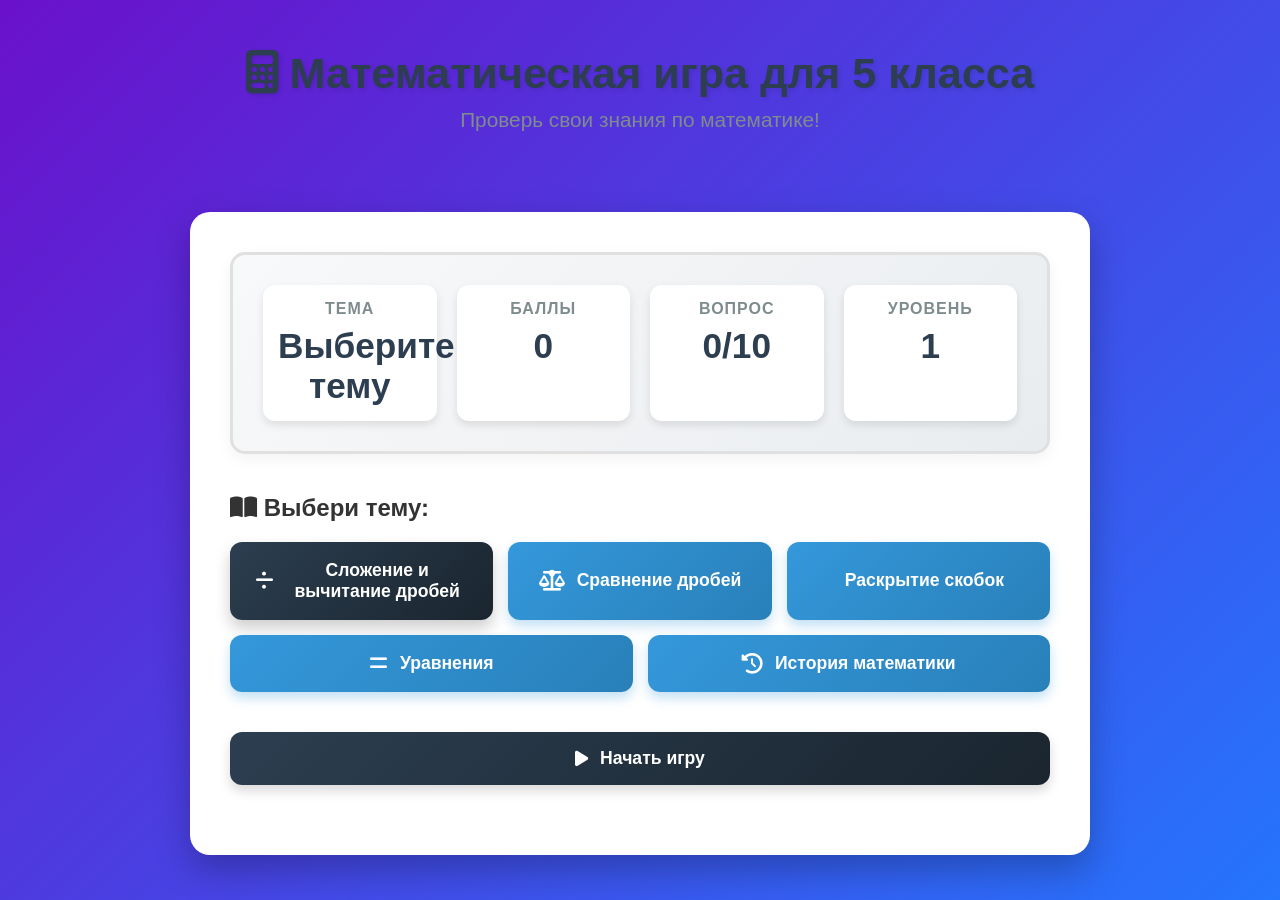
==== commit 45045d83: "Update index.html" ====
--- a/index.html
+++ b/index.html
@@ -17,7 +17,7 @@
         <div class="game-info">
             <div class="info-item">
                 <div class="info-label">ТЕМА</div>
-                <div class="info-value" id="current-topic">-</div>
+                <div class="info-value" id="current-topic">Выберите тему</div>
             </div>
             <div class="info-item">
                 <div class="info-label">БАЛЛЫ</div>
@@ -61,8 +61,10 @@
         
         <div class="section" id="game-section">
             <div class="question-container">
-                <div class="question" id="question-text"></div>
-                <div class="answers" id="answers-container"></div>
+                <div class="question" id="question-text">Здесь будет вопрос</div>
+                <div class="answers" id="answers-container">
+                    <!-- Ответы будут добавляться через JavaScript -->
+                </div>
             </div>
             <div class="progress-bar">
                 <div class="progress" id="progress-bar"></div>
@@ -81,9 +83,9 @@
             <div class="result" id="result-container">
                 <h3><i class="fas fa-trophy"></i> Игра завершена!</h3>
                 <p><i class="fas fa-book"></i> Тема: <span id="result-topic"></span></p>
-                <p><i class="fas fa-star"></i> Твой результат: <span id="result-score"></span> баллов</p>
-                <p><i class="fas fa-check-circle"></i> Правильных ответов: <span id="correct-answers"></span> из 10</p>
-                <p id="result-message"></p>
+                <p><i class="fas fa-star"></i> Твой результат: <span id="result-score">0</span> баллов</p>
+                <p><i class="fas fa-check-circle"></i> Правильных ответов: <span id="correct-answers">0</span> из 10</p>
+                <p id="result-message">Здесь будет результат</p>
                 <div class="controls">
                     <button class="control-btn" id="restart-btn">
                         <i class="fas fa-redo"></i> Играть снова
--- a/style.css
+++ b/style.css
@@ -1,694 +1,29 @@
 /* Основные стили */
 * {
+    box-sizing: border-box;
+    font-family: 'Segoe UI', Tahoma, Geneva, Verdana, sans-serif;
+}
+
+body {
     margin: 0;
-    padding: 0;
-    box-sizing: border-box;
-}
-
-body {
-    font-family: 'Nunito', sans-serif;
+    padding: 20px;
     background: linear-gradient(135deg, #6a11cb 0%, #2575fc 100%);
     color: #333;
     min-height: 100vh;
-    padding: 20px;
+    display: flex;
+    flex-direction: column;
+    align-items: center;
 }
 
 .container {
-    max-width: 1400px;
-    margin: 0 auto;
-    background: white;
+    width: 100%;
+    max-width: 900px;
+    background-color: white;
     border-radius: 20px;
-    box-shadow: 0 20px 40px rgba(0, 0, 0, 0.2);
-    overflow: hidden;
-}
-
-/* Шапка */
-header {
-    background: linear-gradient(135deg, #667eea 0%, #764ba2 100%);
-    color: white;
-    padding: 20px 40px;
-}
-
-.header-content {
-    display: flex;
-    justify-content: space-between;
-    align-items: center;
-}
-
-.logo {
-    display: flex;
-    align-items: center;
-    gap: 15px;
-}
-
-.logo i {
-    font-size: 2.5rem;
-}
-
-.logo h1 {
-    font-family: 'Comic Neue', cursive;
-    font-size: 2.2rem;
-    font-weight: 700;
-    text-shadow: 2px 2px 4px rgba(0, 0, 0, 0.3);
-}
-
-.game-info {
-    display: flex;
-    gap: 30px;
-}
-
-.info-box {
-    display: flex;
-    align-items: center;
-    gap: 15px;
-    background: rgba(255, 255, 255, 0.1);
-    padding: 15px 20px;
-    border-radius: 15px;
-    backdrop-filter: blur(10px);
-}
-
-.info-box i {
-    font-size: 2rem;
-}
-
-.info-box .label {
-    font-size: 0.9rem;
-    opacity: 0.8;
-}
-
-.info-box .value {
-    font-size: 1.5rem;
-    font-weight: 700;
-}
-
-/* Основной контейнер */
-.game-container {
-    display: flex;
-    padding: 30px;
-    gap: 30px;
-    min-height: 80vh;
-}
-
-/* Панели */
-.panel {
-    background: #f8f9fa;
-    border-radius: 15px;
-    padding: 25px;
-    box-shadow: 0 5px 15px rgba(0, 0, 0, 0.08);
-    margin-bottom: 20px;
-}
-
-.panel h2 {
-    color: #667eea;
-    margin-bottom: 20px;
-    font-size: 1.5rem;
-    display: flex;
-    align-items: center;
-    gap: 10px;
-}
-
-/* Левая панель */
-.left-panel {
-    flex: 1;
-    min-width: 400px;
-}
-
-/* Форма регистрации */
-.form-group {
-    margin-bottom: 20px;
-}
-
-.form-input {
-    width: 100%;
-    padding: 12px 15px;
-    border: 2px solid #e0e0e0;
-    border-radius: 10px;
-    font-size: 16px;
-    transition: all 0.3s;
-    font-family: 'Nunito', sans-serif;
-}
-
-.form-input:focus {
-    border-color: #667eea;
-    outline: none;
-    box-shadow: 0 0 0 3px rgba(102, 126, 234, 0.1);
-}
-
-.form-input[readonly] {
-    background-color: #f5f5f5;
-    color: #666;
-    cursor: not-allowed;
-}
-
-/* Кнопки */
-.btn {
-    padding: 12px 24px;
-    border: none;
-    border-radius: 10px;
-    font-size: 16px;
-    font-weight: 600;
-    cursor: pointer;
-    transition: all 0.3s;
-    display: inline-flex;
-    align-items: center;
-    justify-content: center;
-    gap: 10px;
-    font-family: 'Nunito', sans-serif;
-}
-
-.start-btn {
-    background: linear-gradient(135deg, #4CAF50 0%, #2E7D32 100%);
-    color: white;
-    width: 100%;
-}
-
-.start-btn:hover {
-    transform: translateY(-2px);
-    box-shadow: 0 5px 15px rgba(76, 175, 80, 0.3);
-}
-
-/* Список задач */
-.problems-grid {
-    display: grid;
-    grid-template-columns: repeat(2, 1fr);
-    gap: 15px;
-    max-height: 400px;
-    overflow-y: auto;
-    padding-right: 10px;
-}
-
-.problem-item {
-    background: white;
-    border-radius: 10px;
-    padding: 15px;
-    border: 2px solid #e0e0e0;
-    transition: all 0.3s;
-}
-
-.problem-item.solved {
-    border-color: #4CAF50;
-    background: #f1f8e9;
-}
-
-.problem-header {
-    display: flex;
-    justify-content: space-between;
-    align-items: center;
-    margin-bottom: 10px;
-}
-
-.problem-number {
-    width: 30px;
-    height: 30px;
-    background: #667eea;
-    color: white;
-    border-radius: 50%;
-    display: flex;
-    align-items: center;
-    justify-content: center;
-    font-weight: bold;
-}
-
-.problem-expression {
-    font-size: 1.4rem;
-    font-weight: 700;
-    color: #333;
-    font-family: 'Comic Neue', cursive;
-}
-
-.answer-input {
-    width: 100%;
-    padding: 8px 12px;
-    border: 2px solid #ddd;
-    border-radius: 8px;
-    font-size: 16px;
-    margin-top: 10px;
-    transition: all 0.3s;
-}
-
-.answer-input.correct {
-    border-color: #4CAF50;
-    background: #e8f5e9;
-}
-
-.answer-input.incorrect {
-    border-color: #f44336;
-    background: #ffebee;
-}
-
-.check-btn {
-    width: 100%;
-    margin-top: 8px;
-    padding: 8px;
-    background: #667eea;
-    color: white;
-    border: none;
-    border-radius: 8px;
-    cursor: pointer;
-    transition: background 0.3s;
-}
-
-.check-btn:hover {
-    background: #5a67d8;
-}
-
-/* Палитра цветов */
-.palette-grid {
-    display: grid;
-    grid-template-columns: repeat(4, 1fr);
-    gap: 15px;
-    margin: 20px 0;
-}
-
-.color-item {
-    aspect-ratio: 1;
-    border-radius: 10px;
-    cursor: pointer;
-    border: 3px solid transparent;
-    transition: all 0.3s;
-    display: flex;
-    align-items: center;
-    justify-content: center;
-    font-size: 1.2rem;
-    color: white;
-    position: relative;
-}
-
-.color-item.locked {
-    cursor: not-allowed;
-    opacity: 0.5;
-}
-
-.color-item.active {
-    border-color: #333;
-    transform: scale(1.1);
-    box-shadow: 0 5px 15px rgba(0, 0, 0, 0.2);
-}
-
-.color-item.locked i {
-    position: absolute;
-    font-size: 1.5rem;
-    color: rgba(0, 0, 0, 0.5);
-}
-
-.current-color-display {
-    display: flex;
-    align-items: center;
-    gap: 15px;
-    background: white;
-    padding: 15px;
-    border-radius: 10px;
+    box-shadow: 0 15px 35px rgba(0, 0, 0, 0.25);
+    padding: 40px;
     margin-top: 20px;
-}
-
-.current-color {
-    width: 50px;
-    height: 50px;
-    border-radius: 10px;
-    border: 3px solid #ddd;
-}
-
-/* Правая панель - канвас */
-.right-panel {
-    flex: 2;
-    min-width: 600px;
-}
-
-.canvas-header {
-    display: flex;
-    justify-content: space-between;
-    align-items: center;
-    margin-bottom: 20px;
-}
-
-.canvas-tools {
-    display: flex;
-    align-items: center;
-    gap: 20px;
-}
-
-.tool-buttons {
-    display: flex;
-    gap: 10px;
-}
-
-.tool-btn {
-    width: 40px;
-    height: 40px;
-    border: 2px solid #ddd;
-    background: white;
-    border-radius: 8px;
-    cursor: pointer;
-    display: flex;
-    align-items: center;
-    justify-content: center;
-    font-size: 1.2rem;
-    color: #666;
-    transition: all 0.3s;
-}
-
-.tool-btn.active {
-    border-color: #667eea;
-    background: #667eea;
-    color: white;
-}
-
-.brush-controls {
-    display: flex;
-    align-items: center;
-    gap: 10px;
-}
-
-.brush-controls input[type="range"] {
-    width: 100px;
-}
-
-.clear-btn {
-    background: #f44336;
-    color: white;
-}
-
-.clear-btn:hover {
-    background: #d32f2f;
-}
-
-/* Контейнер канваса */
-.canvas-container {
-    position: relative;
-    background: white;
-    border-radius: 10px;
-    overflow: hidden;
-    border: 2px solid #e0e0e0;
-    height: 500px;
-}
-
-#gameCanvas {
-    width: 100%;
-    height: 100%;
-    display: block;
-    background: #f9f9f9;
-}
-
-.canvas-overlay {
-    position: absolute;
-    top: 0;
-    left: 0;
-    right: 0;
-    bottom: 0;
-    background: rgba(255, 255, 255, 0.95);
-    display: flex;
-    align-items: center;
-    justify-content: center;
-    z-index: 10;
-}
-
-.overlay-text {
-    text-align: center;
-    color: #666;
-}
-
-.overlay-text i {
-    font-size: 3rem;
-    color: #667eea;
-    margin-bottom: 15px;
-}
-
-.overlay-text p {
-    font-size: 1.2rem;
-    line-height: 1.5;
-}
-
-.canvas-status {
-    display: flex;
-    justify-content: space-between;
-    align-items: center;
-    margin-top: 20px;
-    padding: 15px;
-    background: white;
-    border-radius: 10px;
-}
-
-.status-item {
-    display: flex;
-    align-items: center;
-    gap: 10px;
-    font-size: 1.1rem;
-}
-
-.status-item i {
-    color: #4CAF50;
-    font-size: 1.5rem;
-}
-
-.finish-btn {
-    background: linear-gradient(135deg, #FF9800 0%, #F57C00 100%);
-    color: white;
-}
-
-.finish-btn:disabled {
-    opacity: 0.5;
-    cursor: not-allowed;
-}
-
-.finish-btn:not(:disabled):hover {
-    background: linear-gradient(135deg, #F57C00 0%, #E65100 100%);
-    transform: translateY(-2px);
-}
-
-/* Модальное окно */
-.modal-overlay {
-    position: fixed;
-    top: 0;
-    left: 0;
-    right: 0;
-    bottom: 0;
-    background: rgba(0, 0, 0, 0.5);
-    display: flex;
-    align-items: center;
-    justify-content: center;
-    z-index: 1000;
-    backdrop-filter: blur(5px);
-}
-
-.modal-content {
-    background: white;
-    border-radius: 20px;
-    width: 90%;
-    max-width: 600px;
-    max-height: 90vh;
-    overflow-y: auto;
-    box-shadow: 0 20px 40px rgba(0, 0, 0, 0.3);
-}
-
-.modal-header {
-    display: flex;
-    justify-content: space-between;
-    align-items: center;
-    padding: 25px 30px;
-    background: linear-gradient(135deg, #667eea 0%, #764ba2 100%);
-    color: white;
-    border-radius: 20px 20px 0 0;
-}
-
-.modal-header h2 {
-    color: white;
-    margin: 0;
-}
-
-.close-modal {
-    background: none;
-    border: none;
-    color: white;
-    font-size: 2.5rem;
-    cursor: pointer;
-    line-height: 1;
-    padding: 0;
-    width: 40px;
-    height: 40px;
-    display: flex;
-    align-items: center;
-    justify-content: center;
-}
-
-.modal-body {
-    padding: 30px;
-}
-
-.results-summary {
-    display: grid;
-    grid-template-columns: repeat(3, 1fr);
-    gap: 20px;
-    margin-bottom: 30px;
-}
-
-.result-card {
-    background: #f8f9fa;
-    border-radius: 15px;
-    padding: 20px;
-    display: flex;
-    align-items: center;
-    gap: 15px;
-    transition: transform 0.3s;
-}
-
-.result-card:hover {
-    transform: translateY(-5px);
-}
-
-.result-icon {
-    width: 60px;
-    height: 60px;
-    background: #667eea;
-    border-radius: 50%;
-    display: flex;
-    align-items: center;
-    justify-content: center;
-    font-size: 1.8rem;
-    color: white;
-}
-
-.result-info h3 {
-    color: #666;
-    font-size: 0.9rem;
-    margin-bottom: 5px;
-}
-
-.result-info p {
-    color: #333;
-    font-size: 1.3rem;
-    font-weight: 700;
-}
-
-.results-actions {
-    background: #f8f9fa;
-    border-radius: 15px;
-    padding: 25px;
-    text-align: center;
-}
-
-.results-actions h3 {
-    color: #667eea;
-    margin-bottom: 15px;
-}
-
-.email-notice {
-    color: #666;
-    margin-bottom: 20px;
-}
-
-.action-buttons {
-    display: flex;
-    gap: 15px;
-    justify-content: center;
-    margin-bottom: 20px;
-}
-
-.send-btn {
-    background: linear-gradient(135deg, #2196F3 0%, #1976D2 100%);
-    color: white;
-}
-
-.newgame-btn {
-    background: #757575;
-    color: white;
-}
-
-.send-btn:hover {
-    background: linear-gradient(135deg, #1976D2 0%, #0D47A1 100%);
-}
-
-.newgame-btn:hover {
-    background: #616161;
-}
-
-.status-message {
-    padding: 15px;
-    border-radius: 10px;
-    font-weight: 600;
-    display: none;
-}
-
-.status-message.success {
-    background: #e8f5e9;
-    color: #2E7D32;
-    display: block;
-}
-
-.status-message.error {
-    background: #ffebee;
-    color: #c62828;
-    display: block;
-}
-
-/* Футер */
-footer {
-    background: #f8f9fa;
-    padding: 20px;
-    text-align: center;
-    color: #666;
-    border-top: 1px solid #e0e0e0;
-}
-
-/* Адаптивность */
-@media (max-width: 1200px) {
-    .game-container {
-        flex-direction: column;
-    }
-    
-    .left-panel, .right-panel {
-        min-width: 100%;
-    }
-    
-    .results-summary {
-        grid-template-columns: repeat(2, 1fr);
-    }
-}
-
-@media (max-width: 768px) {
-    .header-content {
-        flex-direction: column;
-        gap: 20px;
-        text-align: center;
-    }
-    
-    .game-info {
-        flex-direction: column;
-        gap: 15px;
-        width: 100%;
-    }
-    
-    .problems-grid {
-        grid-template-columns: 1fr;
-    }
-    
-    .palette-grid {
-        grid-template-columns: repeat(3, 1fr);
-    }
-    
-    .canvas-header {
-        flex-direction: column;
-        gap: 15px;
-        align-items: flex-start;
-    }
-    
-    .canvas-tools {
-        flex-wrap: wrap;
-    }
-    
-    .results-summary {
-        grid-template-columns: 1fr;
-    }
-    
-    .action-buttons {
-        flex-direction: column;
-    }
-}
-
-/* Анимации */
-@keyframes pulse {
-    0% { transform: scale(1); }
-    50% { transform: scale(1.05); }
-    100% { transform: scale(1); }
+    animation: fadeIn 0.8s ease-out;
 }
 
 @keyframes fadeIn {
@@ -696,10 +31,359 @@
     to { opacity: 1; transform: translateY(0); }
 }
 
-.problem-item.solved {
-    animation: pulse 0.5s ease;
-}
-
-.modal-content {
-    animation: fadeIn 0.3s ease;
-}
+/* Заголовок */
+header {
+    text-align: center;
+    margin-bottom: 30px;
+}
+
+h1 {
+    color: #2c3e50;
+    font-size: 2.7rem;
+    margin-bottom: 10px;
+    text-shadow: 2px 2px 4px rgba(0,0,0,0.1);
+}
+
+.subtitle {
+    color: #7f8c8d;
+    font-size: 1.3rem;
+    margin-bottom: 30px;
+}
+
+/* Информация об игре */
+.game-info {
+    display: flex;
+    justify-content: space-between;
+    background: linear-gradient(135deg, #f8f9fa 0%, #e9ecef 100%);
+    padding: 20px;
+    border-radius: 15px;
+    margin-bottom: 40px;
+    flex-wrap: wrap;
+    border: 3px solid #e0e0e0;
+    box-shadow: 0 5px 15px rgba(0,0,0,0.05);
+}
+
+.info-item {
+    text-align: center;
+    flex: 1;
+    min-width: 150px;
+    margin: 10px;
+    padding: 15px;
+    background-color: white;
+    border-radius: 12px;
+    box-shadow: 0 4px 8px rgba(0,0,0,0.1);
+    transition: transform 0.3s;
+}
+
+.info-item:hover {
+    transform: translateY(-5px);
+}
+
+.info-label {
+    font-size: 1rem;
+    color: #7f8c8d;
+    font-weight: 600;
+    margin-bottom: 8px;
+    text-transform: uppercase;
+    letter-spacing: 1px;
+}
+
+.info-value {
+    font-size: 2.2rem;
+    font-weight: bold;
+    color: #2c3e50;
+}
+
+/* Секции */
+.section {
+    margin-bottom: 30px;
+    display: none;
+    animation: slideIn 0.5s ease-out;
+}
+
+@keyframes slideIn {
+    from { opacity: 0; transform: translateX(-20px); }
+    to { opacity: 1; transform: translateX(0); }
+}
+
+.active-section {
+    display: block;
+}
+
+/* Кнопки выбора темы */
+.topic-buttons {
+    display: flex;
+    flex-wrap: wrap;
+    gap: 15px;
+    justify-content: center;
+    margin-bottom: 40px;
+}
+
+.topic-btn {
+    padding: 18px 25px;
+    background: linear-gradient(135deg, #3498db 0%, #2980b9 100%);
+    color: white;
+    border: none;
+    border-radius: 12px;
+    font-size: 1.1rem;
+    font-weight: 600;
+    cursor: pointer;
+    transition: all 0.3s;
+    flex: 1;
+    min-width: 220px;
+    display: flex;
+    align-items: center;
+    justify-content: center;
+    gap: 12px;
+    box-shadow: 0 6px 12px rgba(52, 152, 219, 0.3);
+}
+
+.topic-btn:hover {
+    transform: translateY(-5px);
+    box-shadow: 0 10px 20px rgba(52, 152, 219, 0.4);
+    background: linear-gradient(135deg, #2980b9 0%, #2573a7 100%);
+}
+
+.topic-btn.active {
+    background: linear-gradient(135deg, #2c3e50 0%, #1a252f 100%);
+    box-shadow: 0 8px 16px rgba(0,0,0,0.2);
+}
+
+.topic-btn i {
+    font-size: 1.3rem;
+}
+
+/* Контейнер вопроса */
+.question-container {
+    background: linear-gradient(135deg, #f8f9fa 0%, #e9ecef 100%);
+    padding: 30px;
+    border-radius: 15px;
+    margin-bottom: 30px;
+    text-align: center;
+    border: 3px solid #e0e0e0;
+    box-shadow: 0 8px 20px rgba(0,0,0,0.08);
+}
+
+.question {
+    font-size: 1.8rem;
+    margin-bottom: 30px;
+    color: #2c3e50;
+    font-weight: 600;
+    line-height: 1.4;
+}
+
+/* Контейнер ответов */
+.answers {
+    display: flex;
+    flex-wrap: wrap;
+    gap: 20px;
+    justify-content: center;
+}
+
+.answer-btn {
+    padding: 18px 25px;
+    background-color: white;
+    border: 3px solid #dfe6e9;
+    border-radius: 12px;
+    font-size: 1.2rem;
+    cursor: pointer;
+    transition: all 0.3s;
+    flex: 1;
+    min-width: 200px;
+    max-width: 250px;
+    font-weight: 500;
+    box-shadow: 0 4px 8px rgba(0,0,0,0.05);
+}
+
+.answer-btn:hover {
+    border-color: #3498db;
+    transform: translateY(-5px);
+    box-shadow: 0 8px 16px rgba(52, 152, 219, 0.2);
+    background-color: #f8fafc;
+}
+
+.answer-btn.correct {
+    background: linear-gradient(135deg, #2ecc71 0%, #27ae60 100%);
+    color: white;
+    border-color: #27ae60;
+    box-shadow: 0 6px 12px rgba(46, 204, 113, 0.3);
+}
+
+.answer-btn.wrong {
+    background: linear-gradient(135deg, #e74c3c 0%, #c0392b 100%);
+    color: white;
+    border-color: #c0392b;
+    box-shadow: 0 6px 12px rgba(231, 76, 60, 0.3);
+}
+
+.answer-btn:disabled {
+    cursor: not-allowed;
+    opacity: 0.8;
+}
+
+/* Прогресс бар */
+.progress-bar {
+    width: 100%;
+    height: 25px;
+    background-color: #ecf0f1;
+    border-radius: 12px;
+    margin: 30px 0;
+    overflow: hidden;
+    border: 2px solid #d5dbdb;
+}
+
+.progress {
+    height: 100%;
+    background: linear-gradient(90deg, #2ecc71 0%, #27ae60 100%);
+    width: 0%;
+    transition: width 0.5s;
+    border-radius: 10px;
+}
+
+/* Кнопки управления */
+.controls {
+    display: flex;
+    justify-content: space-between;
+    margin-top: 30px;
+    gap: 20px;
+}
+
+.control-btn {
+    padding: 16px 35px;
+    background: linear-gradient(135deg, #2c3e50 0%, #1a252f 100%);
+    color: white;
+    border: none;
+    border-radius: 12px;
+    font-size: 1.1rem;
+    font-weight: 600;
+    cursor: pointer;
+    transition: all 0.3s;
+    display: flex;
+    align-items: center;
+    justify-content: center;
+    gap: 12px;
+    flex: 1;
+    box-shadow: 0 6px 12px rgba(0,0,0,0.15);
+}
+
+.control-btn:hover {
+    transform: translateY(-5px);
+    box-shadow: 0 10px 20px rgba(0,0,0,0.2);
+    background: linear-gradient(135deg, #1a252f 0%, #0d1318 100%);
+}
+
+.control-btn:disabled {
+    background: linear-gradient(135deg, #bdc3c7 0%, #95a5a6 100%);
+    cursor: not-allowed;
+    transform: none;
+    box-shadow: none;
+}
+
+/* Результаты */
+.result {
+    text-align: center;
+    padding: 40px;
+    background: linear-gradient(135deg, #f8f9fa 0%, #e9ecef 100%);
+    border-radius: 15px;
+    margin-top: 20px;
+    border: 3px solid #e0e0e0;
+    box-shadow: 0 10px 25px rgba(0,0,0,0.1);
+    animation: resultAppear 0.8s ease-out;
+}
+
+@keyframes resultAppear {
+    from { opacity: 0; transform: scale(0.9); }
+    to { opacity: 1; transform: scale(1); }
+}
+
+.result h3 {
+    color: #2c3e50;
+    margin-bottom: 25px;
+    font-size: 2.2rem;
+}
+
+.result p {
+    font-size: 1.3rem;
+    margin: 15px 0;
+    color: #34495e;
+}
+
+.result p i {
+    color: #3498db;
+    width: 25px;
+}
+
+#result-message {
+    font-size: 1.4rem;
+    font-weight: 600;
+    color: #2c3e50;
+    margin: 30px 0;
+    padding: 20px;
+    background-color: white;
+    border-radius: 12px;
+    border-left: 5px solid #3498db;
+}
+
+/* Адаптивность */
+@media (max-width: 768px) {
+    .container {
+        padding: 20px;
+        margin-top: 10px;
+    }
+    
+    h1 {
+        font-size: 2rem;
+    }
+    
+    .subtitle {
+        font-size: 1.1rem;
+    }
+    
+    .game-info {
+        flex-direction: column;
+        align-items: center;
+        padding: 15px;
+    }
+    
+    .info-item {
+        min-width: 100%;
+    }
+    
+    .topic-btn, .answer-btn {
+        min-width: 100%;
+        max-width: 100%;
+    }
+    
+    .controls {
+        flex-direction: column;
+    }
+    
+    .question {
+        font-size: 1.5rem;
+    }
+    
+    .result {
+        padding: 25px;
+    }
+    
+    .result h3 {
+        font-size: 1.8rem;
+    }
+    
+    .result p {
+        font-size: 1.1rem;
+    }
+}
+
+/* Иконки */
+.fa-fraction {
+    background: linear-gradient(135deg, #3498db 0%, #2980b9 100%);
+    -webkit-background-clip: text;
+    -webkit-text-fill-color: transparent;
+    background-clip: text;
+}
+
+.fa-brackets-curly:before {
+    content: "{ }";
+    font-weight: bold;
+}
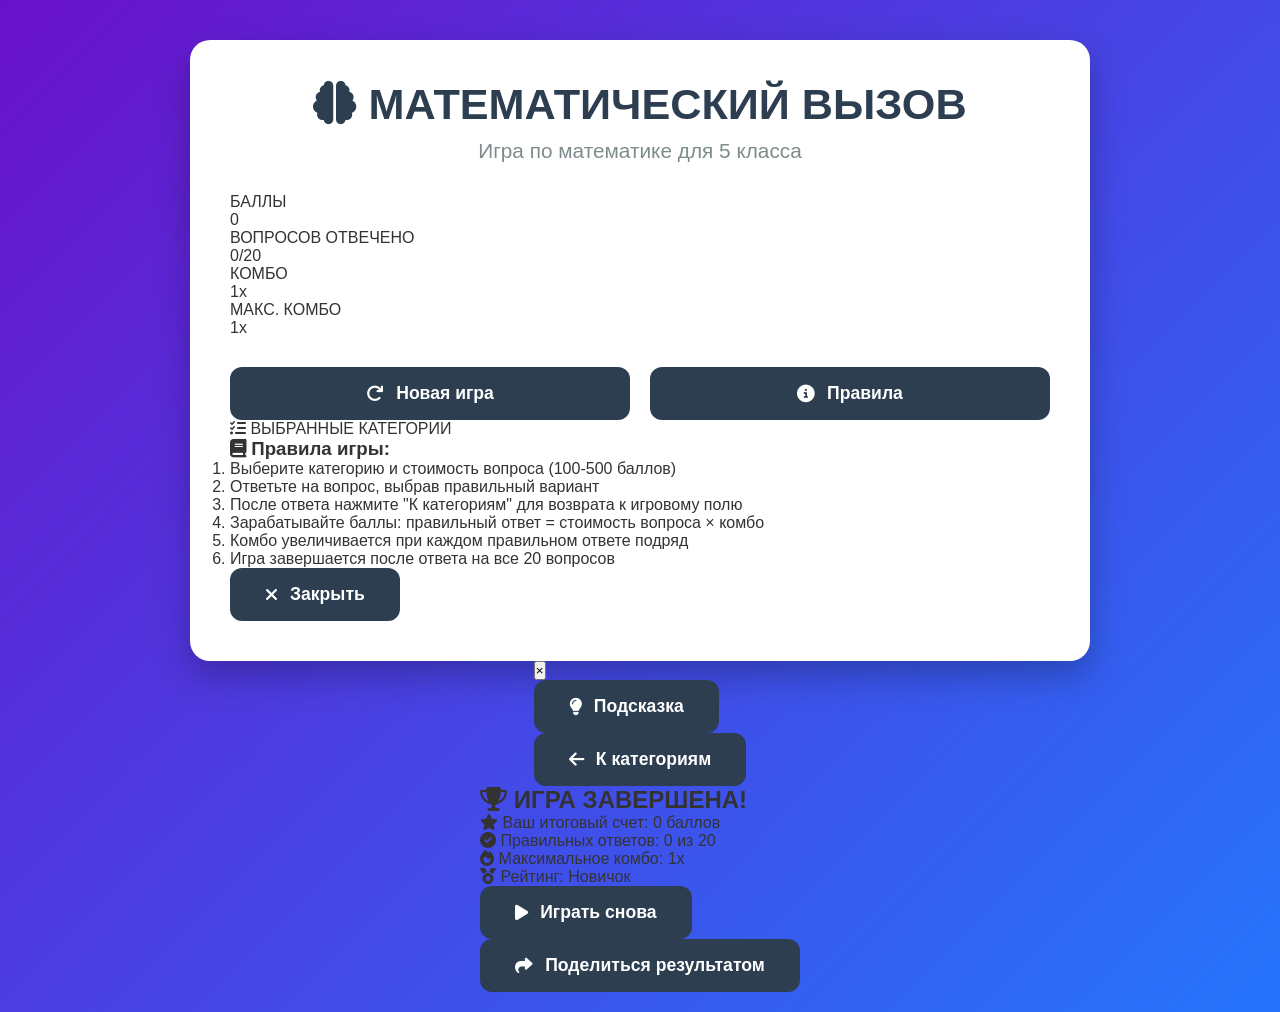
==== commit a378763e: "Update index.html" ====
--- a/index.html
+++ b/index.html
@@ -3,97 +3,113 @@
 <head>
     <meta charset="UTF-8">
     <meta name="viewport" content="width=device-width, initial-scale=1.0">
-    <title>Математическая игра для 5 класса</title>
+    <title>Математическая игра "Своя игра"</title>
     <link rel="stylesheet" href="style.css">
     <link rel="stylesheet" href="https://cdnjs.cloudflare.com/ajax/libs/font-awesome/6.4.0/css/all.min.css">
 </head>
 <body>
-    <header>
-        <h1><i class="fas fa-calculator"></i> Математическая игра для 5 класса</h1>
-        <div class="subtitle">Проверь свои знания по математике!</div>
-    </header>
-    
     <div class="container">
-        <div class="game-info">
-            <div class="info-item">
-                <div class="info-label">ТЕМА</div>
-                <div class="info-value" id="current-topic">Выберите тему</div>
-            </div>
-            <div class="info-item">
-                <div class="info-label">БАЛЛЫ</div>
-                <div class="info-value" id="score">0</div>
-            </div>
-            <div class="info-item">
-                <div class="info-label">ВОПРОС</div>
-                <div class="info-value" id="question-count">0/10</div>
-            </div>
-            <div class="info-item">
-                <div class="info-label">УРОВЕНЬ</div>
-                <div class="info-value" id="level">1</div>
-            </div>
-        </div>
+        <header>
+            <h1><i class="fas fa-brain"></i> МАТЕМАТИЧЕСКИЙ ВЫЗОВ</h1>
+            <div class="subtitle">Игра по математике для 5 класса</div>
+        </header>
         
-        <div class="section active-section" id="topic-section">
-            <h2><i class="fas fa-book-open"></i> Выбери тему:</h2>
-            <div class="topic-buttons">
-                <button class="topic-btn active" data-topic="fractions">
-                    <i class="fas fa-divide"></i> Сложение и вычитание дробей
-                </button>
-                <button class="topic-btn" data-topic="comparison">
-                    <i class="fas fa-balance-scale"></i> Сравнение дробей
-                </button>
-                <button class="topic-btn" data-topic="brackets">
-                    <i class="fas fa-brackets-curly"></i> Раскрытие скобок
-                </button>
-                <button class="topic-btn" data-topic="equations">
-                    <i class="fas fa-equals"></i> Уравнения
-                </button>
-                <button class="topic-btn" data-topic="history">
-                    <i class="fas fa-history"></i> История математики
-                </button>
+        <div class="score-board">
+            <div class="score-info">
+                <div class="score-item">
+                    <div class="score-label">БАЛЛЫ</div>
+                    <div class="score-value" id="score">0</div>
+                </div>
+                <div class="score-item">
+                    <div class="score-label">ВОПРОСОВ ОТВЕЧЕНО</div>
+                    <div class="score-value" id="answered">0/20</div>
+                </div>
+                <div class="score-item">
+                    <div class="score-label">КОМБО</div>
+                    <div class="score-value" id="combo">1x</div>
+                </div>
+                <div class="score-item">
+                    <div class="score-label">МАКС. КОМБО</div>
+                    <div class="score-value" id="max-combo-display">1x</div>
+                </div>
             </div>
             <div class="controls">
-                <button class="control-btn" id="start-game">
-                    <i class="fas fa-play"></i> Начать игру
+                <button class="control-btn" id="reset-btn">
+                    <i class="fas fa-redo"></i> Новая игра
+                </button>
+                <button class="control-btn" id="rules-btn">
+                    <i class="fas fa-info-circle"></i> Правила
                 </button>
             </div>
         </div>
         
-        <div class="section" id="game-section">
-            <div class="question-container">
-                <div class="question" id="question-text">Здесь будет вопрос</div>
-                <div class="answers" id="answers-container">
-                    <!-- Ответы будут добавляться через JavaScript -->
+        <div class="categories-tracker">
+            <div class="tracker-title"><i class="fas fa-list-check"></i> ВЫБРАННЫЕ КАТЕГОРИИ</div>
+            <div class="categories-list" id="categories-list">
+                <!-- Категории будут добавляться здесь -->
+            </div>
+        </div>
+        
+        <div class="game-board" id="game-board">
+            <!-- Игровое поле будет создано через JavaScript -->
+        </div>
+        
+        <div class="rules-panel" id="rules-panel">
+            <h3><i class="fas fa-book"></i> Правила игры:</h3>
+            <ol>
+                <li>Выберите категорию и стоимость вопроса (100-500 баллов)</li>
+                <li>Ответьте на вопрос, выбрав правильный вариант</li>
+                <li>После ответа нажмите "К категориям" для возврата к игровому полю</li>
+                <li>Зарабатывайте баллы: правильный ответ = стоимость вопроса × комбо</li>
+                <li>Комбо увеличивается при каждом правильном ответе подряд</li>
+                <li>Игра завершается после ответа на все 20 вопросов</li>
+            </ol>
+            <button class="control-btn close-rules-btn" id="close-rules-btn">
+                <i class="fas fa-times"></i> Закрыть
+            </button>
+        </div>
+    </div>
+    
+    <!-- Модальное окно с вопросом -->
+    <div class="question-modal" id="question-modal">
+        <div class="question-content">
+            <div class="question-header">
+                <div class="question-info">
+                    <span class="question-category" id="question-category"></span>
+                    <span class="question-points" id="question-points"></span>
                 </div>
+                <button class="close-modal" id="close-modal">&times;</button>
             </div>
-            <div class="progress-bar">
-                <div class="progress" id="progress-bar"></div>
-            </div>
-            <div class="controls">
+            <div class="question-text" id="question-text"></div>
+            <div class="answers-container" id="answers-container"></div>
+            <div class="question-controls">
                 <button class="control-btn" id="hint-btn">
                     <i class="fas fa-lightbulb"></i> Подсказка
                 </button>
-                <button class="control-btn" id="next-btn" disabled>
-                    <i class="fas fa-arrow-right"></i> Следующий вопрос
+                <button class="control-btn" id="back-to-categories-btn">
+                    <i class="fas fa-arrow-left"></i> К категориям
                 </button>
             </div>
         </div>
-        
-        <div class="section" id="result-section">
-            <div class="result" id="result-container">
-                <h3><i class="fas fa-trophy"></i> Игра завершена!</h3>
-                <p><i class="fas fa-book"></i> Тема: <span id="result-topic"></span></p>
-                <p><i class="fas fa-star"></i> Твой результат: <span id="result-score">0</span> баллов</p>
-                <p><i class="fas fa-check-circle"></i> Правильных ответов: <span id="correct-answers">0</span> из 10</p>
-                <p id="result-message">Здесь будет результат</p>
-                <div class="controls">
-                    <button class="control-btn" id="restart-btn">
-                        <i class="fas fa-redo"></i> Играть снова
-                    </button>
-                    <button class="control-btn" id="change-topic-btn">
-                        <i class="fas fa-exchange-alt"></i> Выбрать другую тему
-                    </button>
-                </div>
+    </div>
+    
+    <!-- Модальное окно с результатами -->
+    <div class="result-modal" id="result-modal">
+        <div class="result-content">
+            <h2 class="result-title"><i class="fas fa-trophy"></i> ИГРА ЗАВЕРШЕНА!</h2>
+            <div class="result-stats">
+                <p><i class="fas fa-star"></i> Ваш итоговый счет: <span id="final-score" class="score-value">0</span> баллов</p>
+                <p><i class="fas fa-check-circle"></i> Правильных ответов: <span id="correct-count" class="score-value">0</span> из 20</p>
+                <p><i class="fas fa-fire"></i> Максимальное комбо: <span id="max-combo" class="score-value">1x</span></p>
+                <p><i class="fas fa-medal"></i> Рейтинг: <span id="rating" class="score-value">Новичок</span></p>
+            </div>
+            <div class="result-buttons">
+                <button class="control-btn" id="play-again-btn">
+                    <i class="fas fa-play"></i> Играть снова
+                </button>
+                <button class="control-btn" id="share-btn">
+                    <i class="fas fa-share"></i> Поделиться результатом
+                </button>
             </div>
         </div>
     </div>
--- a/style.css
+++ b/style.css
@@ -1,6 +1,8 @@
 /* Основные стили */
 * {
     box-sizing: border-box;
+    margin: 0;
+    padding: 0;
     font-family: 'Segoe UI', Tahoma, Geneva, Verdana, sans-serif;
 }
 
@@ -23,12 +25,6 @@
     box-shadow: 0 15px 35px rgba(0, 0, 0, 0.25);
     padding: 40px;
     margin-top: 20px;
-    animation: fadeIn 0.8s ease-out;
-}
-
-@keyframes fadeIn {
-    from { opacity: 0; transform: translateY(20px); }
-    to { opacity: 1; transform: translateY(0); }
 }
 
 /* Заголовок */
@@ -41,7 +37,6 @@
     color: #2c3e50;
     font-size: 2.7rem;
     margin-bottom: 10px;
-    text-shadow: 2px 2px 4px rgba(0,0,0,0.1);
 }
 
 .subtitle {
@@ -54,13 +49,12 @@
 .game-info {
     display: flex;
     justify-content: space-between;
-    background: linear-gradient(135deg, #f8f9fa 0%, #e9ecef 100%);
+    background: #f8f9fa;
     padding: 20px;
     border-radius: 15px;
     margin-bottom: 40px;
     flex-wrap: wrap;
     border: 3px solid #e0e0e0;
-    box-shadow: 0 5px 15px rgba(0,0,0,0.05);
 }
 
 .info-item {
@@ -72,11 +66,6 @@
     background-color: white;
     border-radius: 12px;
     box-shadow: 0 4px 8px rgba(0,0,0,0.1);
-    transition: transform 0.3s;
-}
-
-.info-item:hover {
-    transform: translateY(-5px);
 }
 
 .info-label {
@@ -85,7 +74,6 @@
     font-weight: 600;
     margin-bottom: 8px;
     text-transform: uppercase;
-    letter-spacing: 1px;
 }
 
 .info-value {
@@ -98,12 +86,6 @@
 .section {
     margin-bottom: 30px;
     display: none;
-    animation: slideIn 0.5s ease-out;
-}
-
-@keyframes slideIn {
-    from { opacity: 0; transform: translateX(-20px); }
-    to { opacity: 1; transform: translateX(0); }
 }
 
 .active-section {
@@ -121,7 +103,7 @@
 
 .topic-btn {
     padding: 18px 25px;
-    background: linear-gradient(135deg, #3498db 0%, #2980b9 100%);
+    background: #3498db;
     color: white;
     border: none;
     border-radius: 12px;
@@ -135,18 +117,15 @@
     align-items: center;
     justify-content: center;
     gap: 12px;
-    box-shadow: 0 6px 12px rgba(52, 152, 219, 0.3);
 }
 
 .topic-btn:hover {
-    transform: translateY(-5px);
-    box-shadow: 0 10px 20px rgba(52, 152, 219, 0.4);
-    background: linear-gradient(135deg, #2980b9 0%, #2573a7 100%);
+    background: #2980b9;
+    transform: translateY(-3px);
 }
 
 .topic-btn.active {
-    background: linear-gradient(135deg, #2c3e50 0%, #1a252f 100%);
-    box-shadow: 0 8px 16px rgba(0,0,0,0.2);
+    background: #2c3e50;
 }
 
 .topic-btn i {
@@ -155,13 +134,12 @@
 
 /* Контейнер вопроса */
 .question-container {
-    background: linear-gradient(135deg, #f8f9fa 0%, #e9ecef 100%);
+    background: #f8f9fa;
     padding: 30px;
     border-radius: 15px;
     margin-bottom: 30px;
     text-align: center;
     border: 3px solid #e0e0e0;
-    box-shadow: 0 8px 20px rgba(0,0,0,0.08);
 }
 
 .question {
@@ -192,28 +170,23 @@
     min-width: 200px;
     max-width: 250px;
     font-weight: 500;
-    box-shadow: 0 4px 8px rgba(0,0,0,0.05);
 }
 
 .answer-btn:hover {
     border-color: #3498db;
-    transform: translateY(-5px);
-    box-shadow: 0 8px 16px rgba(52, 152, 219, 0.2);
     background-color: #f8fafc;
 }
 
 .answer-btn.correct {
-    background: linear-gradient(135deg, #2ecc71 0%, #27ae60 100%);
+    background: #2ecc71;
     color: white;
     border-color: #27ae60;
-    box-shadow: 0 6px 12px rgba(46, 204, 113, 0.3);
 }
 
 .answer-btn.wrong {
-    background: linear-gradient(135deg, #e74c3c 0%, #c0392b 100%);
+    background: #e74c3c;
     color: white;
     border-color: #c0392b;
-    box-shadow: 0 6px 12px rgba(231, 76, 60, 0.3);
 }
 
 .answer-btn:disabled {
@@ -234,7 +207,7 @@
 
 .progress {
     height: 100%;
-    background: linear-gradient(90deg, #2ecc71 0%, #27ae60 100%);
+    background: #2ecc71;
     width: 0%;
     transition: width 0.5s;
     border-radius: 10px;
@@ -250,7 +223,7 @@
 
 .control-btn {
     padding: 16px 35px;
-    background: linear-gradient(135deg, #2c3e50 0%, #1a252f 100%);
+    background: #2c3e50;
     color: white;
     border: none;
     border-radius: 12px;
@@ -263,37 +236,25 @@
     justify-content: center;
     gap: 12px;
     flex: 1;
-    box-shadow: 0 6px 12px rgba(0,0,0,0.15);
 }
 
 .control-btn:hover {
-    transform: translateY(-5px);
-    box-shadow: 0 10px 20px rgba(0,0,0,0.2);
-    background: linear-gradient(135deg, #1a252f 0%, #0d1318 100%);
+    background: #1a252f;
 }
 
 .control-btn:disabled {
-    background: linear-gradient(135deg, #bdc3c7 0%, #95a5a6 100%);
+    background: #bdc3c7;
     cursor: not-allowed;
-    transform: none;
-    box-shadow: none;
 }
 
 /* Результаты */
 .result {
     text-align: center;
     padding: 40px;
-    background: linear-gradient(135deg, #f8f9fa 0%, #e9ecef 100%);
+    background: #f8f9fa;
     border-radius: 15px;
     margin-top: 20px;
     border: 3px solid #e0e0e0;
-    box-shadow: 0 10px 25px rgba(0,0,0,0.1);
-    animation: resultAppear 0.8s ease-out;
-}
-
-@keyframes resultAppear {
-    from { opacity: 0; transform: scale(0.9); }
-    to { opacity: 1; transform: scale(1); }
 }
 
 .result h3 {
@@ -374,16 +335,3 @@
         font-size: 1.1rem;
     }
 }
-
-/* Иконки */
-.fa-fraction {
-    background: linear-gradient(135deg, #3498db 0%, #2980b9 100%);
-    -webkit-background-clip: text;
-    -webkit-text-fill-color: transparent;
-    background-clip: text;
-}
-
-.fa-brackets-curly:before {
-    content: "{ }";
-    font-weight: bold;
-}
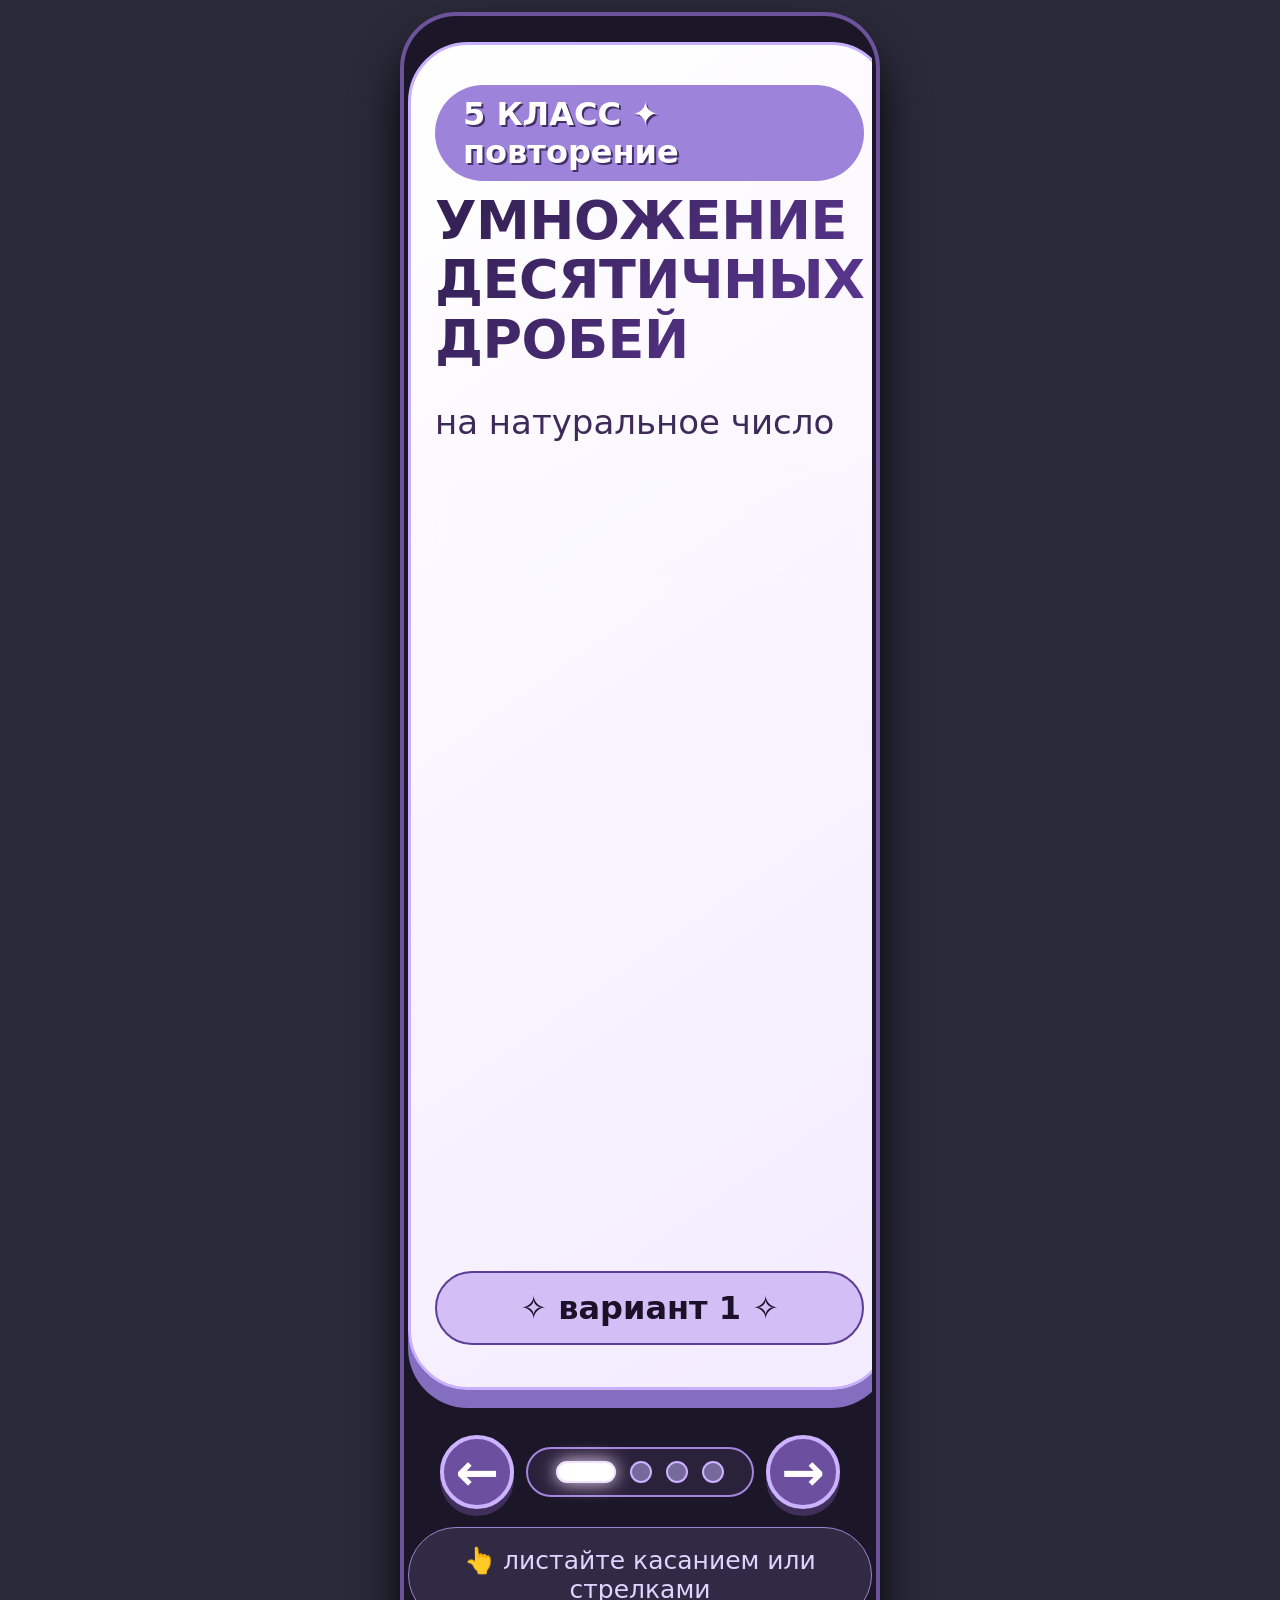
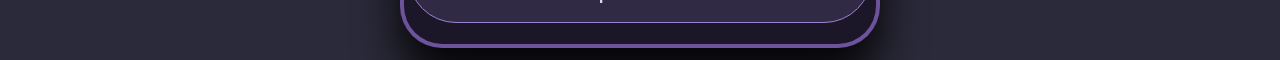
==== commit 7af18c1f: "Add files via upload" ====
--- a/index.html
+++ b/index.html
@@ -2,118 +2,468 @@
 <html lang="ru">
 <head>
     <meta charset="UTF-8">
-    <meta name="viewport" content="width=device-width, initial-scale=1.0">
-    <title>Математическая игра "Своя игра"</title>
-    <link rel="stylesheet" href="style.css">
-    <link rel="stylesheet" href="https://cdnjs.cloudflare.com/ajax/libs/font-awesome/6.4.0/css/all.min.css">
+    <meta name="viewport" content="width=device-width, initial-scale=1.0, maximum-scale=1.0, user-scalable=yes">
+    <title>5 класс · Умножение десятичных дробей</title>
+    <style>
+        * {
+            margin: 0;
+            padding: 0;
+            box-sizing: border-box;
+        }
+
+        body {
+            background: #2b2a3a;
+            font-family: 'Segoe UI', 'Roboto', system-ui, -apple-system, sans-serif;
+            display: flex;
+            flex-direction: column;
+            align-items: center;
+            padding: 12px 8px;
+        }
+
+        .presentation-wrapper {
+            width: 100%;
+            max-width: 480px;
+            background: #1c1728;
+            border-radius: 56px 56px 42px 42px;
+            box-shadow: 0 30px 45px rgba(0, 0, 0, 0.9), 0 0 0 4px #6d539b inset;
+            overflow: hidden;
+            padding: 18px 8px 25px 8px;
+        }
+
+        .slides-scroll {
+            display: flex;
+            overflow-x: auto;
+            scroll-snap-type: x mandatory;
+            gap: 18px;
+            padding: 12px 10px 25px 10px;
+            scroll-behavior: smooth;
+            -webkit-overflow-scrolling: touch;
+            scrollbar-width: thin;
+            scrollbar-color: #c39eff #332a4a;
+        }
+
+        .slides-scroll::-webkit-scrollbar {
+            height: 6px;
+        }
+
+        .slide {
+            flex: 0 0 calc(100% - 22px);
+            scroll-snap-align: center;
+            background: #faf7ff;
+            background: linear-gradient(145deg, #ffffff 0%, #f3ebff 100%);
+            border-radius: 60px;
+            padding: 40px 24px 42px 24px;
+            border: 3px solid #c9b0ff;
+            box-shadow: 0 18px 0 #836ec0, 0 8px 18px #1f142e;
+            color: #1b1129;
+            display: flex;
+            flex-direction: column;
+            min-height: 630px;
+            transition: all 0.2s;
+        }
+
+        h1 {
+            font-size: 54px;
+            font-weight: 800;
+            line-height: 1.1;
+            background: linear-gradient(130deg, #321f50, #5d3896);
+            -webkit-background-clip: text;
+            -webkit-text-fill-color: transparent;
+            margin-bottom: 18px;
+            letter-spacing: -0.01em;
+        }
+
+        h2 {
+            font-size: 44px;
+            font-weight: 700;
+            color: #271c3d;
+            border-left: 18px solid #b18cf9;
+            padding-left: 20px;
+            margin: 10px 0 22px 0;
+            text-shadow: 2px 2px 0 #ede2ff;
+        }
+
+        .teacher-badge {
+            background: #e4d5ff;
+            font-size: 32px;
+            padding: 18px 30px;
+            border-radius: 70px;
+            display: inline-block;
+            font-weight: 600;
+            box-shadow: 0 8px 0 #7f64b5;
+            border: 2px solid #ad8ee6;
+            margin: 18px 0 12px;
+            backdrop-filter: blur(4px);
+        }
+
+        .class-five {
+            font-size: 32px;
+            background: #9d83d9;
+            padding: 10px 28px;
+            border-radius: 50px;
+            display: inline-block;
+            color: white;
+            text-shadow: 2px 2px 0 #422f68;
+            margin-bottom: 10px;
+            font-weight: 600;
+            align-self: flex-start;
+        }
+
+        /* Второй слайд — пример с буквой, теперь с акцентом на умножение на n */
+        .example-elegant {
+            background: #221c31;
+            color: #f3eaff;
+            padding: 30px 22px;
+            border-radius: 64px;
+            font-size: 34px;
+            border: 4px solid #baa0fa;
+            margin: 12px 0 20px;
+            box-shadow: inset 0 3px 12px #9283b0;
+        }
+
+        .step-gentle {
+            background: #322946;
+            padding: 18px 25px;
+            border-radius: 60px;
+            margin: 16px 0;
+            font-size: 32px;
+            border-left: 18px solid #ccb2ff;
+            box-shadow: 0 5px 0 #4a3a61;
+            backdrop-filter: blur(2px);
+        }
+
+        .step-gentle span {
+            font-weight: 700;
+            color: #ffe791;
+            margin-right: 12px;
+        }
+
+        .result-chip {
+            background: #4f3c6b;
+            padding: 22px;
+            border-radius: 70px;
+            text-align: center;
+            font-size: 42px;
+            font-weight: 700;
+            border: 3px solid #cbb2ff;
+            margin-top: 18px;
+            color: #fff2c9;
+        }
+
+        /* Третий слайд — карточки */
+        .tasks-grid {
+            display: flex;
+            flex-direction: column;
+            gap: 18px;
+            margin: 20px 0 15px;
+        }
+
+        .task-card-modern {
+            background: #2b1f3e;
+            border-radius: 55px;
+            padding: 22px 25px;
+            color: white;
+            border: 3px solid #c3abff;
+            box-shadow: 0 9px 0 #56447a;
+            font-size: 30px;
+            line-height: 1.5;
+            backdrop-filter: blur(2px);
+            transition: 0.1s;
+        }
+
+        .task-card-modern small {
+            font-size: 26px;
+            color: #dbcaff;
+            display: block;
+            margin-top: 10px;
+            font-weight: 400;
+        }
+
+        .task-card-modern strong {
+            color: #ffefb0;
+        }
+
+        /* 4 слайд — одно фото и музыка */
+        .media-single {
+            display: flex;
+            flex-direction: column;
+            gap: 30px;
+            margin-top: 18px;
+        }
+
+        .photo-frame {
+            background: #e2d2ff;
+            border-radius: 70px;
+            padding: 30px 25px;
+            border: 7px solid white;
+            box-shadow: 0 15px 0 #816fc2;
+            text-align: center;
+        }
+
+        .single-photo {
+            background: #b7a0ea;
+            border-radius: 50px;
+            padding: 20px;
+            font-size: 38px;
+            font-weight: 600;
+            color: #1b0438;
+            border: 5px dashed #ffffff;
+            margin: 15px 0 5px;
+            display: flex;
+            align-items: center;
+            justify-content: center;
+        }
+
+        .single-photo img {
+            width: 100%;
+            border-radius: 40px;
+            display: block;
+            box-shadow: 0 6px 14px rgba(0,0,0,0.3);
+        }
+
+        .music-block {
+            background: #1c1227;
+            border-radius: 80px;
+            padding: 30px 25px;
+            color: white;
+            border: 5px solid #ccb0ff;
+            box-shadow: 0 18px 0 #594482;
+            text-align: center;
+        }
+
+        .music-icon-big {
+            font-size: 100px;
+            line-height: 1;
+            filter: drop-shadow(0 8px 8px #755ea2);
+        }
+
+        /* навигация */
+        .nav-panel {
+            display: flex;
+            align-items: center;
+            justify-content: center;
+            gap: 12px;
+            margin: 20px 5px 5px;
+        }
+
+        .nav-arrow {
+            background: #6d4fa0;
+            width: 74px;
+            height: 74px;
+            border-radius: 60px;
+            display: flex;
+            align-items: center;
+            justify-content: center;
+            font-size: 52px;
+            color: white;
+            font-weight: bold;
+            border: 4px solid #ccb3ff;
+            box-shadow: 0 7px 0 #3f2f5a;
+            cursor: pointer;
+            transition: 0.07s;
+        }
+
+        .nav-arrow:active {
+            transform: translateY(5px);
+            box-shadow: none;
+        }
+
+        .dot-container {
+            display: flex;
+            gap: 14px;
+            background: #2a213b;
+            padding: 12px 28px;
+            border-radius: 60px;
+            border: 2px solid #a385dd;
+        }
+
+        .nav-dot {
+            width: 22px;
+            height: 22px;
+            background: #76699b;
+            border-radius: 30px;
+            transition: 0.2s;
+            border: 2px solid #cbb1ff;
+        }
+
+        .nav-dot.active {
+            background: white;
+            width: 60px;
+            box-shadow: 0 0 18px #f2dbff;
+            border: 2px solid #f0e2ff;
+        }
+
+        .instruction {
+            background: #312a45;
+            color: #ded5ff;
+            padding: 18px;
+            border-radius: 50px;
+            font-size: 25px;
+            margin-top: 18px;
+            text-align: center;
+            border: 1px solid #9a82ce;
+        }
+
+        .footer-tip {
+            max-width: 480px;
+            margin: 20px auto 0;
+            background: #312845;
+            color: #dacdff;
+            border-radius: 60px;
+            padding: 22px;
+            font-size: 24px;
+            border: 3px solid #9f83d3;
+        }
+    </style>
 </head>
 <body>
-    <div class="container">
-        <header>
-            <h1><i class="fas fa-brain"></i> МАТЕМАТИЧЕСКИЙ ВЫЗОВ</h1>
-            <div class="subtitle">Игра по математике для 5 класса</div>
-        </header>
-        
-        <div class="score-board">
-            <div class="score-info">
-                <div class="score-item">
-                    <div class="score-label">БАЛЛЫ</div>
-                    <div class="score-value" id="score">0</div>
-                </div>
-                <div class="score-item">
-                    <div class="score-label">ВОПРОСОВ ОТВЕЧЕНО</div>
-                    <div class="score-value" id="answered">0/20</div>
-                </div>
-                <div class="score-item">
-                    <div class="score-label">КОМБО</div>
-                    <div class="score-value" id="combo">1x</div>
-                </div>
-                <div class="score-item">
-                    <div class="score-label">МАКС. КОМБО</div>
-                    <div class="score-value" id="max-combo-display">1x</div>
-                </div>
+<div class="presentation-wrapper">
+    <div class="slides-scroll" id="slidesScroll">
+
+        <!-- СЛАЙД 1 ТИТУЛЬНЫЙ -->
+        <div class="slide">
+            <div class="class-five">5 КЛАСС ✦ повторение</div>
+            <h1>УМНОЖЕНИЕ<br>ДЕСЯТИЧНЫХ<br>ДРОБЕЙ</h1>
+            <div style="font-size: 34px; margin: 15px 0 10px; color: #3e2a58; font-weight: 500;">на натуральное число</div>
+            <div class="teacher-badge">👨‍🏫 Кутузов Вадим Максимович</div>
+            <div style="margin-top: auto; font-size: 32px; background: #d3bef5; padding: 16px 20px; border-radius: 60px; text-align: center; border: 2px solid #5e3d96; font-weight: 600;">✧ вариант 1 ✧</div>
+        </div>
+
+        <!-- СЛАЙД 2: пример с буквой (теперь с пояснением про умножение на n) -->
+        <div class="slide">
+            <h2>🔍 разбор примера</h2>
+            <div class="example-elegant">
+                <div style="font-size: 44px; font-weight:700; margin-bottom:20px; color:#f2e2ff;">4,28n + 3,96n – n – 2,04n</div>
+                <div class="step-gentle"><span>➊</span> Складываем коэффициенты: 4,28 + 3,96 = <strong>8,24</strong></div>
+                <div class="step-gentle"><span>➋</span> Вычитаем: 8,24 – 1 – 2,04 = <strong>5,2</strong></div>
+                <div class="step-gentle"><span>➌</span> Умножаем на <strong>n</strong>: 5,2 · n</div>
+                <div class="result-chip">5,2 · n</div>
             </div>
-            <div class="controls">
-                <button class="control-btn" id="reset-btn">
-                    <i class="fas fa-redo"></i> Новая игра
-                </button>
-                <button class="control-btn" id="rules-btn">
-                    <i class="fas fa-info-circle"></i> Правила
-                </button>
+            <div style="background: #cfbcf5; border-radius: 70px; padding: 20px; font-size: 32px; font-weight:600; text-align:center; color:#22143b; border: 2px solid #785db0;">
+                n = 25 → 5,2·25 = 130 &nbsp; | &nbsp; n = 10 → 52 &nbsp; | &nbsp; n = 100 → 520
             </div>
         </div>
-        
-        <div class="categories-tracker">
-            <div class="tracker-title"><i class="fas fa-list-check"></i> ВЫБРАННЫЕ КАТЕГОРИИ</div>
-            <div class="categories-list" id="categories-list">
-                <!-- Категории будут добавляться здесь -->
+
+        <!-- СЛАЙД 3: задания -->
+        <div class="slide">
+            <h2>📝 задания</h2>
+            <div class="tasks-grid">
+                <div class="task-card-modern">
+                    <strong>1)</strong> а) 5,7 · 8 &nbsp;&nbsp; б) 0,034 · 12 <br> в) 9,2 · 10 &nbsp;&nbsp; г) 0,007 · 100
+                </div>
+                <div class="task-card-modern">
+                    <strong>2)</strong> а) 6,43 · 9 &nbsp;&nbsp; б) 0,009 · 14 <br> в) 7,5 · 100 &nbsp;&nbsp; г) (3,8+2,1)·4 – 1,5
+                </div>
+                <div class="task-card-modern">
+                    <strong>3)</strong> а) 8,05 · 7 &nbsp;&nbsp; б) 1,006 · 11 <br> в) 0,3 · 10 &nbsp;&nbsp; г) 5,12n+2,88n–4n <br><small>(n=20, 10, 100)</small>
+                </div>
+                <div class="task-card-modern">
+                    <strong>4)</strong> а) 2,74 · 6 &nbsp;&nbsp; б) 0,0005 · 25 <br> в) 6,8 · 1000 &nbsp;&nbsp; г) (5,4–2,6)·6 + 3,2
+                </div>
+            </div>
+            <div style="background: #aa93dd; border-radius: 70px; padding: 18px; font-size: 28px; text-align: center; color: #120525; font-weight: 600; margin-top: 10px;">
+                ✨ ответы в классе ✨
             </div>
         </div>
-        
-        <div class="game-board" id="game-board">
-            <!-- Игровое поле будет создано через JavaScript -->
-        </div>
-        
-        <div class="rules-panel" id="rules-panel">
-            <h3><i class="fas fa-book"></i> Правила игры:</h3>
-            <ol>
-                <li>Выберите категорию и стоимость вопроса (100-500 баллов)</li>
-                <li>Ответьте на вопрос, выбрав правильный вариант</li>
-                <li>После ответа нажмите "К категориям" для возврата к игровому полю</li>
-                <li>Зарабатывайте баллы: правильный ответ = стоимость вопроса × комбо</li>
-                <li>Комбо увеличивается при каждом правильном ответе подряд</li>
-                <li>Игра завершается после ответа на все 20 вопросов</li>
-            </ol>
-            <button class="control-btn close-rules-btn" id="close-rules-btn">
-                <i class="fas fa-times"></i> Закрыть
-            </button>
+
+        <!-- СЛАЙД 4: ОДНО ФОТО (photo.jpg) + МУЗЫКА (trek.mp3) -->
+        <div class="slide">
+            <h2>📸🎵 фото и музыка</h2>
+            <div class="media-single">
+                <!-- Одно фото с именем photo.jpg -->
+                <div class="photo-frame">
+                    <div style="font-size: 34px; font-weight:600; margin-bottom:12px;">🌟 момент урока</div>
+                    <div class="single-photo">
+                        <!-- Вставлено фото photo.jpg (должно лежать рядом с HTML) -->
+                        <img src="photo.jpg" alt="Фото с урока" style="width:100%; border-radius:40px; display:block;">
+                    </div>
+                </div>
+                <!-- Музыка (trek.mp3) -->
+                <div class="music-block">
+                    <div class="music-icon-big">♪♫♪</div>
+                    <div style="font-size: 38px; margin: 18px 0 12px;">слушаем</div>
+                    <!-- Аудиоплеер с файлом trek.mp3 -->
+                    <audio controls src="trek.mp3" style="width:100%; border-radius: 60px; background: #2c1b3f;"></audio>
+                </div>
+            </div>
+            <!-- Подсказок внутри нет -->
         </div>
     </div>
-    
-    <!-- Модальное окно с вопросом -->
-    <div class="question-modal" id="question-modal">
-        <div class="question-content">
-            <div class="question-header">
-                <div class="question-info">
-                    <span class="question-category" id="question-category"></span>
-                    <span class="question-points" id="question-points"></span>
-                </div>
-                <button class="close-modal" id="close-modal">&times;</button>
-            </div>
-            <div class="question-text" id="question-text"></div>
-            <div class="answers-container" id="answers-container"></div>
-            <div class="question-controls">
-                <button class="control-btn" id="hint-btn">
-                    <i class="fas fa-lightbulb"></i> Подсказка
-                </button>
-                <button class="control-btn" id="back-to-categories-btn">
-                    <i class="fas fa-arrow-left"></i> К категориям
-                </button>
-            </div>
+
+    <!-- навигация -->
+    <div class="nav-panel">
+        <div class="nav-arrow" id="prevSlide">←</div>
+        <div class="dot-container">
+            <span class="nav-dot" data-index="0"></span>
+            <span class="nav-dot" data-index="1"></span>
+            <span class="nav-dot" data-index="2"></span>
+            <span class="nav-dot" data-index="3"></span>
         </div>
+        <div class="nav-arrow" id="nextSlide">→</div>
     </div>
-    
-    <!-- Модальное окно с результатами -->
-    <div class="result-modal" id="result-modal">
-        <div class="result-content">
-            <h2 class="result-title"><i class="fas fa-trophy"></i> ИГРА ЗАВЕРШЕНА!</h2>
-            <div class="result-stats">
-                <p><i class="fas fa-star"></i> Ваш итоговый счет: <span id="final-score" class="score-value">0</span> баллов</p>
-                <p><i class="fas fa-check-circle"></i> Правильных ответов: <span id="correct-count" class="score-value">0</span> из 20</p>
-                <p><i class="fas fa-fire"></i> Максимальное комбо: <span id="max-combo" class="score-value">1x</span></p>
-                <p><i class="fas fa-medal"></i> Рейтинг: <span id="rating" class="score-value">Новичок</span></p>
-            </div>
-            <div class="result-buttons">
-                <button class="control-btn" id="play-again-btn">
-                    <i class="fas fa-play"></i> Играть снова
-                </button>
-                <button class="control-btn" id="share-btn">
-                    <i class="fas fa-share"></i> Поделиться результатом
-                </button>
-            </div>
-        </div>
-    </div>
-
-    <script src="script.js"></script>
-</body>
-</html>
+    <div class="instruction">👆 листайте касанием или стрелками</div>
+</div>
+
+<!-- скрипт навигации -->
+<script>
+    (function() {
+        const scrollContainer = document.getElementById('slidesScroll');
+        const dots = document.querySelectorAll('.nav-dot');
+        const prevBtn = document.getElementById('prevSlide');
+        const nextBtn = document.getElementById('nextSlide');
+
+        function getCurrentSlideIndex() {
+            const slides = document.querySelectorAll('.slide');
+            let activeIndex = 0;
+            let minDiff = Infinity;
+            slides.forEach((slide, idx) => {
+                const rect = slide.getBoundingClientRect();
+                const containerRect = scrollContainer.getBoundingClientRect();
+                const diff = Math.abs(rect.left - containerRect.left);
+                if (diff < minDiff) {
+                    minDiff = diff;
+                    activeIndex = idx;
+                }
+            });
+            return activeIndex;
+        }
+
+        function updateDots() {
+            const index = getCurrentSlideIndex();
+            dots.forEach((dot, i) => {
+                if (i === index) dot.classList.add('active');
+                else dot.classList.remove('active');
+            });
+        }
+
+        function scrollToSlide(index) {
+            const slides = document.querySelectorAll('.slide');
+            if (index < 0) index = 0;
+            if (index >= slides.length) index = slides.length - 1;
+            slides[index].scrollIntoView({ behavior: 'smooth', block: 'nearest', inline: 'start' });
+            setTimeout(updateDots, 200);
+        }
+
+        scrollContainer.addEventListener('scroll', () => {
+            requestAnimationFrame(updateDots);
+        });
+
+        dots.forEach((dot, idx) => {
+            dot.addEventListener('click', () => scrollToSlide(idx));
+        });
+
+        prevBtn.addEventListener('click', () => {
+            const current = getCurrentSlideIndex();
+            scrollToSlide(current - 1);
+        });
+
+        nextBtn.addEventListener('click', () => {
+            const current = getCurrentSlideIndex();
+            scrollToSlide(current + 1);
+        });
+
+        window.addEventListener('load', updateDots);
+        window.addEventListener('resize', () => setTimeout(updateDots, 100));
+    })();
+</script>
+
